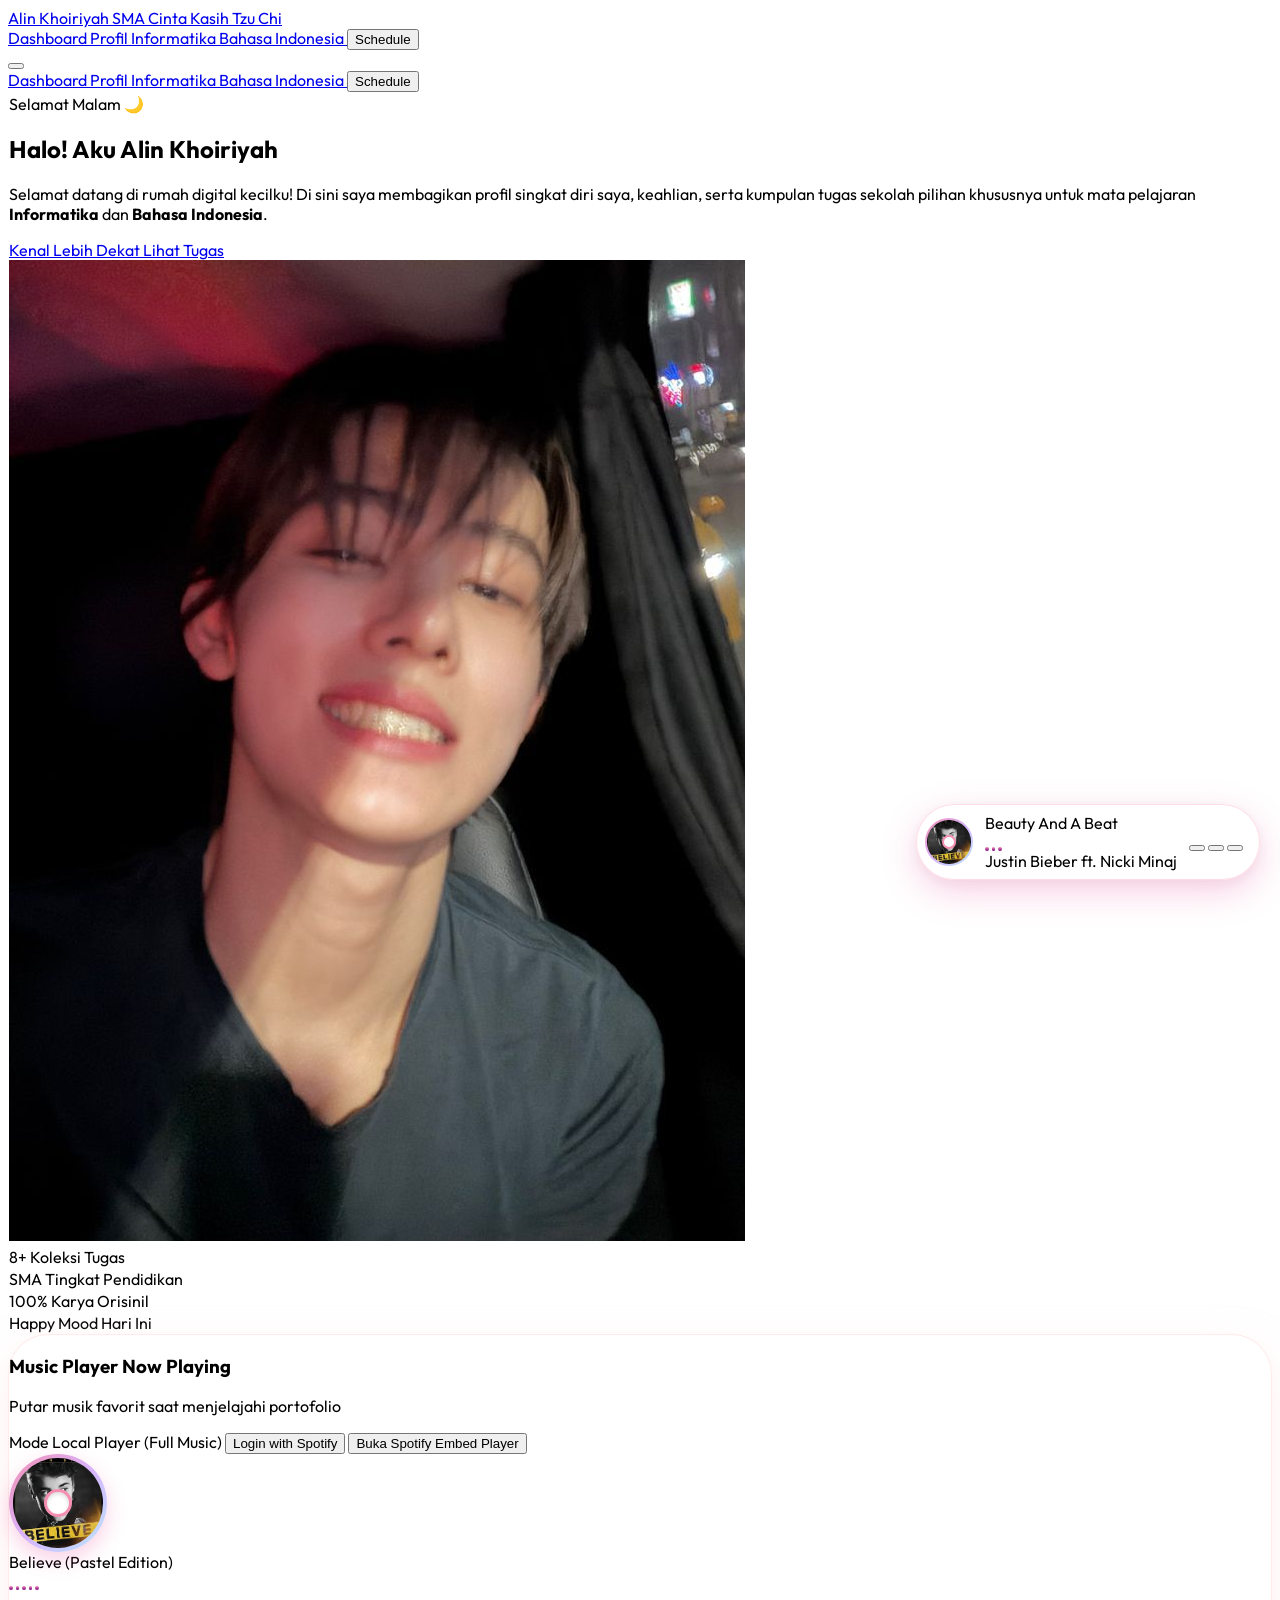
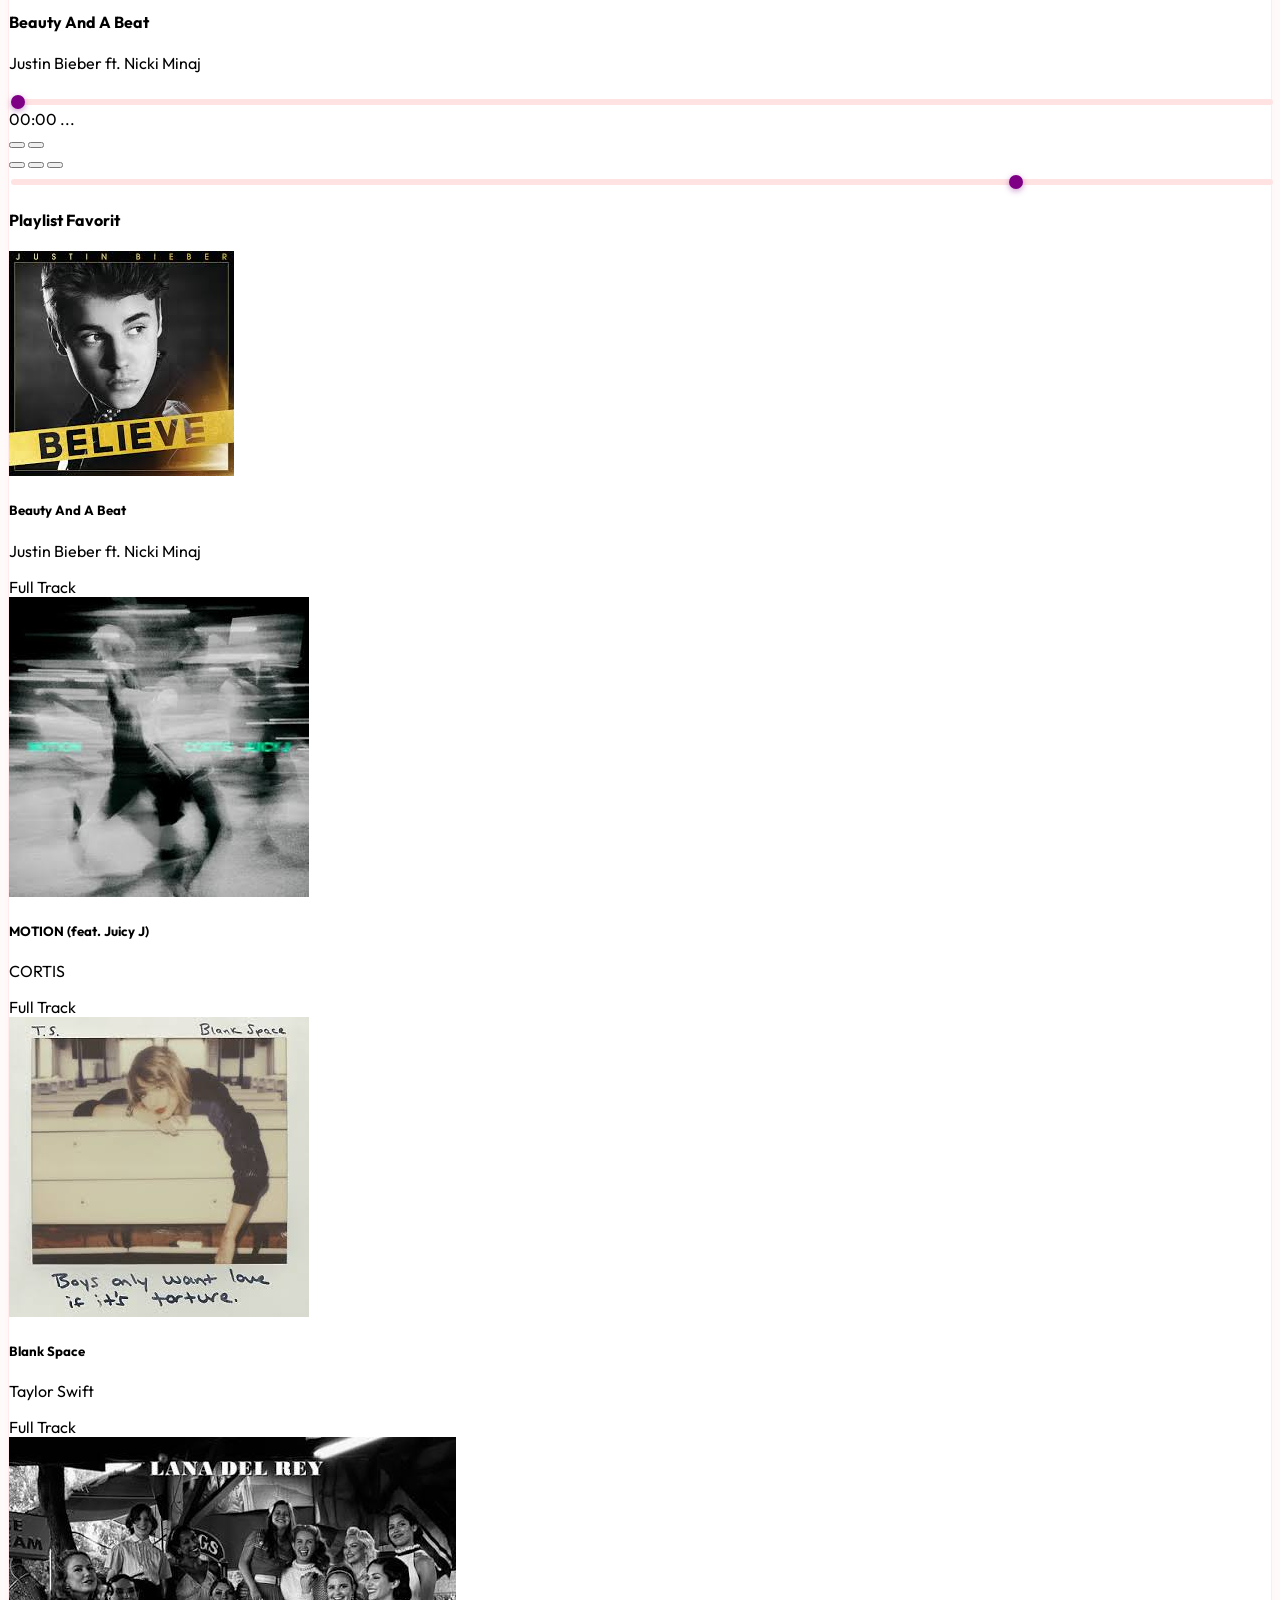
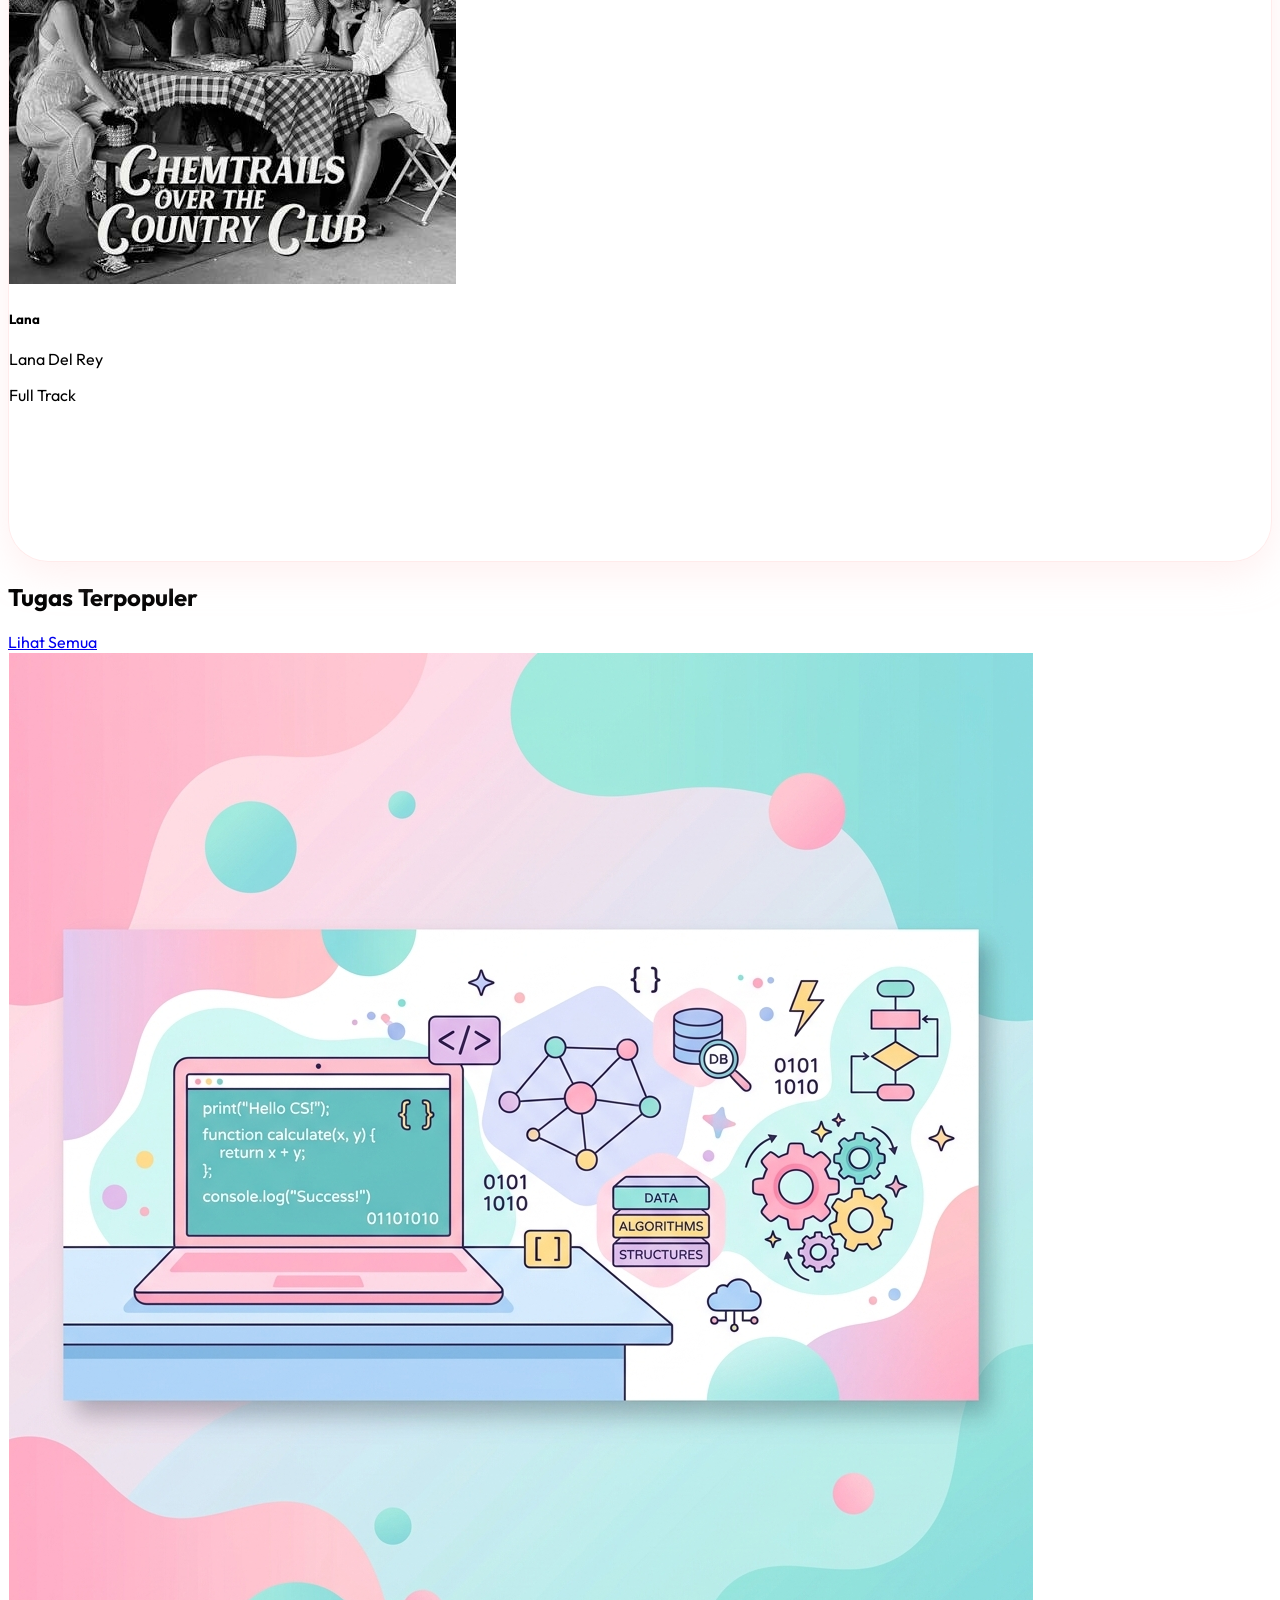
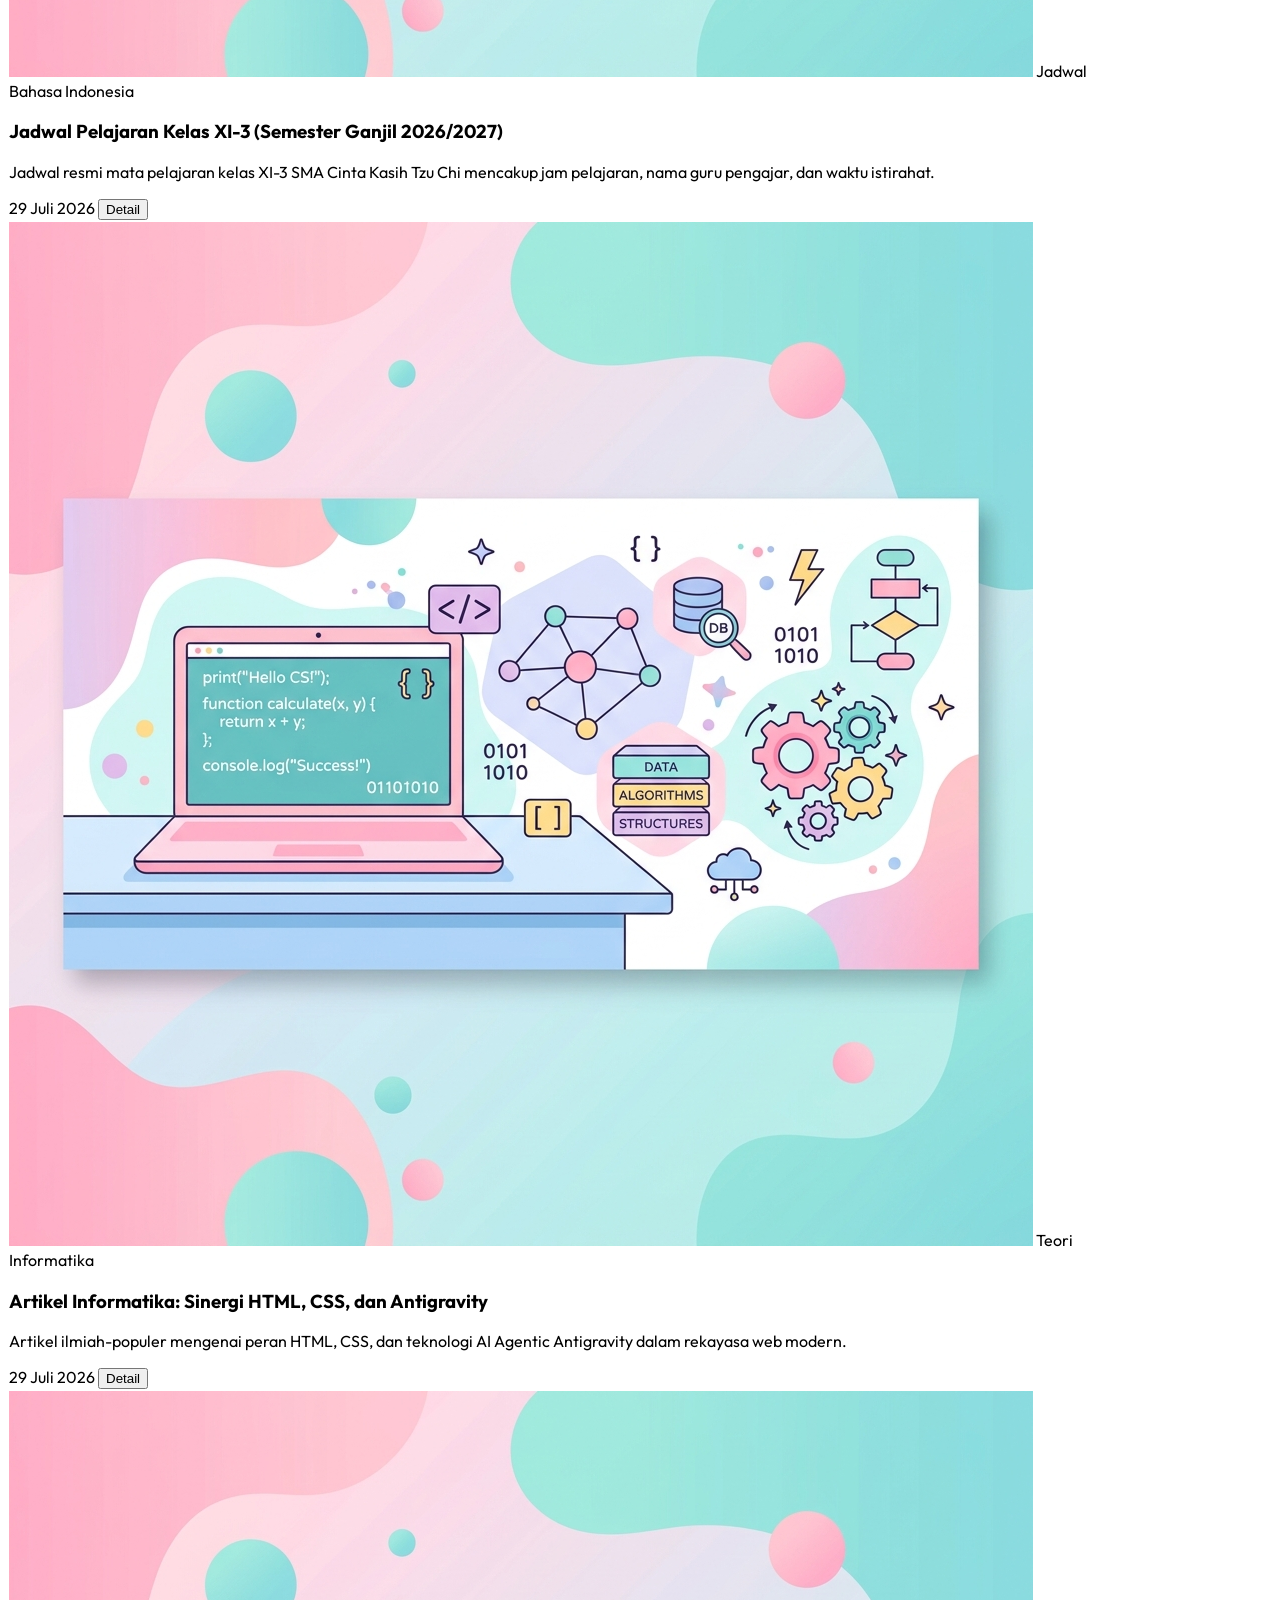
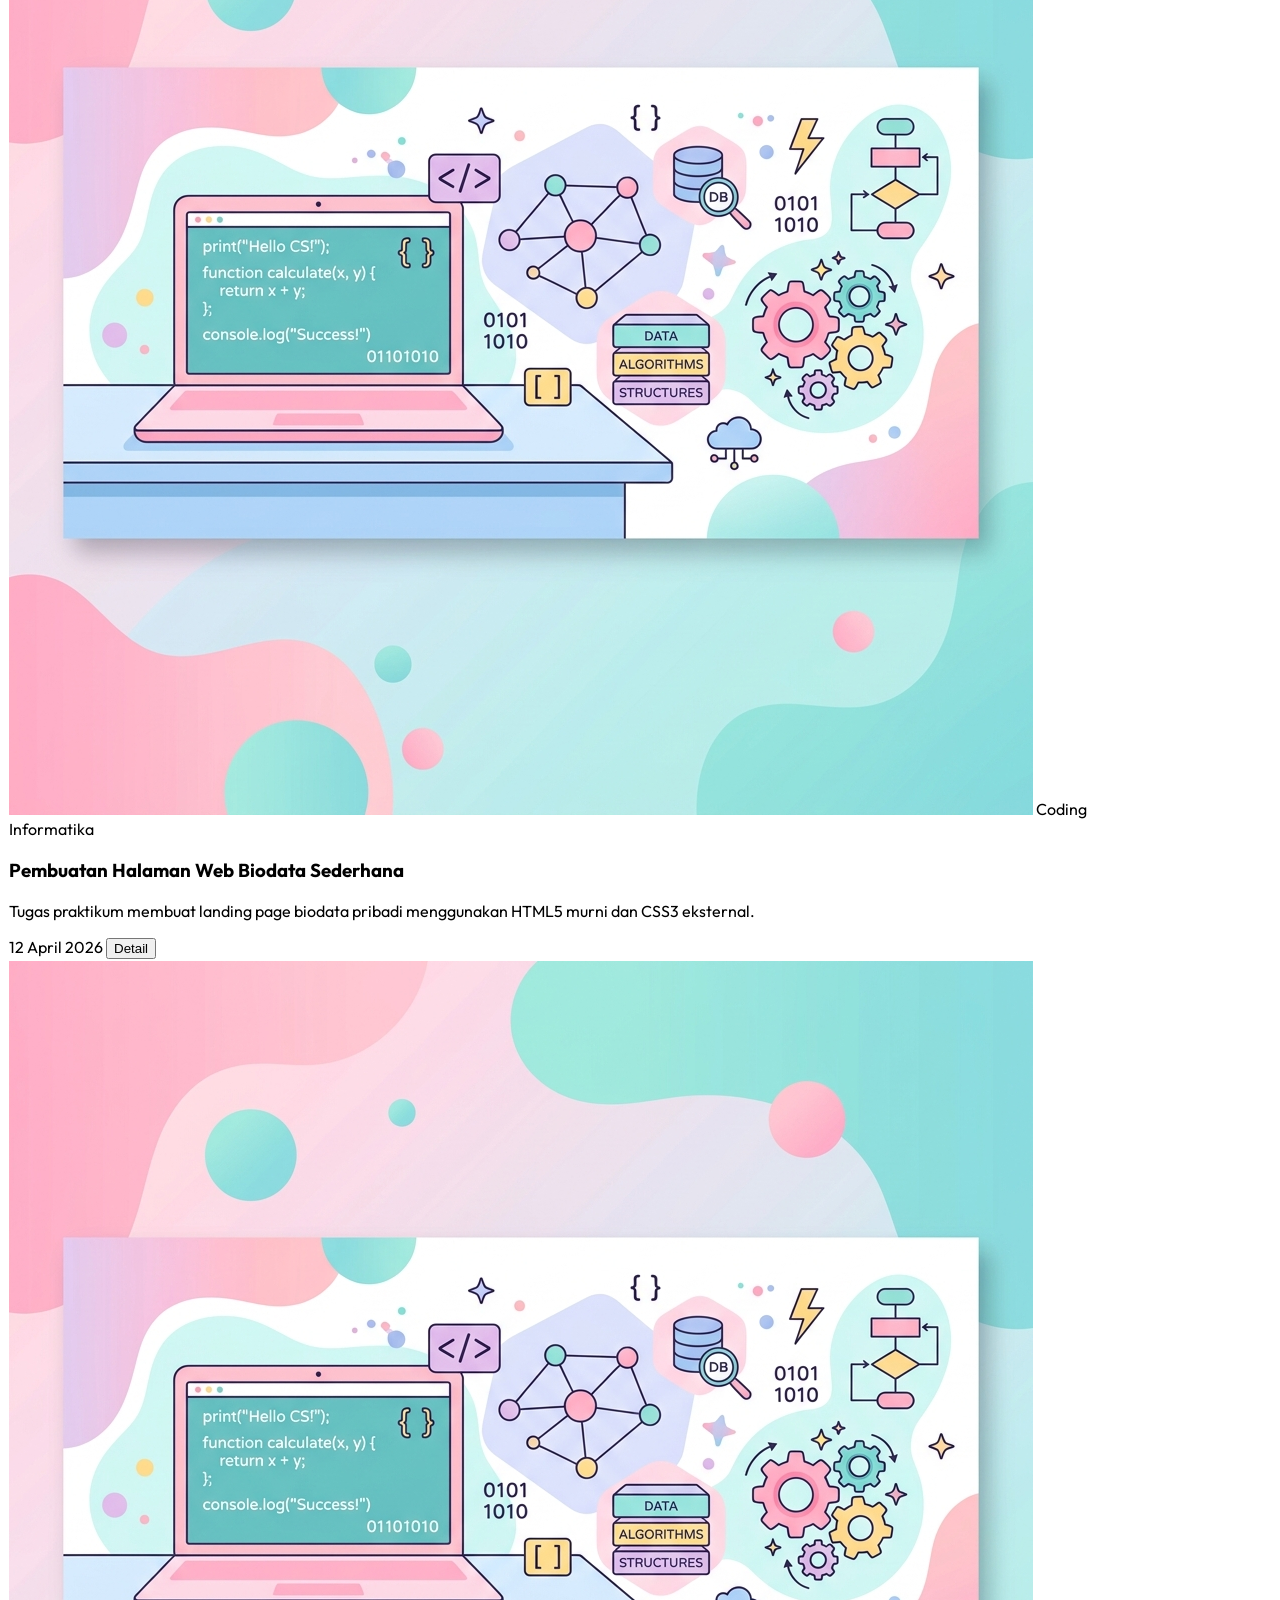
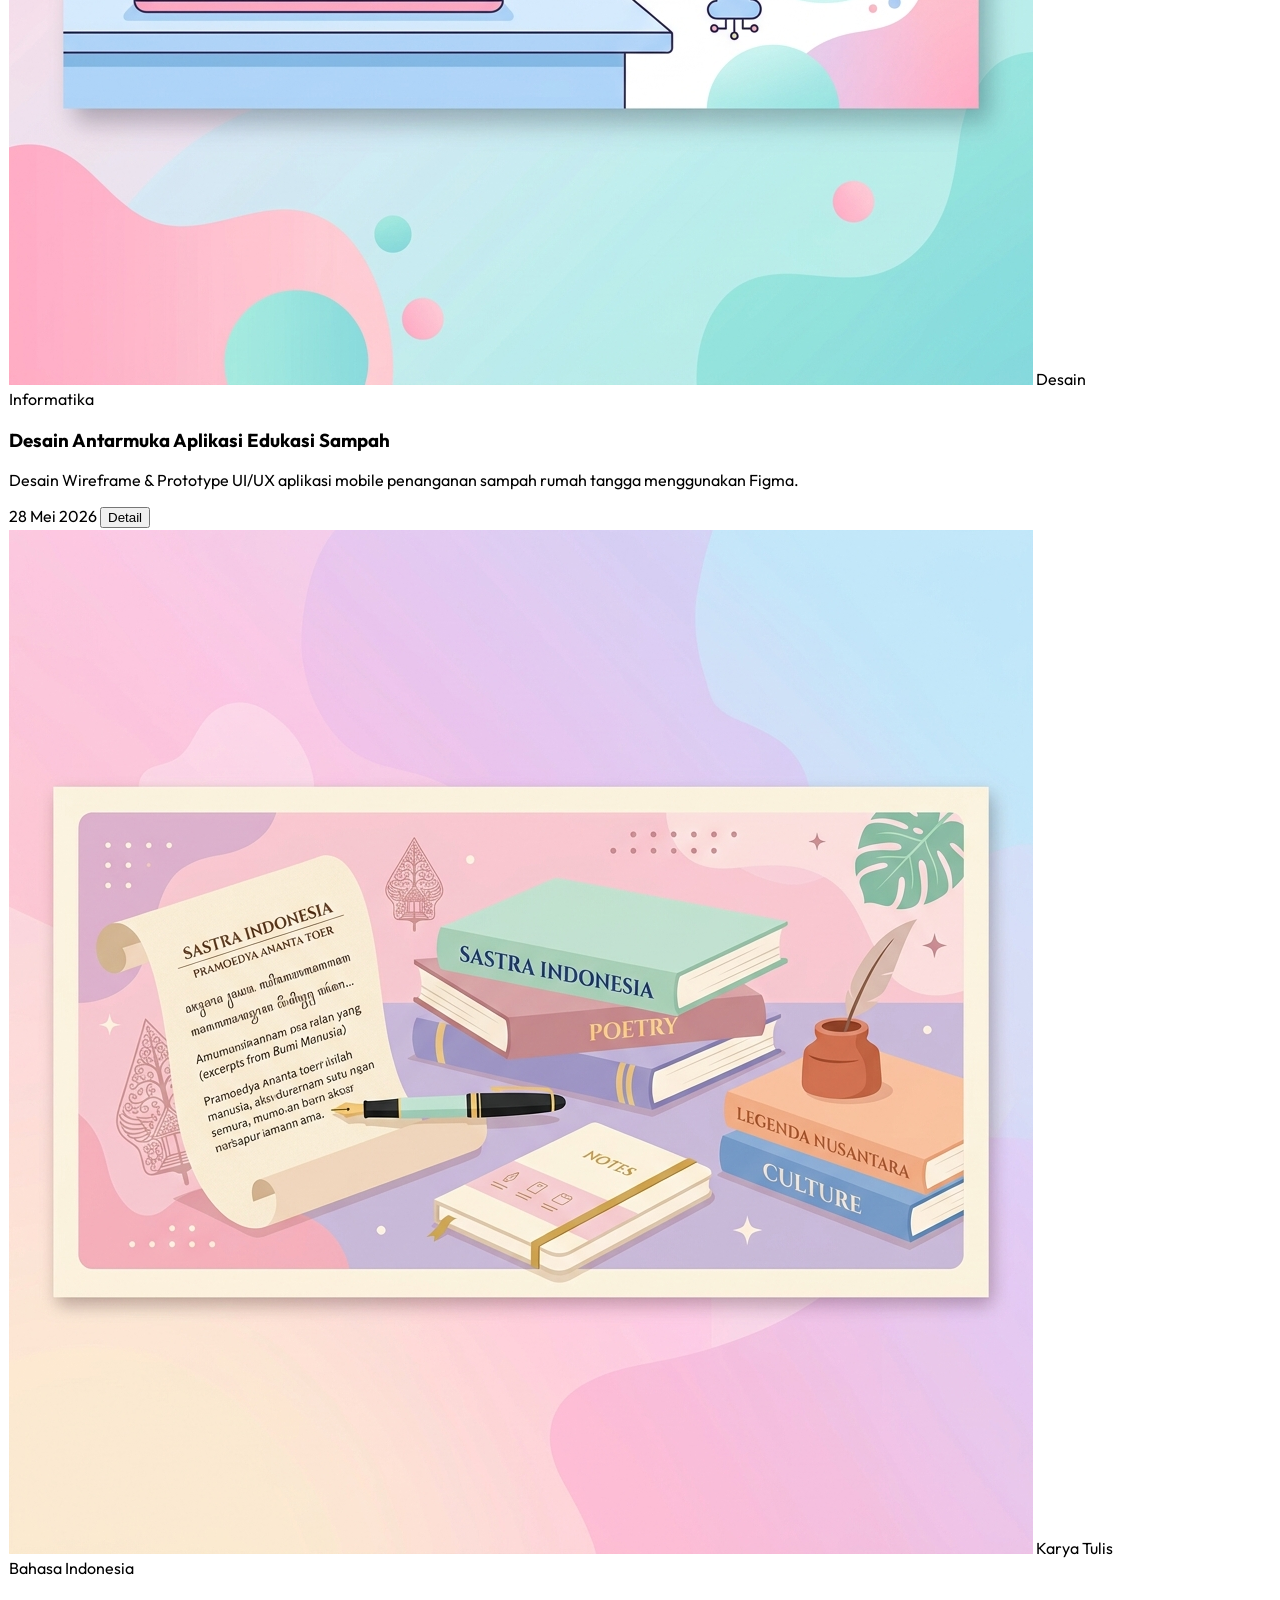
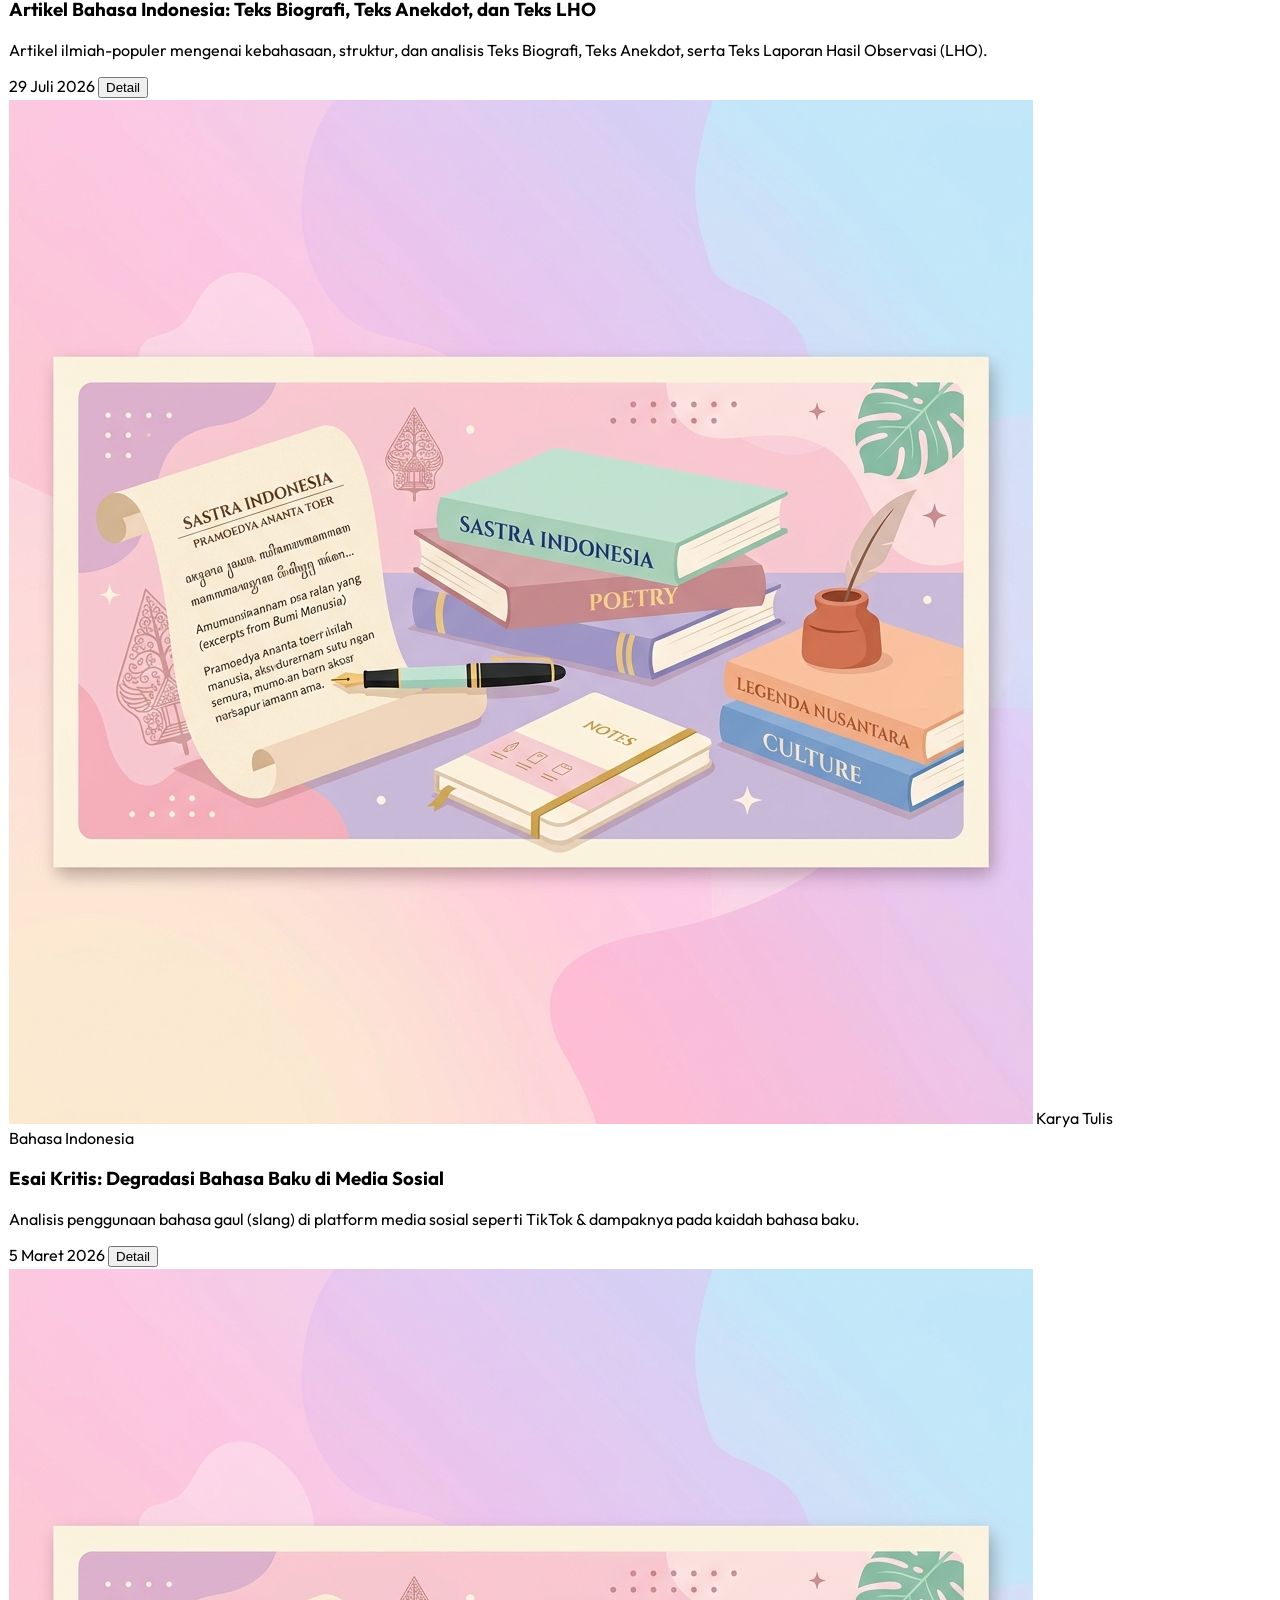
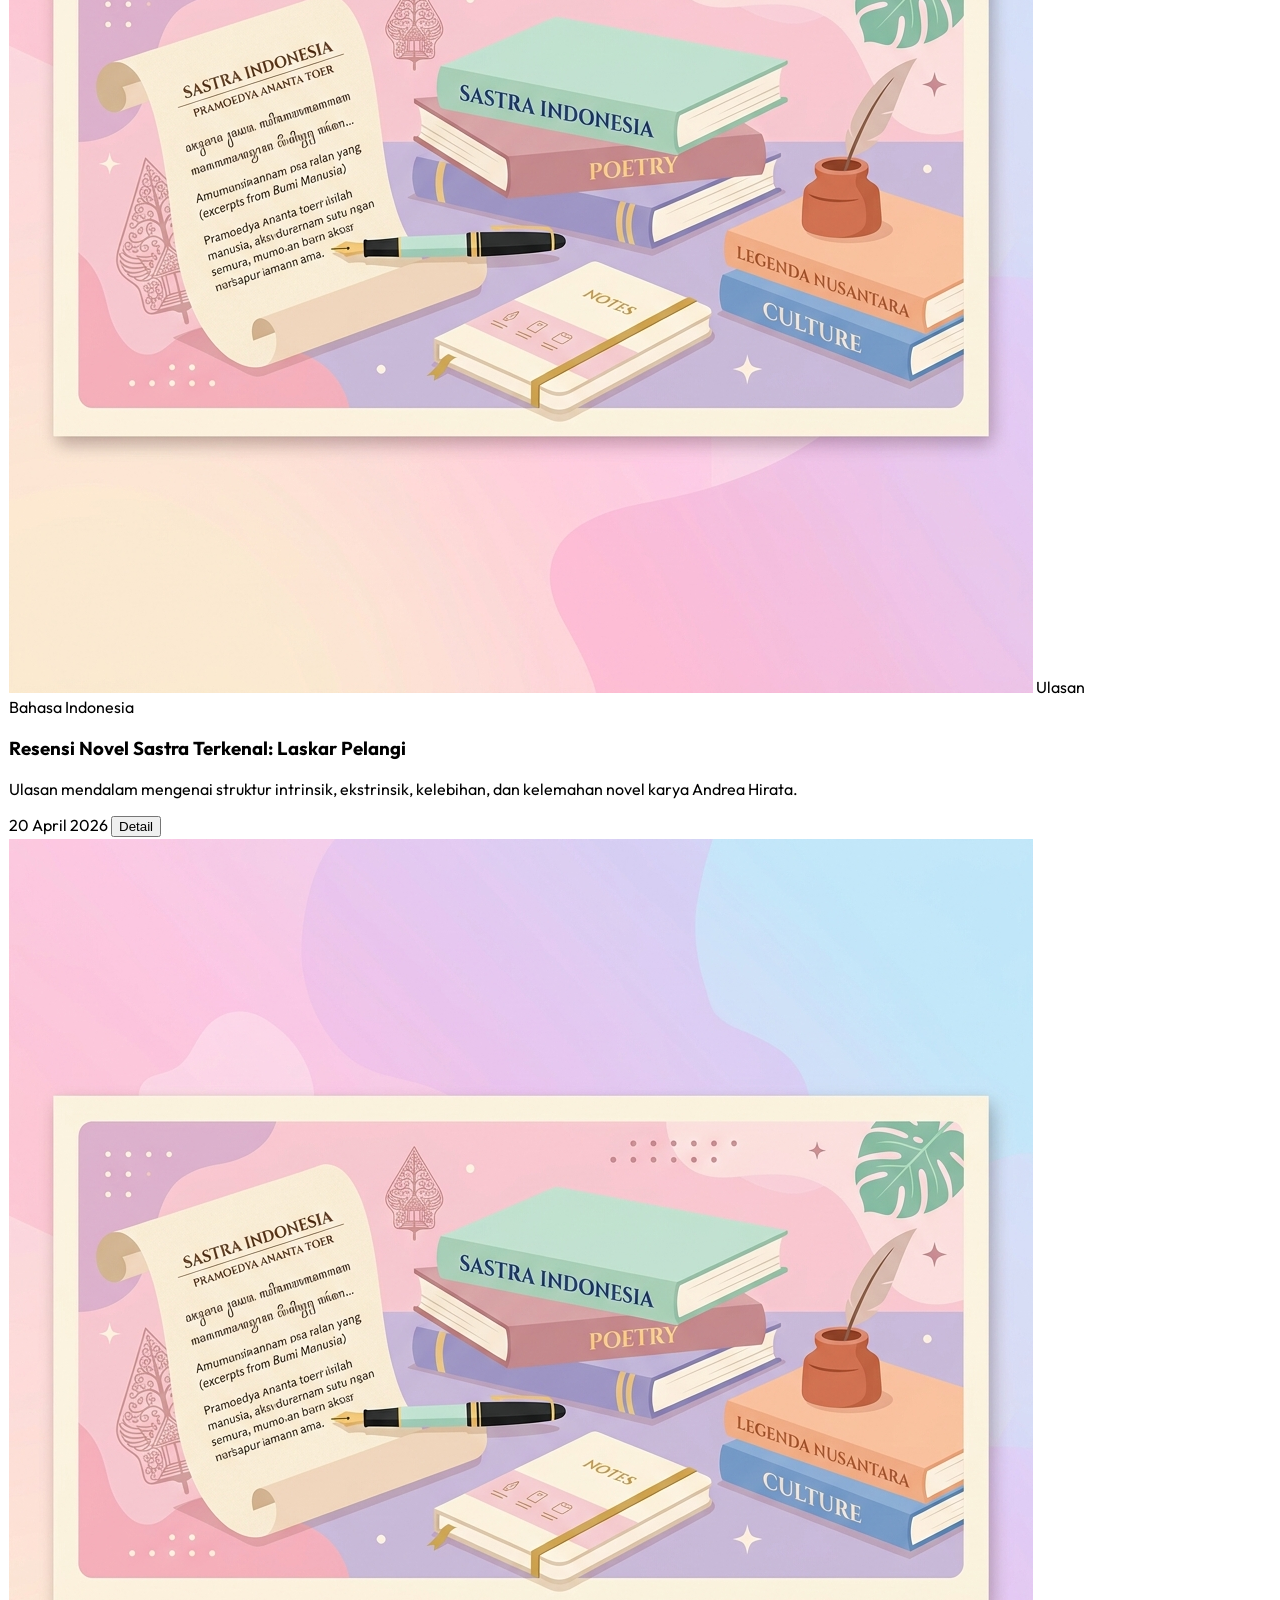
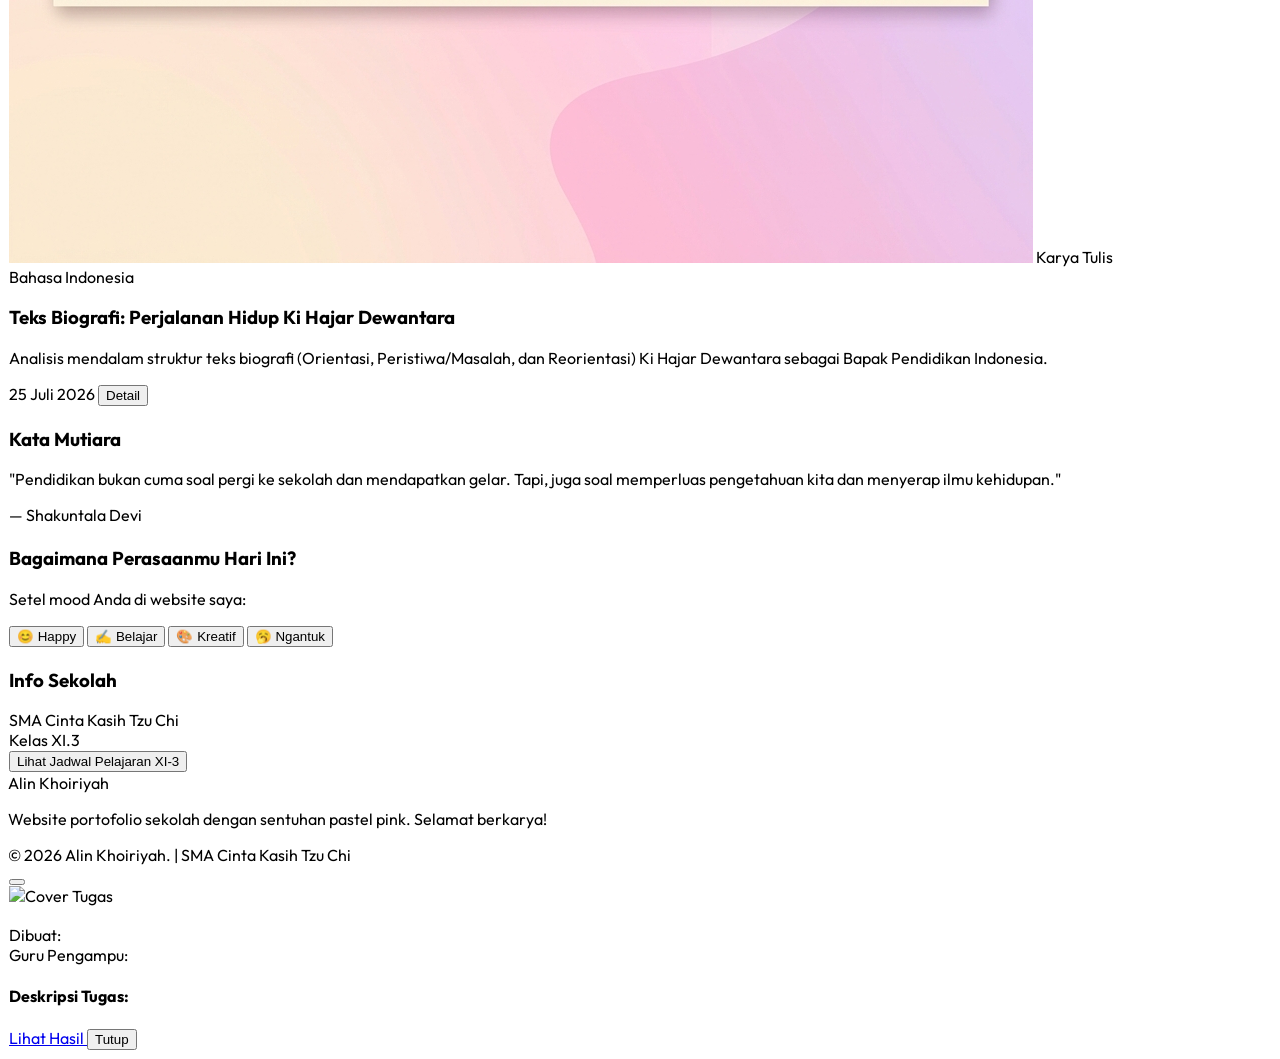
==== index.html @ a113536d "Add files via upload" ====
<!DOCTYPE html>
<html lang="id" class="scroll-smooth">

<head>
  <meta charset="UTF-8">
  <meta name="viewport" content="width=device-width, initial-scale=1.0">
  <title>Portofolio & Kumpulan Tugas Sekolah - Alin Khoiriyah</title>

  <!-- SEO Meta Tags -->
  <meta name="description"
    content="Website portofolio sekolah interaktif dengan desain pastel pink yang elegan untuk mengumpulkan tugas Informatika dan Bahasa Indonesia.">
  <meta name="keywords" content="portofolio sekolah, tugas sekolah, informatika, bahasa indonesia, siswa, pastel pink">
  <meta name="author" content="Alin Khoiriyah">

  <!-- Google Fonts: Outfit -->
  <link rel="preconnect" href="https://fonts.googleapis.com">
  <link rel="preconnect" href="https://fonts.gstatic.com" crossorigin>
  <link href="https://fonts.googleapis.com/css2?family=Outfit:wght@300;400;500;600;700;800&display=swap"
    rel="stylesheet">

  <!-- Tailwind CSS CDN -->
  <script src="https://cdn.tailwindcss.com"></script>

  <!-- Lucide Icons for beautiful clean icons -->
  <script src="https://unpkg.com/lucide@latest"></script>

  <!-- Custom CSS -->
  <link rel="stylesheet" href="css/style.css">

  <!-- Music Player CSS -->
  <link rel="stylesheet" href="css/player.css">

  <script>
    tailwind.config = {
      theme: {
        extend: {
          colors: {
            pastel: {
              pink: {
                50: '#FFF5F5',
                100: '#FFE3E3',
                200: '#FFD1D1',
                300: '#FFA4A4',
                400: '#F48FB1',
                500: '#7e0185', // primary brand pink
                600: '#DB2777',
              },
              purple: {
                50: '#FDF4FF',
                100: '#F3E8FF',
                200: '#E9D5FF',
                300: '#D8B4FE',
              },
              blue: {
                50: '#F0F9FF',
                100: '#E0F2FE',
                200: '#BAE6FD',
              },
              peach: {
                50: '#FFF7ED',
                100: '#FFEDD5',
                200: '#FED7AA',
              }
            }
          },
          fontFamily: {
            sans: ['Outfit', 'sans-serif'],
          },
          boxShadow: {
            'pastel': '0 8px 30px rgb(255, 227, 227, 0.4)',
            'pastel-hover': '0 20px 40px rgb(255, 227, 227, 0.7)',
            'glass': '0 8px 32px 0 rgba(236, 72, 153, 0.08)',
          }
        }
      }
    }
  </script>
</head>

<body
  class="bg-gradient-to-tr from-pastel-pink-50 via-white to-pastel-purple-50 min-h-screen text-gray-700 relative overflow-x-hidden selection:bg-pastel-pink-200 selection:text-pastel-pink-600">

  <!-- Background Decorative Elements -->
  <div
    class="absolute -top-20 -left-20 w-96 h-96 bg-pastel-pink-200/30 rounded-full blur-3xl animate-float-1 pointer-events-none z-0">
  </div>
  <div
    class="absolute top-1/3 -right-20 w-96 h-96 bg-pastel-purple-200/30 rounded-full blur-3xl animate-float-2 pointer-events-none z-0">
  </div>
  <div
    class="absolute bottom-10 left-10 w-80 h-80 bg-pastel-blue-100/40 rounded-full blur-3xl animate-float-1 pointer-events-none z-0">
  </div>
  <div
    class="absolute bottom-1/3 right-1/4 w-72 h-72 bg-pastel-peach-100/30 rounded-full blur-3xl animate-float-2 pointer-events-none z-0">
  </div>

  <!-- NAVIGATION HEADER -->
  <header class="sticky top-0 z-50 glass-nav shadow-sm">
    <div class="max-w-7xl mx-auto px-4 sm:px-6 lg:px-8">
      <div class="flex items-center justify-between h-16 sm:h-20">

        <!-- Logo / Name -->
        <a href="index.html" class="flex items-center gap-2.5 group">
          <div
            class="w-10 h-10 rounded-full bg-gradient-to-tr from-pastel-pink-400 to-pastel-purple-300 flex items-center justify-center shadow-md shadow-pastel-pink-200 group-hover:scale-105 transition-transform duration-300">
            <i data-lucide="flower" class="w-5 h-5 text-white"></i>
          </div>
          <div class="flex flex-col">
            <span
              class="font-extrabold text-lg text-gray-800 tracking-tight leading-none group-hover:text-pastel-pink-500 transition-colors duration-300">Alin
              Khoiriyah</span>
            <span class="text-xs text-pastel-pink-500 font-semibold tracking-wider uppercase mt-1">SMA Cinta Kasih Tzu
              Chi</span>
          </div>
        </a>

        <!-- Desktop Navigation Menu -->
        <nav class="hidden md:flex space-x-1 bg-pastel-pink-100/40 p-1.5 rounded-full border border-pastel-pink-100/50">
          <a href="index.html" id="nav-dashboard"
            class="nav-btn px-5 py-2 rounded-full text-sm font-semibold transition-all duration-300 flex items-center gap-1.5 bg-white text-pastel-pink-500 shadow-sm border border-pastel-pink-100/20">
            <i data-lucide="layout-dashboard" class="w-4 h-4"></i> Dashboard
          </a>
          <a href="profil.html" id="nav-profil"
            class="nav-btn px-5 py-2 rounded-full text-sm font-semibold transition-all duration-300 flex items-center gap-1.5 text-gray-600 hover:text-pastel-pink-500">
            <i data-lucide="user" class="w-4 h-4"></i> Profil
          </a>
          <a href="informatika.html" id="nav-informatika"
            class="nav-btn px-5 py-2 rounded-full text-sm font-semibold transition-all duration-300 flex items-center gap-1.5 text-gray-600 hover:text-pastel-pink-500">
            <i data-lucide="code-2" class="w-4 h-4"></i> Informatika
          </a>
          <a href="bahasa-indonesia.html" id="nav-bahasaindonesia"
            class="nav-btn px-5 py-2 rounded-full text-sm font-semibold transition-all duration-300 flex items-center gap-1.5 text-gray-600 hover:text-pastel-pink-500">
            <i data-lucide="book-open" class="w-4 h-4"></i> Bahasa Indonesia
          </a>
          <button id="nav-schedule" onclick="switchTab('schedule')"
            class="nav-btn px-5 py-2 rounded-full text-sm font-semibold transition-all duration-300 flex items-center gap-1.5 text-gray-600 hover:text-pastel-pink-500">
            <i data-lucide="calendar" class="w-4 h-4"></i> Schedule
          </button>
        </nav>

        <!-- Social Media Links (Desktop Only) -->
        <div class="hidden lg:flex items-center gap-2.5">
          <a href="https://instagram.com/floswey" target="_blank"
            class="w-9 h-9 rounded-full bg-white border border-pastel-pink-100 flex items-center justify-center text-pastel-pink-400 hover:bg-pastel-pink-500 hover:text-white transition-all duration-300 shadow-sm hover:scale-105"
            title="Instagram">
            <i data-lucide="instagram" class="w-4.5 h-4.5"></i>
          </a>
          <a href="https://github.com/larasatiputri" target="_blank"
            class="w-9 h-9 rounded-full bg-white border border-pastel-pink-100 flex items-center justify-center text-gray-600 hover:bg-gray-800 hover:text-white transition-all duration-300 shadow-sm hover:scale-105"
            title="GitHub">
            <i data-lucide="github" class="w-4.5 h-4.5"></i>
          </a>
          <a href="https://youtube.com" target="_blank"
            class="w-9 h-9 rounded-full bg-white border border-pastel-pink-100 flex items-center justify-center text-red-400 hover:bg-red-500 hover:text-white transition-all duration-300 shadow-sm hover:scale-105"
            title="YouTube">
            <i data-lucide="youtube" class="w-4.5 h-4.5"></i>
          </a>
          <a href="https://wa.me/6287885718845" target="_blank"
            class="w-9 h-9 rounded-full bg-white border border-pastel-pink-100 flex items-center justify-center text-green-500 hover:bg-green-500 hover:text-white transition-all duration-300 shadow-sm hover:scale-105"
            title="WhatsApp">
            <i data-lucide="message-circle" class="w-4.5 h-4.5"></i>
          </a>
        </div>

        <!-- Mobile Menu Button -->
        <div class="md:hidden">
          <button id="mobile-menu-toggle" onclick="toggleMobileMenu()"
            class="w-10 h-10 rounded-full bg-pastel-pink-50 border border-pastel-pink-100 flex items-center justify-center text-pastel-pink-500 focus:outline-none focus:ring-2 focus:ring-pastel-pink-300">
            <i id="menu-icon" data-lucide="menu" class="w-5 h-5"></i>
          </button>
        </div>

      </div>
    </div>

    <!-- Mobile Navigation Drawer -->
    <div id="mobile-menu"
      class="hidden md:hidden border-t border-pastel-pink-100 bg-white/95 backdrop-blur-md transition-all duration-300 px-4 py-4 space-y-2 shadow-inner">
      <a href="index.html" onclick="toggleMobileMenu()"
        class="w-full text-left px-4 py-3 rounded-2xl text-sm font-semibold transition-all duration-200 flex items-center gap-3 bg-pastel-pink-50 text-pastel-pink-500">
        <i data-lucide="layout-dashboard" class="w-5 h-5"></i> Dashboard
      </a>
      <a href="profil.html" onclick="toggleMobileMenu()"
        class="w-full text-left px-4 py-3 rounded-2xl text-sm font-semibold transition-all duration-200 flex items-center gap-3 text-gray-600 hover:bg-pastel-pink-50/50 hover:text-pastel-pink-500">
        <i data-lucide="user" class="w-5 h-5"></i> Profil
      </a>
      <a href="informatika.html" onclick="toggleMobileMenu()"
        class="w-full text-left px-4 py-3 rounded-2xl text-sm font-semibold transition-all duration-200 flex items-center gap-3 text-gray-600 hover:bg-pastel-pink-50/50 hover:text-pastel-pink-500">
        <i data-lucide="code-2" class="w-5 h-5"></i> Informatika
      </a>
      <a href="bahasa-indonesia.html" onclick="toggleMobileMenu()"
        class="w-full text-left px-4 py-3 rounded-2xl text-sm font-semibold transition-all duration-200 flex items-center gap-3 text-gray-600 hover:bg-pastel-pink-50/50 hover:text-pastel-pink-500">
        <i data-lucide="book-open" class="w-5 h-5"></i> Bahasa Indonesia
      </a>
      <button onclick="switchTab('schedule'); toggleMobileMenu()"
        class="w-full text-left px-4 py-3 rounded-2xl text-sm font-semibold transition-all duration-200 flex items-center gap-3 text-gray-600 hover:bg-pastel-pink-50/50 hover:text-pastel-pink-500">
        <i data-lucide="calendar" class="w-5 h-5"></i> Schedule
      </button>

      <div class="pt-4 border-t border-pastel-pink-100 flex items-center justify-around">
        <a href="https://instagram.com/floswey" target="_blank"
          class="w-10 h-10 rounded-full bg-pastel-pink-50 flex items-center justify-center text-pastel-pink-400">
          <i data-lucide="instagram" class="w-5 h-5"></i>
        </a>
        <a href="https://github.com/larasatiputri" target="_blank"
          class="w-10 h-10 rounded-full bg-pastel-pink-50 flex items-center justify-center text-gray-600">
          <i data-lucide="github" class="w-5 h-5"></i>
        </a>
        <a href="https://youtube.com" target="_blank"
          class="w-10 h-10 rounded-full bg-pastel-pink-50 flex items-center justify-center text-red-500">
          <i data-lucide="youtube" class="w-5 h-5"></i>
        </a>
        <a href="https://wa.me/628123456789" target="_blank"
          class="w-10 h-10 rounded-full bg-pastel-pink-50 flex items-center justify-center text-green-500">
          <i data-lucide="message-circle" class="w-5 h-5"></i>
        </a>
      </div>
    </div>
  </header>

  <!-- MAIN CONTENT CONTAINER -->
  <main class="max-w-7xl mx-auto px-4 sm:px-6 lg:px-8 py-8 sm:py-12 relative z-10">

    <!-- ================= DASHBOARD SECTION ================= -->
    <section id="dashboard-section" class="section-tab active-tab">

      <!-- HERO HERO BANNER -->
      <div
        class="glass-card rounded-[2.5rem] p-8 sm:p-12 mb-10 shadow-glass flex flex-col-reverse lg:flex-row items-center justify-between gap-8 relative overflow-hidden border border-white/50">
        <!-- Floating shapes in Banner -->
        <div
          class="absolute -right-10 -bottom-10 w-48 h-48 bg-pastel-pink-100 rounded-full opacity-60 pointer-events-none">
        </div>
        <div
          class="absolute left-1/3 -top-12 w-24 h-24 bg-pastel-purple-100 rounded-full opacity-40 pointer-events-none">
        </div>

        <div class="max-w-2xl relative z-10 text-center lg:text-left">
          <span
            class="inline-flex items-center gap-1.5 px-4 py-1.5 bg-pastel-pink-100/60 text-pastel-pink-600 rounded-full text-xs font-bold uppercase tracking-wider mb-5 border border-pastel-pink-200/50">
            <span class="w-2 h-2 rounded-full bg-pastel-pink-500 animate-ping"></span>
            <span id="day-greeting">Selamat Datang</span>
          </span>
          <h1 class="text-4xl sm:text-5xl font-extrabold text-gray-800 tracking-tight leading-tight mb-4">
            Halo! Aku <span
              class="bg-gradient-to-r from-pastel-pink-500 to-pastel-purple-400 bg-clip-text text-transparent">Alin
              Khoiriyah</span>
          </h1>
          <p class="text-base sm:text-lg text-gray-600 mb-6 leading-relaxed">
            Selamat datang di rumah digital kecilku! Di sini saya membagikan profil singkat diri saya, keahlian, serta
            kumpulan tugas sekolah pilihan khususnya untuk mata pelajaran <strong
              class="text-pastel-pink-500">Informatika</strong> dan <strong
              class="text-pastel-pink-600 font-semibold">Bahasa Indonesia</strong>.
          </p>
          <div class="flex flex-wrap justify-center lg:justify-start gap-4">
            <a href="profil.html"
              class="px-7 py-3.5 bg-gradient-to-r from-pastel-pink-500 to-pastel-pink-400 hover:from-pastel-pink-600 hover:to-pastel-pink-500 text-white rounded-2xl font-bold shadow-lg shadow-pastel-pink-100 hover:shadow-pastel-pink-200 transition-all duration-300 flex items-center gap-2 hover:scale-105">
              <i data-lucide="user-check" class="w-5 h-5"></i> Kenal Lebih Dekat
            </a>
            <a href="informatika.html"
              class="px-7 py-3.5 bg-white/80 hover:bg-white text-gray-700 hover:text-pastel-pink-500 border border-pastel-pink-100 rounded-2xl font-bold shadow-sm transition-all duration-300 flex items-center gap-2 hover:scale-105">
              <i data-lucide="code" class="w-5 h-5"></i> Lihat Tugas
            </a>
          </div>
        </div>

        <div class="relative w-48 h-48 sm:w-64 sm:h-64 flex-shrink-0 z-10">
          <div
            class="absolute inset-0 bg-gradient-to-tr from-pastel-pink-200 to-pastel-purple-200 rounded-full animate-pulse blur-md">
          </div>
          <div
            class="absolute inset-2 bg-white rounded-full flex items-center justify-center overflow-hidden border-4 border-white shadow-inner"">
           <img src=" assets/images/hyeon.jpeg">
          </div>
          <!-- Sparkles -->
          <div class="absolute top-2 right-2 bg-pastel-pink-100/90 p-2 rounded-full shadow-sm text-pastel-pink-500">
            <i data-lucide="sparkles" class="w-5 h-5"></i>
          </div>
        </div>
      </div>

      <!-- METRIC / STATS -->
      <div class="grid grid-cols-2 lg:grid-cols-4 gap-4 sm:gap-6 mb-10">

        <div
          class="glass-card p-5 sm:p-6 rounded-3xl border border-white/50 flex items-center gap-4 hover:scale-103 transition-all duration-300">
          <div
            class="w-12 h-12 rounded-2xl bg-pastel-pink-100 text-pastel-pink-500 flex items-center justify-center flex-shrink-0">
            <i data-lucide="files" class="w-6 h-6"></i>
          </div>
          <div>
            <span class="block text-2xl font-extrabold text-gray-800">8+</span>
            <span class="text-xs font-semibold text-gray-500 uppercase tracking-wider">Koleksi Tugas</span>
          </div>
        </div>

        <div
          class="glass-card p-5 sm:p-6 rounded-3xl border border-white/50 flex items-center gap-4 hover:scale-103 transition-all duration-300">
          <div
            class="w-12 h-12 rounded-2xl bg-pastel-purple-100 text-pastel-purple-500 flex items-center justify-center flex-shrink-0">
            <i data-lucide="graduation-cap" class="w-6 h-6"></i>
          </div>
          <div>
            <span class="block text-2xl font-extrabold text-gray-800">SMA</span>
            <span class="text-xs font-semibold text-gray-500 uppercase tracking-wider">Tingkat Pendidikan</span>
          </div>
        </div>

        <div
          class="glass-card p-5 sm:p-6 rounded-3xl border border-white/50 flex items-center gap-4 hover:scale-103 transition-all duration-300">
          <div
            class="w-12 h-12 rounded-2xl bg-pastel-blue-100 text-pastel-blue-500 flex items-center justify-center flex-shrink-0">
            <i data-lucide="award" class="w-6 h-6"></i>
          </div>
          <div>
            <span class="block text-2xl font-extrabold text-gray-800">100%</span>
            <span class="text-xs font-semibold text-gray-500 uppercase tracking-wider">Karya Orisinil</span>
          </div>
        </div>

        <div
          class="glass-card p-5 sm:p-6 rounded-3xl border border-white/50 flex items-center gap-4 hover:scale-103 transition-all duration-300">
          <div
            class="w-12 h-12 rounded-2xl bg-pastel-peach-100 text-pastel-peach-500 flex items-center justify-center flex-shrink-0">
            <i data-lucide="heart" class="w-6 h-6"></i>
          </div>
          <div>
            <span id="mood-label" class="block text-lg font-bold text-gray-800">Happy</span>
            <span class="text-xs font-semibold text-gray-500 uppercase tracking-wider">Mood Hari Ini</span>
          </div>
        </div>

      </div>

      <!-- ================= MUSIC PLAYER SECTION ================= -->
      <section id="music-player-section" class="mb-10">
        <div class="music-player-card p-6 sm:p-8 relative overflow-hidden border border-white/60">

          <!-- Background Glow Decoration -->
          <div
            class="absolute -top-16 -right-16 w-48 h-48 bg-pastel-pink-200/40 rounded-full blur-3xl pointer-events-none">
          </div>
          <div
            class="absolute -bottom-16 -left-16 w-48 h-48 bg-pastel-purple-200/40 rounded-full blur-3xl pointer-events-none">
          </div>

          <!-- Section Header -->
          <div
            class="flex flex-wrap items-center justify-between gap-4 mb-6 pb-4 border-b border-pastel-pink-100/60 relative z-10">
            <div class="flex items-center gap-3">
              <div
                class="w-10 h-10 rounded-2xl bg-gradient-to-tr from-pastel-pink-400 to-pastel-purple-400 text-white flex items-center justify-center shadow-sm">
                <i data-lucide="music" class="w-5 h-5"></i>
              </div>
              <div>
                <h3 class="text-xl font-extrabold text-gray-800 tracking-tight flex items-center gap-2">
                  Music Player <span
                    class="text-xs font-semibold px-2.5 py-0.5 rounded-full bg-pastel-pink-100 text-pastel-pink-600">Now
                    Playing</span>
                </h3>
                <p class="text-xs text-gray-500">Putar musik favorit saat menjelajahi portofolio</p>
              </div>
            </div>

            <!-- Header Actions: Login status badge & Embed Toggle -->
            <div class="flex flex-wrap items-center gap-2">
              <span id="spotify-user-status"
                class="px-3 py-1 bg-pastel-pink-100 text-pastel-pink-600 rounded-full text-xs font-bold">
                Mode Offline (Demo Tracks)
              </span>
              <button id="spotify-login-btn"
                class="px-4 py-2 bg-green-500 hover:bg-green-600 text-white font-bold rounded-xl text-xs transition-all shadow-sm flex items-center gap-1.5">
                <i data-lucide="log-in" class="w-4 h-4"></i> Login with Spotify
              </button>
              <button id="spotify-embed-toggle-btn"
                class="px-3.5 py-2 bg-white/80 hover:bg-white text-gray-600 hover:text-pastel-pink-500 border border-pastel-pink-100 font-bold rounded-xl text-xs transition-all shadow-xs">
                Buka Spotify Embed Player
              </button>
            </div>
          </div>

          <!-- Main Player Display Grid -->
          <div class="grid grid-cols-1 md:grid-cols-12 gap-6 items-center relative z-10">

            <!-- Left / Disc & Track Info (5 Cols) -->
            <div class="md:col-span-5 flex items-center gap-4">
              <!-- Spinning Album Cover Vinyl -->
              <div id="player-cover-wrapper" class="album-cover-wrapper">
                <img id="player-cover-img" src="assets/images/justin.jpg" alt="Beauty And A Beat Cover"
                  class="album-cover-img">
              </div>

              <!-- Track Metadata -->
              <div class="space-y-1.5 overflow-hidden flex-1">
                <div class="flex items-center justify-between">
                  <span id="player-track-album"
                    class="text-[10px] font-extrabold uppercase tracking-wider text-pastel-pink-500 truncate block max-w-[150px]">Believe
                    (Pastel Edition)</span>
                  <!-- Visualizer Animation -->
                  <div class="visualizer-container">
                    <div class="visualizer-bar"></div>
                    <div class="visualizer-bar"></div>
                    <div class="visualizer-bar"></div>
                    <div class="visualizer-bar"></div>
                    <div class="visualizer-bar"></div>
                  </div>
                </div>

                <h4 id="player-track-title"
                  class="text-base sm:text-lg font-extrabold text-gray-800 leading-tight truncate">Beauty And A Beat
                </h4>
                <p id="player-track-artist" class="text-xs text-gray-500 font-medium truncate">Justin Bieber ft. Nicki
                  Minaj</p>
              </div>
            </div>

            <!-- Center / Audio Controls & Progress (7 Cols) -->
            <div class="md:col-span-7 space-y-3">

              <!-- Progress Bar & Timer -->
              <div class="space-y-1">
                <input type="range" id="player-progress-bar" min="0" value="0" step="1" class="music-slider">
                <div class="flex items-center justify-between text-[11px] font-semibold text-gray-400 px-1">
                  <span id="player-current-time">00:00</span>
                  <span id="player-duration-time">02:25</span>
                </div>
              </div>

              <!-- Control Buttons Bar -->
              <div class="flex items-center justify-between gap-2 pt-1">

                <!-- Shuffle & Repeat -->
                <div class="flex items-center gap-1">
                  <button id="player-shuffle-btn" title="Shuffle"
                    class="player-btn w-8 h-8 rounded-full flex items-center justify-center text-gray-400 hover:text-pastel-pink-500 hover:bg-pastel-pink-50">
                    <i data-lucide="shuffle" class="w-4 h-4"></i>
                  </button>
                  <button id="player-repeat-btn" title="Repeat"
                    class="player-btn w-8 h-8 rounded-full flex items-center justify-center text-gray-400 hover:text-pastel-pink-500 hover:bg-pastel-pink-50">
                    <i data-lucide="repeat" class="w-4 h-4"></i>
                  </button>
                </div>

                <!-- Main Play Controls (Prev, Play/Pause, Next) -->
                <div class="flex items-center gap-3">
                  <button id="player-prev-btn" title="Previous Track"
                    class="player-btn w-9 h-9 rounded-full bg-white border border-pastel-pink-100 flex items-center justify-center text-gray-700 hover:text-pastel-pink-500 shadow-xs">
                    <i data-lucide="skip-back" class="w-4.5 h-4.5"></i>
                  </button>
                  <button id="player-play-btn" title="Play / Pause"
                    class="player-btn w-12 h-12 rounded-full bg-gradient-to-tr from-pastel-pink-500 to-pastel-pink-400 text-white flex items-center justify-center shadow-md shadow-pastel-pink-200 hover:scale-105">
                    <i id="player-play-icon" data-lucide="play" class="w-6 h-6 fill-current"></i>
                  </button>
                  <button id="player-next-btn" title="Next Track"
                    class="player-btn w-9 h-9 rounded-full bg-white border border-pastel-pink-100 flex items-center justify-center text-gray-700 hover:text-pastel-pink-500 shadow-xs">
                    <i data-lucide="skip-forward" class="w-4.5 h-4.5"></i>
                  </button>
                </div>

                <!-- Volume Slider -->
                <div class="flex items-center gap-1.5 w-28 sm:w-32">
                  <i data-lucide="volume-2" class="w-4 h-4 text-pastel-pink-400 flex-shrink-0"></i>
                  <input type="range" id="player-volume-slider" min="0" max="100" value="80" class="music-slider">
                </div>

              </div>

            </div>

          </div>

          <!-- Bottom Playlist Track List -->
          <div class="mt-6 pt-4 border-t border-pastel-pink-100/60 relative z-10">
            <h4 class="text-xs font-extrabold uppercase tracking-wider text-gray-500 mb-3 flex items-center gap-1.5">
              <i data-lucide="list-music" class="w-4 h-4 text-pastel-pink-500"></i> Playlist Favorit
            </h4>
            <div id="player-playlist-container" class="grid grid-cols-1 sm:grid-cols-3 gap-3">
              <!-- Rendered dynamically by player.js -->
            </div>
          </div>

          <!-- Spotify iFrame Embed Container Fallback -->
          <div id="spotify-embed-container"
            class="hidden mt-6 pt-4 border-t border-pastel-pink-100/60 relative z-10 transition-all">
            <div class="rounded-2xl overflow-hidden shadow-inner border border-pastel-pink-100 bg-white/50">
              <iframe id="spotify-embed-iframe" src="" width="100%" height="152" frameborder="0" allowfullscreen=""
                allow="autoplay; clipboard-write; encrypted-media; fullscreen; picture-in-picture"
                loading="lazy"></iframe>
            </div>
          </div>

        </div>
      </section>

      <!-- MAIN METRICS + QUICK TASKS ROW -->
      <div class="grid grid-cols-1 lg:grid-cols-3 gap-6 sm:gap-8">

        <!-- Left 2 Cols: Recent Tasks Grid -->
        <div class="lg:col-span-2 space-y-6">
          <div class="flex items-center justify-between">
            <h2 class="text-2xl font-bold text-gray-800 flex items-center gap-2">
              <i data-lucide="clock" class="w-6 h-6 text-pastel-pink-400"></i> Tugas Terpopuler
            </h2>
            <a href="informatika.html"
              class="text-sm font-semibold text-pastel-pink-500 hover:text-pastel-pink-600 flex items-center gap-1 group transition-colors">
              Lihat Semua <i data-lucide="arrow-right"
                class="w-4 h-4 group-hover:translate-x-1 transition-transform"></i>
            </a>
          </div>

          <div class="grid grid-cols-1 sm:grid-cols-2 gap-6" id="popular-tasks-container">
            <!-- Dynamically populated via JS -->
          </div>
        </div>

        <!-- Right 1 Col: Small interactive items (Quote & Mood Changer) -->
        <div class="space-y-6">

          <!-- Quote of the Day -->
          <div
            class="glass-card p-6 sm:p-8 rounded-[2rem] border border-white/50 relative overflow-hidden bg-gradient-to-b from-white/80 to-pastel-pink-50/40">
            <i data-lucide="quote"
              class="absolute right-6 top-6 w-16 h-16 text-pastel-pink-100 pointer-events-none"></i>
            <h3 class="text-xs font-extrabold text-pastel-pink-500 tracking-wider uppercase mb-3">Kata Mutiara</h3>
            <p class="text-gray-600 italic leading-relaxed mb-4 relative z-10" id="quote-text">
              "Pendidikan bukan cuma soal pergi ke sekolah dan mendapatkan gelar. Tapi, juga soal memperluas pengetahuan
              kita dan menyerap ilmu kehidupan."
            </p>
            <span class="text-sm font-bold text-gray-800 block">— Shakuntala Devi</span>
          </div>

          <!-- Interactive Mood Selector -->
          <div class="glass-card p-6 sm:p-8 rounded-[2rem] border border-white/50">
            <h3 class="text-xs font-extrabold text-pastel-pink-500 tracking-wider uppercase mb-3">Bagaimana Perasaanmu
              Hari Ini?</h3>
            <p class="text-xs text-gray-500 mb-4">Setel mood Anda di website saya:</p>
            <div class="grid grid-cols-4 gap-2">
              <button onclick="setMood('Happy', '😊')"
                class="py-2.5 rounded-2xl bg-white border border-pastel-pink-100 hover:border-pastel-pink-300 text-lg transition-transform hover:scale-105 flex flex-col items-center justify-center gap-1 shadow-sm"
                title="Happy">
                <span>😊</span>
                <span class="text-[10px] font-semibold text-gray-500">Happy</span>
              </button>
              <button onclick="setMood('Studious', '✍️')"
                class="py-2.5 rounded-2xl bg-white border border-pastel-pink-100 hover:border-pastel-pink-300 text-lg transition-transform hover:scale-105 flex flex-col items-center justify-center gap-1 shadow-sm"
                title="Studious">
                <span>✍️</span>
                <span class="text-[10px] font-semibold text-gray-500">Belajar</span>
              </button>
              <button onclick="setMood('Creative', '🎨')"
                class="py-2.5 rounded-2xl bg-white border border-pastel-pink-100 hover:border-pastel-pink-300 text-lg transition-transform hover:scale-105 flex flex-col items-center justify-center gap-1 shadow-sm"
                title="Creative">
                <span>🎨</span>
                <span class="text-[10px] font-semibold text-gray-500">Kreatif</span>
              </button>
              <button onclick="setMood('Sleepy', '🥱')"
                class="py-2.5 rounded-2xl bg-white border border-pastel-pink-100 hover:border-pastel-pink-300 text-lg transition-transform hover:scale-105 flex flex-col items-center justify-center gap-1 shadow-sm"
                title="Sleepy">
                <span>🥱</span>
                <span class="text-[10px] font-semibold text-gray-500">Ngantuk</span>
              </button>
            </div>
          </div>

          <!-- Quick School Info -->
          <div class="glass-card p-6 rounded-[2rem] border border-white/50 space-y-3.5">
            <h3 class="text-xs font-extrabold text-pastel-pink-500 tracking-wider uppercase">Info Sekolah</h3>
            <div class="flex items-center gap-3">
              <div
                class="w-8 h-8 rounded-lg bg-pastel-blue-100 text-pastel-blue-500 flex items-center justify-center flex-shrink-0">
                <i data-lucide="map-pin" class="w-4.5 h-4.5"></i>
              </div>
              <span class="text-sm font-semibold text-gray-700">SMA Cinta Kasih Tzu Chi</span>
            </div>
            <div class="flex items-center gap-3">
              <div
                class="w-8 h-8 rounded-lg bg-pastel-purple-100 text-pastel-purple-500 flex items-center justify-center flex-shrink-0">
                <i data-lucide="book-open" class="w-4.5 h-4.5"></i>
              </div>
              <span class="text-sm font-semibold text-gray-700">Kelas XI.3</span>
            </div>
            <button onclick="switchTab('schedule')"
              class="mt-2 w-full py-2 bg-pastel-pink-100/80 hover:bg-pastel-pink-500 text-pastel-pink-600 hover:text-white rounded-xl text-xs font-bold transition-all flex items-center justify-center gap-1.5 border border-pastel-pink-200/50 shadow-2xs">
              <i data-lucide="calendar" class="w-4 h-4"></i> Lihat Jadwal Pelajaran XI-3
            </button>
          </div>

        </div>

      </div>

    </section>

    <!-- ================= SCHEDULE SECTION ================= -->
    <section id="schedule-section" class="section-tab">

      <!-- Section Header -->
      <div class="text-center max-w-2xl mx-auto mb-10">
        <span
          class="px-4 py-1.5 bg-pastel-pink-100 text-pastel-pink-600 rounded-full text-xs font-bold uppercase tracking-wider mb-3.5 inline-block">Jadwal
          & Agenda</span>
        <h2 class="text-3xl font-extrabold text-gray-800 mb-3">Schedule</h2>
        <p class="text-gray-500">Halaman jadwal mata pelajaran sekolah (XI-3) dan jadwal aktivitas pribadi.</p>
      </div>

      <!-- Sub-section Navigation / Toggle Buttons -->
      <div class="flex justify-center mb-10">
        <div
          class="inline-flex p-1.5 bg-pastel-pink-100/50 rounded-2xl border border-pastel-pink-100/60 shadow-inner gap-1">
          <button id="subtab-btn-lesson" onclick="switchScheduleSubtab('lesson')"
            class="px-6 py-2.5 rounded-xl text-sm font-bold transition-all duration-300 bg-pastel-pink-500 text-white shadow-md flex items-center gap-2">
            <i data-lucide="book-marked" class="w-4 h-4"></i> LESSON SCHEDULE
          </button>
          <button id="subtab-btn-my" onclick="switchScheduleSubtab('my')"
            class="px-6 py-2.5 rounded-xl text-sm font-bold transition-all duration-300 text-gray-600 hover:text-pastel-pink-500 bg-white/60 flex items-center gap-2">
            <i data-lucide="coffee" class="w-4 h-4"></i> MY SCHEDULE
          </button>
        </div>
      </div>

      <!-- 1. LESSON SCHEDULE CONTAINER -->
      <div id="lesson-schedule-container" class="space-y-8">
        <div class="glass-card rounded-[2.5rem] p-6 sm:p-8 border border-white/60 shadow-sm">
          <div
            class="flex flex-col lg:flex-row lg:items-center justify-between gap-4 pb-6 border-b border-pastel-pink-100 mb-6">
            <div>
              <span
                class="px-3.5 py-1 bg-pastel-pink-100 text-pastel-pink-600 rounded-full text-xs font-extrabold tracking-wider uppercase inline-block mb-2">
                SMA Cinta Kasih Tzu Chi &bull; TP 2026/2027
              </span>
              <h3 class="text-2xl font-extrabold text-gray-800 tracking-tight">LESSON SCHEDULE (Kelas XI-3)</h3>
              <p class="text-xs text-gray-500 mt-1">Jadwal resmi mata pelajaran semester ganjil khusus kelas XI-3</p>
            </div>

            <!-- Day Filter Buttons -->
            <div class="flex flex-wrap gap-2" id="schedule-day-filter">
              <button onclick="filterSchedule('Semua')"
                class="sched-filter-btn px-4 py-2 rounded-full text-xs font-bold transition-all border border-pastel-pink-100 bg-pastel-pink-500 text-white shadow-xs">Semua</button>
              <button onclick="filterSchedule('Senin')"
                class="sched-filter-btn px-4 py-2 rounded-full text-xs font-bold transition-all border border-pastel-pink-100 bg-white text-gray-600 hover:bg-pastel-pink-50 hover:text-pastel-pink-500 shadow-xs">Senin</button>
              <button onclick="filterSchedule('Selasa')"
                class="sched-filter-btn px-4 py-2 rounded-full text-xs font-bold transition-all border border-pastel-pink-100 bg-white text-gray-600 hover:bg-pastel-pink-50 hover:text-pastel-pink-500 shadow-xs">Selasa</button>
              <button onclick="filterSchedule('Rabu')"
                class="sched-filter-btn px-4 py-2 rounded-full text-xs font-bold transition-all border border-pastel-pink-100 bg-white text-gray-600 hover:bg-pastel-pink-50 hover:text-pastel-pink-500 shadow-xs">Rabu</button>
              <button onclick="filterSchedule('Kamis')"
                class="sched-filter-btn px-4 py-2 rounded-full text-xs font-bold transition-all border border-pastel-pink-100 bg-white text-gray-600 hover:bg-pastel-pink-50 hover:text-pastel-pink-500 shadow-xs">Kamis</button>
              <button onclick="filterSchedule('Jumat')"
                class="sched-filter-btn px-4 py-2 rounded-full text-xs font-bold transition-all border border-pastel-pink-100 bg-white text-gray-600 hover:bg-pastel-pink-50 hover:text-pastel-pink-500 shadow-xs">Jum'at</button>
            </div>
          </div>

          <!-- Schedule Cards Output Grid -->
          <div id="schedule-container" class="grid grid-cols-1 lg:grid-cols-2 gap-6">
            <!-- Rendered via JS -->
          </div>

          <!-- Master Teachers List Accordion -->
          <div class="mt-8 pt-6 border-t border-pastel-pink-100">
            <button onclick="toggleTeacherList()"
              class="flex items-center justify-between w-full p-4 rounded-2xl bg-pastel-pink-50/70 hover:bg-pastel-pink-100/50 border border-pastel-pink-100 text-left transition-all">
              <div class="flex items-center gap-2.5 text-pastel-pink-600 font-bold text-sm">
                <i data-lucide="users" class="w-4 h-4"></i>
                <span>Daftar Kode Guru Pengajar (KD 1 - 29)</span>
              </div>
              <div class="flex items-center gap-2 text-xs text-pastel-pink-500 font-semibold">
                <span id="teacher-toggle-text">Buka Daftar</span>
                <i id="teacher-toggle-icon" data-lucide="chevron-down"
                  class="w-4 h-4 transition-transform duration-300"></i>
              </div>
            </button>
            <div id="teacher-list-container"
              class="hidden grid grid-cols-2 sm:grid-cols-3 md:grid-cols-4 gap-3 mt-4 text-xs">
              <!-- Rendered via JS -->
            </div>
          </div>
        </div>
      </div>

      <!-- 2. MY SCHEDULE CONTAINER -->
      <div id="my-schedule-container" class="hidden">
        <div
          class="glass-card rounded-[2.5rem] p-8 sm:p-12 text-center border border-white/60 shadow-sm max-w-3xl mx-auto relative overflow-hidden">
          <div
            class="absolute -right-12 -top-12 w-40 h-40 bg-pastel-pink-200/30 rounded-full blur-2xl pointer-events-none">
          </div>
          <div
            class="absolute -left-12 -bottom-12 w-40 h-40 bg-pastel-purple-200/30 rounded-full blur-2xl pointer-events-none">
          </div>

          <div
            class="w-20 h-20 rounded-3xl bg-gradient-to-tr from-pastel-pink-400 to-pastel-purple-300 mx-auto flex items-center justify-center text-white shadow-lg shadow-pastel-pink-200 mb-6 group hover:scale-110 transition-transform">
            <i data-lucide="coffee" class="w-10 h-10"></i>
          </div>

          <span
            class="px-4 py-1.5 bg-pastel-pink-100 text-pastel-pink-600 rounded-full text-xs font-extrabold tracking-wider uppercase inline-block mb-3">
            MY SCHEDULE
          </span>

          <h3 class="text-4xl sm:text-5xl font-extrabold text-gray-800 tracking-tight mb-4">Kosong</h3>

          <p class="text-base text-gray-600 max-w-md mx-auto leading-relaxed mb-6">
            Saat ini tidak ada agenda kegiatan pribadi karena sedang nganggur / santai ☕✨
          </p>

          <div
            class="inline-flex items-center gap-2 px-5 py-2.5 rounded-2xl bg-pastel-pink-50/80 border border-pastel-pink-100 text-xs font-semibold text-pastel-pink-600 shadow-xs">
            <i data-lucide="sparkles" class="w-4 h-4"></i> Mode Santai & Rehat Sejenak
          </div>
        </div>
      </div>

    </section>

  </main>

  <!-- FOOTER -->
  <footer class="bg-white/80 border-t border-pastel-pink-100/50 py-10 mt-20 relative z-10">
    <div class="max-w-7xl mx-auto px-4 sm:px-6 lg:px-8">
      <div class="flex flex-col md:flex-row items-center justify-between gap-6">

        <div class="text-center md:text-left">
          <div class="flex items-center justify-center md:justify-start gap-2.5 mb-2">
            <div class="w-8 h-8 rounded-full bg-pastel-pink-400 flex items-center justify-center">
              <i data-lucide="flower" class="w-4 h-4 text-white"></i>
            </div>
            <span class="font-extrabold text-base text-gray-800">Alin Khoiriyah</span>
          </div>
          <p class="text-xs text-gray-500">Website portofolio sekolah dengan sentuhan pastel pink. Selamat berkarya!</p>
        </div>

        <!-- Social Media Links (Footer) -->
        <div class="flex items-center gap-3">
          <a href="https://instagram.com/floswey" target="_blank"
            class="w-8 h-8 rounded-lg bg-pastel-pink-50 text-pastel-pink-400 hover:bg-pastel-pink-500 hover:text-white flex items-center justify-center transition-all shadow-sm">
            <i data-lucide="instagram" class="w-4 h-4"></i>
          </a>
          <a href="https://github.com/larasatiputri" target="_blank"
            class="w-8 h-8 rounded-lg bg-pastel-pink-50 text-gray-600 hover:bg-gray-800 hover:text-white flex items-center justify-center transition-all shadow-sm">
            <i data-lucide="github" class="w-4 h-4"></i>
          </a>
          <a href="https://youtube.com" target="_blank"
            class="w-8 h-8 rounded-lg bg-pastel-pink-50 text-red-500 hover:bg-red-500 hover:text-white flex items-center justify-center transition-all shadow-sm">
            <i data-lucide="youtube" class="w-4 h-4"></i>
          </a>
          <a href="https://wa.me/6287885718845" target="_blank"
            class="w-8 h-8 rounded-lg bg-pastel-pink-50 text-green-500 hover:bg-green-500 hover:text-white flex items-center justify-center transition-all shadow-sm">
            <i data-lucide="message-circle" class="w-4 h-4"></i>
          </a>
        </div>

        <div class="text-xs text-gray-400 text-center md:text-right">
          &copy; 2026 Alin Khoiriyah. | SMA Cinta Kasih Tzu Chi
        </div>

      </div>
    </div>
  </footer>

  <!-- TASK DETAIL MODAL -->
  <div id="task-modal" class="fixed inset-0 z-50 hidden flex items-center justify-center p-4">
    <!-- Backdrop -->
    <div onclick="closeModal()" class="absolute inset-0 bg-gray-900/40 backdrop-blur-sm transition-opacity"></div>

    <!-- Modal Content Box -->
    <div
      class="glass-card rounded-[2.5rem] w-full max-w-3xl overflow-hidden shadow-2xl relative z-10 max-h-[85vh] flex flex-col border border-white/60 animate-scale-up">

      <!-- Close Button -->
      <button onclick="closeModal()"
        class="absolute right-5 top-5 w-9 h-9 rounded-full bg-white/80 hover:bg-white text-gray-500 hover:text-gray-700 flex items-center justify-center border border-pastel-pink-100 shadow-sm z-20 focus:outline-none transition-all">
        <i data-lucide="x" class="w-5 h-5"></i>
      </button>

      <!-- Modal Image Cover (For visuals) -->
      <div class="relative h-48 sm:h-64 flex-shrink-0 bg-pastel-pink-100 overflow-hidden">
        <img id="modal-cover-img" src="" alt="Cover Tugas" class="w-full h-full object-cover">
        <div class="absolute inset-0 bg-gradient-to-t from-black/60 via-transparent to-transparent"></div>
        <div class="absolute bottom-6 left-6 right-6">
          <span id="modal-badge"
            class="px-3 py-1 bg-pastel-pink-500 text-white rounded-full text-xs font-bold uppercase tracking-wider mb-2 inline-block"></span>
          <h3 id="modal-title" class="text-xl sm:text-2xl font-extrabold text-white leading-tight"></h3>
        </div>
      </div>

      <!-- Modal Info / Body (Scrollable) -->
      <div class="p-6 sm:p-8 overflow-y-auto space-y-6 flex-grow">
        <div
          class="flex flex-wrap items-center justify-between text-xs text-gray-500 gap-2 pb-4 border-b border-pastel-pink-100/50">
          <div class="flex items-center gap-1.5">
            <i data-lucide="calendar" class="w-4 h-4"></i>
            <span>Dibuat: <strong id="modal-date"></strong></span>
          </div>
          <div class="flex items-center gap-1.5">
            <i data-lucide="user" class="w-4 h-4"></i>
            <span>Guru Pengampu: <strong id="modal-teacher"></strong></span>
          </div>
        </div>

        <div>
          <h4 class="font-extrabold text-gray-800 text-sm tracking-wider uppercase mb-2">Deskripsi Tugas:</h4>
          <p id="modal-description" class="text-sm text-gray-600 leading-relaxed"></p>
        </div>

        <div id="modal-content-container">
          <!-- Dynamically inserted Rich Content (e.g. essay paragraphs or coding block) -->
        </div>

        <!-- Download & Links Action -->
        <div class="pt-6 border-t border-pastel-pink-100 flex flex-wrap gap-3">
          <a id="modal-action-btn" href="#"
            class="px-5 py-2.5 bg-pastel-pink-500 hover:bg-pastel-pink-600 text-white font-bold rounded-xl text-sm shadow-md shadow-pastel-pink-100 hover:shadow-pastel-pink-200 transition-all flex items-center gap-1.5">
            <i data-lucide="external-link" class="w-4.5 h-4.5"></i> Lihat Hasil
          </a>
          <button onclick="closeModal()"
            class="px-5 py-2.5 bg-white border border-pastel-pink-100 text-gray-600 hover:bg-pastel-pink-50 hover:text-pastel-pink-500 font-bold rounded-xl text-sm transition-all">
            Tutup
          </button>
        </div>
      </div>

    </div>
  </div>

  <!-- JAVASCRIPT LOGIC -->
  <script src="js/script.js"></script>

  <!-- MUSIC PLAYER LOGIC -->
  <script src="js/config.js"></script>
  <script src="js/spotify.js"></script>
  <script src="js/player.js"></script>
</body>

</html>
---- css/style.css ----
body {
  font-family: 'Outfit', sans-serif;
}

/* Custom Scrollbar */
::-webkit-scrollbar {
  width: 8px;
}

::-webkit-scrollbar-track {
  background: #FFF5F5;
}

::-webkit-scrollbar-thumb {
  background: #FFD1D1;
  border-radius: 999px;
}

::-webkit-scrollbar-thumb:hover {
  background: #F48FB1;
}

/* Soft pulse animations for aesthetic circles */
@keyframes float-slower {

  0%,
  100% {
    transform: translateY(0px) scale(1);
  }

  50% {
    transform: translateY(-15px) scale(1.05);
  }
}

@keyframes float-faster {

  0%,
  100% {
    transform: translateY(0px) scale(1);
  }

  50% {
    transform: translateY(-25px) scale(0.95);
  }
}

.animate-float-1 {
  animation: float-slower 8s ease-in-out infinite;
}

.animate-float-2 {
  animation: float-faster 6s ease-in-out infinite;
}

/* Glassmorphism utility */
.glass-card {
  background: rgba(255, 255, 255, 0.65);
  backdrop-filter: blur(12px);
  -webkit-backdrop-filter: blur(12px);
  border: 1px solid rgba(255, 255, 255, 0.4);
}

.glass-nav {
  background: rgba(255, 255, 255, 0.75);
  backdrop-filter: blur(20px);
  -webkit-backdrop-filter: blur(20px);
  border-bottom: 1px solid rgba(255, 255, 255, 0.4);
}

/* Tab transitions */
.section-tab {
  display: none;
  opacity: 0;
  transform: translateY(10px);
  transition: opacity 0.4s ease-out, transform 0.4s ease-out;
}

.section-tab.active-tab {
  display: block;
  opacity: 1;
  transform: translateY(0);
}
---- css/player.css ----
/* ======================================================
   PLAYER.CSS - Styling Spotify Music Player (Pastel Theme)
   ======================================================
   Desain khusus Spotify Music Player yang menyatu dengan tema 
   pastel pink, glassmorphism, dan estetika portofolio.
*/

/* Container Utama Music Player */
.music-player-card {
  background: rgba(255, 255, 255, 0.85);
  backdrop-filter: blur(16px);
  -webkit-backdrop-filter: blur(16px);
  border: 1px solid rgba(255, 227, 227, 0.7);
  border-radius: 2.5rem;
  box-shadow: 0 12px 35px rgba(255, 227, 227, 0.5);
  transition: all 0.3s ease;
}

.music-player-card:hover {
  box-shadow: 0 20px 45px rgba(255, 227, 227, 0.8);
}

/* Dark Mode Support untuk Music Player Card */
@media (prefers-color-scheme: dark) {
  .music-player-card {
    background: rgba(30, 27, 38, 0.85);
    border-color: rgba(244, 143, 177, 0.25);
    box-shadow: 0 12px 35px rgba(0, 0, 0, 0.4);
    color: #f3f4f6;
  }
}

/* Album Cover Vinyl Disc Animation */
.album-cover-wrapper {
  position: relative;
  width: 90px;
  height: 90px;
  border-radius: 50%;
  padding: 4px;
  background: linear-gradient(135deg, #F48FB1, #D8B4FE, #BAE6FD);
  box-shadow: 0 8px 20px rgba(236, 72, 153, 0.25);
  flex-shrink: 0;
}

.album-cover-img {
  width: 100%;
  height: 100%;
  border-radius: 50%;
  object-fit: cover;
  transition: transform 0.5s cubic-bezier(0.4, 0, 0.2, 1);
}

/* Vinyl Spinning Effect saat lagu diputar */
.album-cover-wrapper.is-playing .album-cover-img {
  animation: spinVinyl 12s linear infinite;
}

@keyframes spinVinyl {
  from {
    transform: rotate(0deg);
  }
  to {
    transform: rotate(360deg);
  }
}

/* Vinyl Center Hole Badge */
.album-cover-wrapper::after {
  content: '';
  position: absolute;
  top: 50%;
  left: 50%;
  transform: translate(-50%, -50%);
  width: 22px;
  height: 22px;
  background: #ffffff;
  border: 3px solid #F48FB1;
  border-radius: 50%;
  box-shadow: inset 0 2px 4px rgba(0, 0, 0, 0.15);
  z-index: 2;
}

/* Custom Progress & Volume Range Sliders */
.music-slider {
  -webkit-appearance: none;
  appearance: none;
  width: 100%;
  height: 6px;
  border-radius: 9999px;
  background: #FFE3E3;
  outline: none;
  cursor: pointer;
  transition: background 0.2s ease;
}

.music-slider::-webkit-slider-thumb {
  -webkit-appearance: none;
  appearance: none;
  width: 14px;
  height: 14px;
  border-radius: 50%;
  background: #7e0185;
  cursor: pointer;
  box-shadow: 0 2px 6px rgba(126, 1, 133, 0.4);
  transition: transform 0.2s ease, background-color 0.2s ease;
}

.music-slider::-webkit-slider-thumb:hover {
  transform: scale(1.25);
  background: #DB2777;
}

.music-slider::-moz-range-thumb {
  width: 14px;
  height: 14px;
  border-radius: 50%;
  background: #7e0185;
  border: none;
  cursor: pointer;
  box-shadow: 0 2px 6px rgba(126, 1, 133, 0.4);
  transition: transform 0.2s ease, background-color 0.2s ease;
}

.music-slider::-moz-range-thumb:hover {
  transform: scale(1.25);
  background: #DB2777;
}

/* Visualizer Bars Animation */
.visualizer-container {
  display: flex;
  align-items: flex-end;
  gap: 3px;
  height: 18px;
}

.visualizer-bar {
  width: 3.5px;
  height: 4px;
  background: linear-gradient(to top, #7e0185, #F48FB1);
  border-radius: 9999px;
  transition: height 0.2s ease;
}

.album-cover-wrapper.is-playing ~ .visualizer-container .visualizer-bar:nth-child(1),
.album-cover-wrapper.is-playing .visualizer-bar:nth-child(1) {
  animation: soundWave 1.1s ease-in-out infinite alternate;
}
.album-cover-wrapper.is-playing ~ .visualizer-container .visualizer-bar:nth-child(2),
.album-cover-wrapper.is-playing .visualizer-bar:nth-child(2) {
  animation: soundWave 0.8s ease-in-out infinite alternate 0.2s;
}
.album-cover-wrapper.is-playing ~ .visualizer-container .visualizer-bar:nth-child(3),
.album-cover-wrapper.is-playing .visualizer-bar:nth-child(3) {
  animation: soundWave 1.3s ease-in-out infinite alternate 0.4s;
}
.album-cover-wrapper.is-playing ~ .visualizer-container .visualizer-bar:nth-child(4),
.album-cover-wrapper.is-playing .visualizer-bar:nth-child(4) {
  animation: soundWave 0.9s ease-in-out infinite alternate 0.1s;
}
.album-cover-wrapper.is-playing ~ .visualizer-container .visualizer-bar:nth-child(5),
.album-cover-wrapper.is-playing .visualizer-bar:nth-child(5) {
  animation: soundWave 1.2s ease-in-out infinite alternate 0.3s;
}

@keyframes soundWave {
  0% {
    height: 4px;
  }
  100% {
    height: 18px;
  }
}

/* Control Buttons States */
.player-btn {
  transition: all 0.2s cubic-bezier(0.4, 0, 0.2, 1);
}

.player-btn:hover {
  transform: scale(1.1);
}

.player-btn:active {
  transform: scale(0.95);
}

.player-btn.active-mode {
  color: #7e0185;
  background-color: #FFE3E3;
}

/* Item Playlist Active Highlight */
.playlist-item {
  transition: all 0.2s ease;
}

/* Responsive Adjustments */
@media (max-width: 640px) {
  .album-cover-wrapper {
    width: 75px;
    height: 75px;
  }
  .album-cover-wrapper::after {
    width: 18px;
    height: 18px;
  }
}

/* Floating Mini-Player Widget */
.floating-player-widget {
  position: fixed;
  bottom: 1.25rem;
  right: 1.25rem;
  z-index: 9999;
  background: rgba(255, 255, 255, 0.92);
  backdrop-filter: blur(16px);
  -webkit-backdrop-filter: blur(16px);
  border: 1px solid rgba(255, 215, 225, 0.9);
  border-radius: 9999px;
  box-shadow: 0 12px 35px rgba(236, 72, 153, 0.25), 0 4px 15px rgba(0, 0, 0, 0.05);
  padding: 0.5rem 1rem 0.5rem 0.5rem;
  display: flex;
  align-items: center;
  gap: 0.75rem;
  transition: all 0.35s cubic-bezier(0.34, 1.56, 0.64, 1);
  max-width: calc(100vw - 2.5rem);
}

.floating-player-widget:hover {
  box-shadow: 0 16px 40px rgba(236, 72, 153, 0.35);
  transform: translateY(-2px);
}

.floating-disc-wrapper {
  position: relative;
  width: 44px;
  height: 44px;
  border-radius: 50%;
  padding: 2px;
  background: linear-gradient(135deg, #F48FB1, #D8B4FE, #BAE6FD);
  flex-shrink: 0;
}

.floating-disc-img {
  width: 100%;
  height: 100%;
  border-radius: 50%;
  object-fit: cover;
}

.floating-disc-wrapper.is-playing .floating-disc-img {
  animation: spinVinyl 12s linear infinite;
}

.floating-disc-wrapper::after {
  content: '';
  position: absolute;
  top: 50%;
  left: 50%;
  transform: translate(-50%, -50%);
  width: 10px;
  height: 10px;
  background: #ffffff;
  border: 2px solid #F48FB1;
  border-radius: 50%;
  z-index: 2;
}

/* Floating player pulse ring when active */
.floating-disc-wrapper.is-playing::before {
  content: '';
  position: absolute;
  inset: -4px;
  border-radius: 50%;
  background: rgba(244, 143, 177, 0.4);
  animation: pulseRing 2s cubic-bezier(0.4, 0, 0.6, 1) infinite;
  z-index: -1;
}

@keyframes pulseRing {
  0% { transform: scale(0.95); opacity: 0.8; }
  100% { transform: scale(1.25); opacity: 0; }
}

.floating-mini-bar {
  width: 70px;
  height: 4px;
}
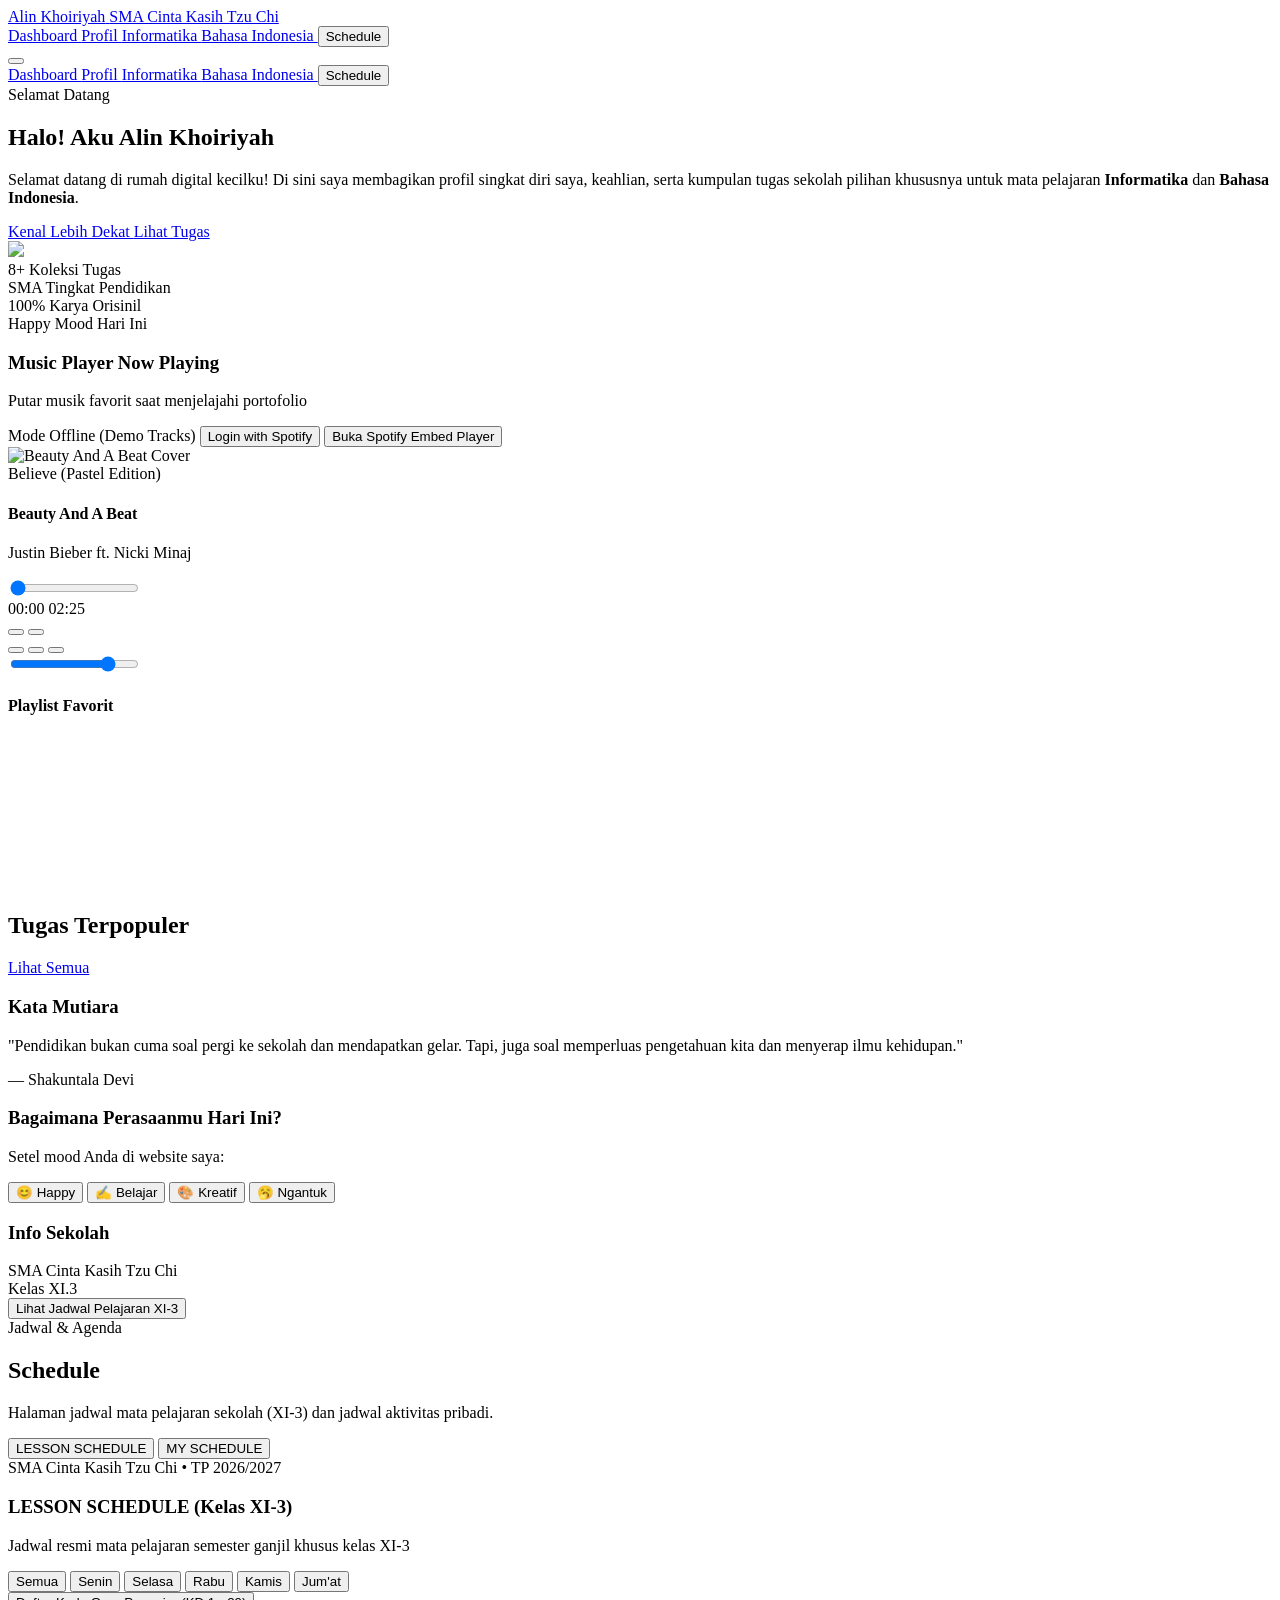
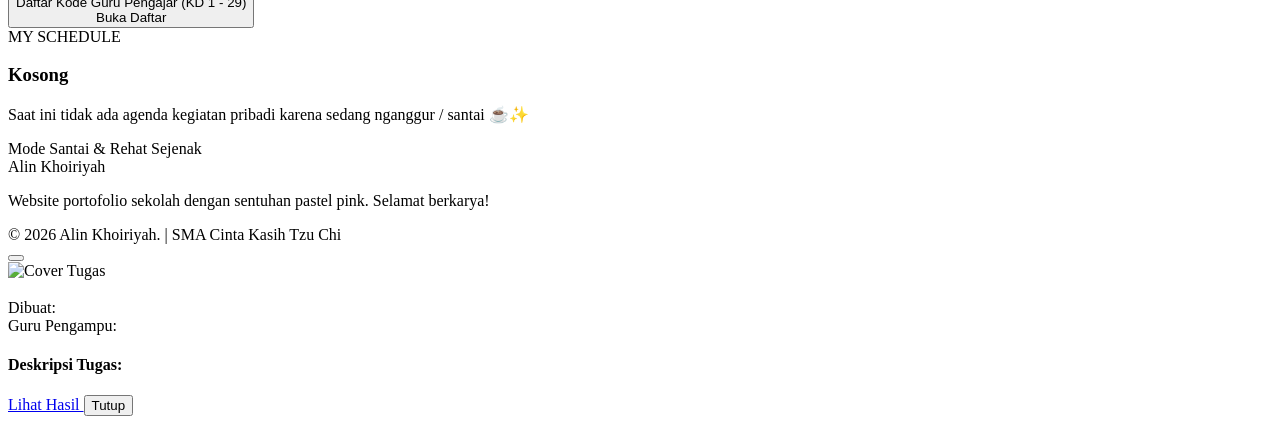
==== commit e08b9833: "Add files via upload" ====
--- a/index.html
+++ b/index.html
@@ -270,7 +270,7 @@
           </div>
           <div
             class="absolute inset-2 bg-white rounded-full flex items-center justify-center overflow-hidden border-4 border-white shadow-inner"">
-           <img src=" assets/images/hyeon.jpeg">
+           <img src=" assets/images/alinn.jpeg">
           </div>
           <!-- Sparkles -->
           <div class="absolute top-2 right-2 bg-pastel-pink-100/90 p-2 rounded-full shadow-sm text-pastel-pink-500">
@@ -589,6 +589,11 @@
 
       </div>
 
+      <!-- Mini Game Section in Dashboard -->
+      <div class="mt-10">
+        <div class="pastel-game-container"></div>
+      </div>
+
     </section>
 
     <!-- ================= SCHEDULE SECTION ================= -->
@@ -829,6 +834,9 @@
   <script src="js/config.js"></script>
   <script src="js/spotify.js"></script>
   <script src="js/player.js"></script>
+
+  <!-- PASTEL MINI GAME LOGIC -->
+  <script src="js/game.js"></script>
 </body>
 
 </html>
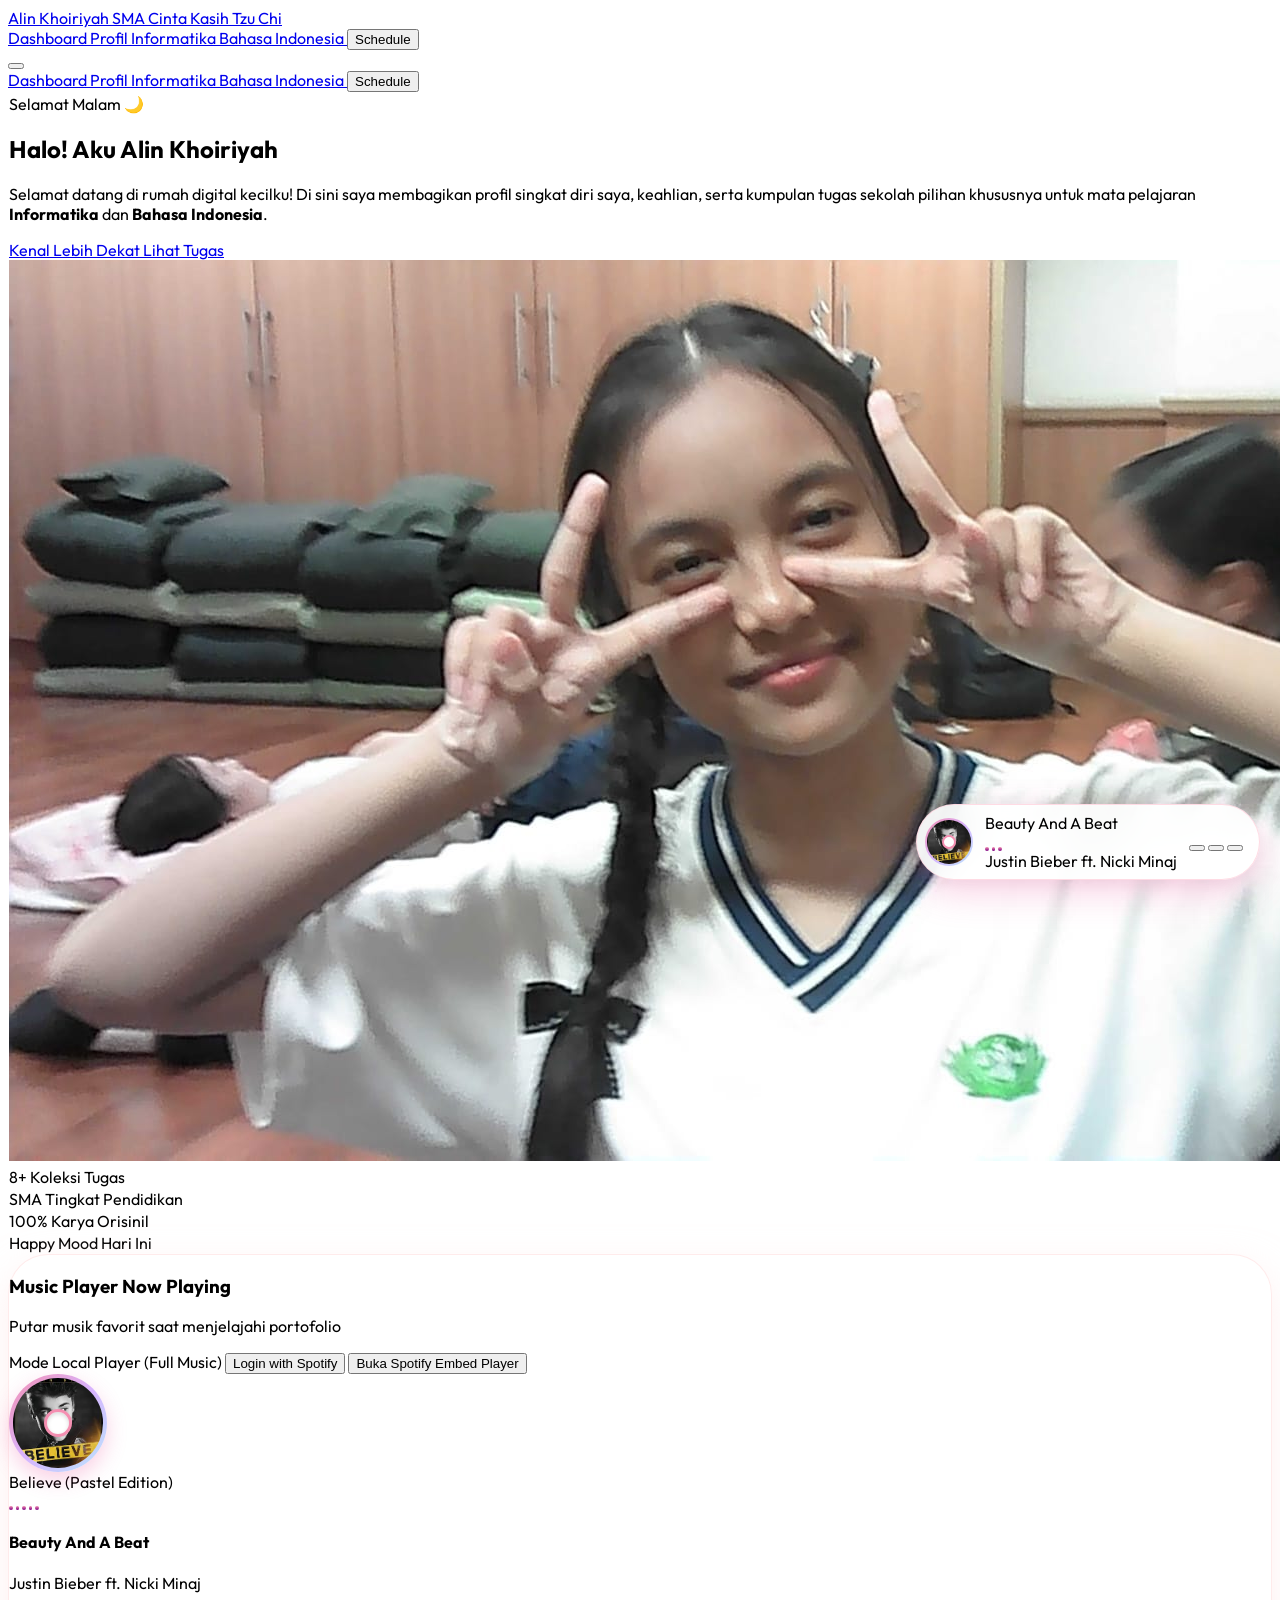
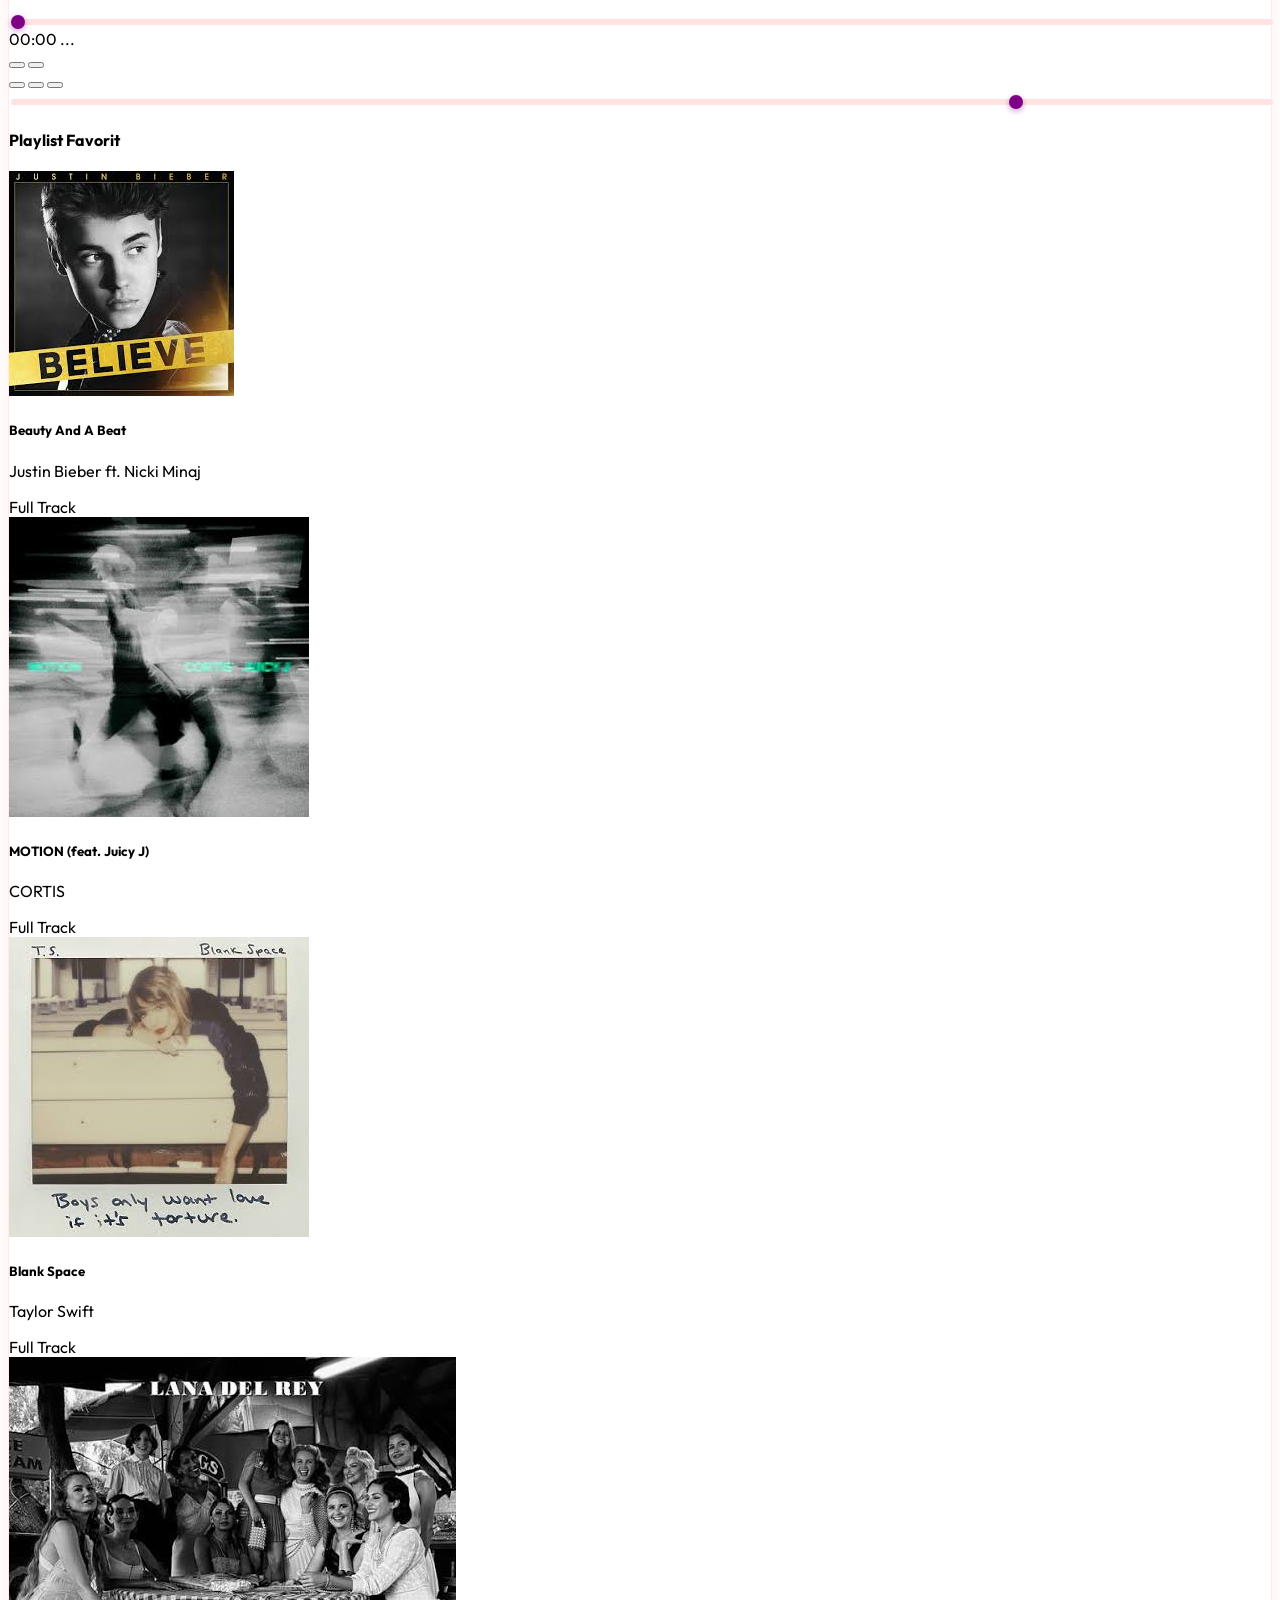
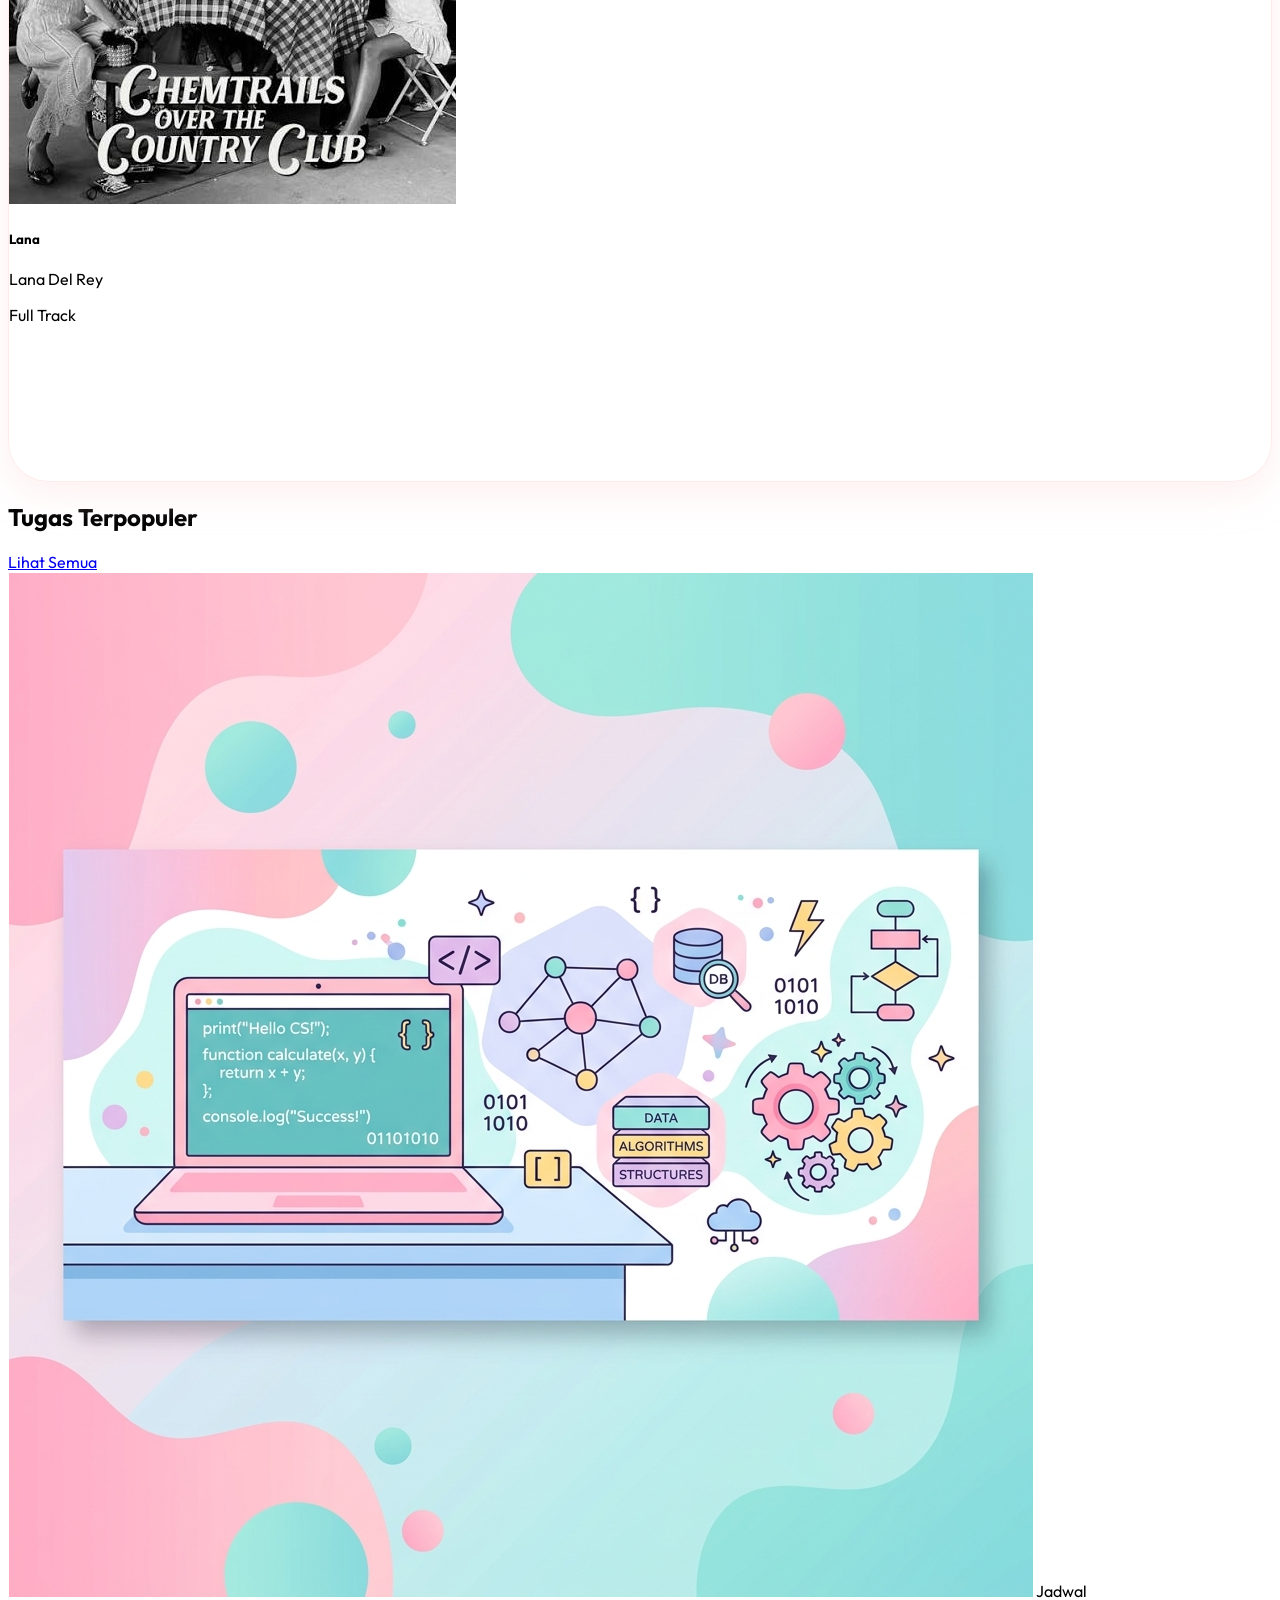
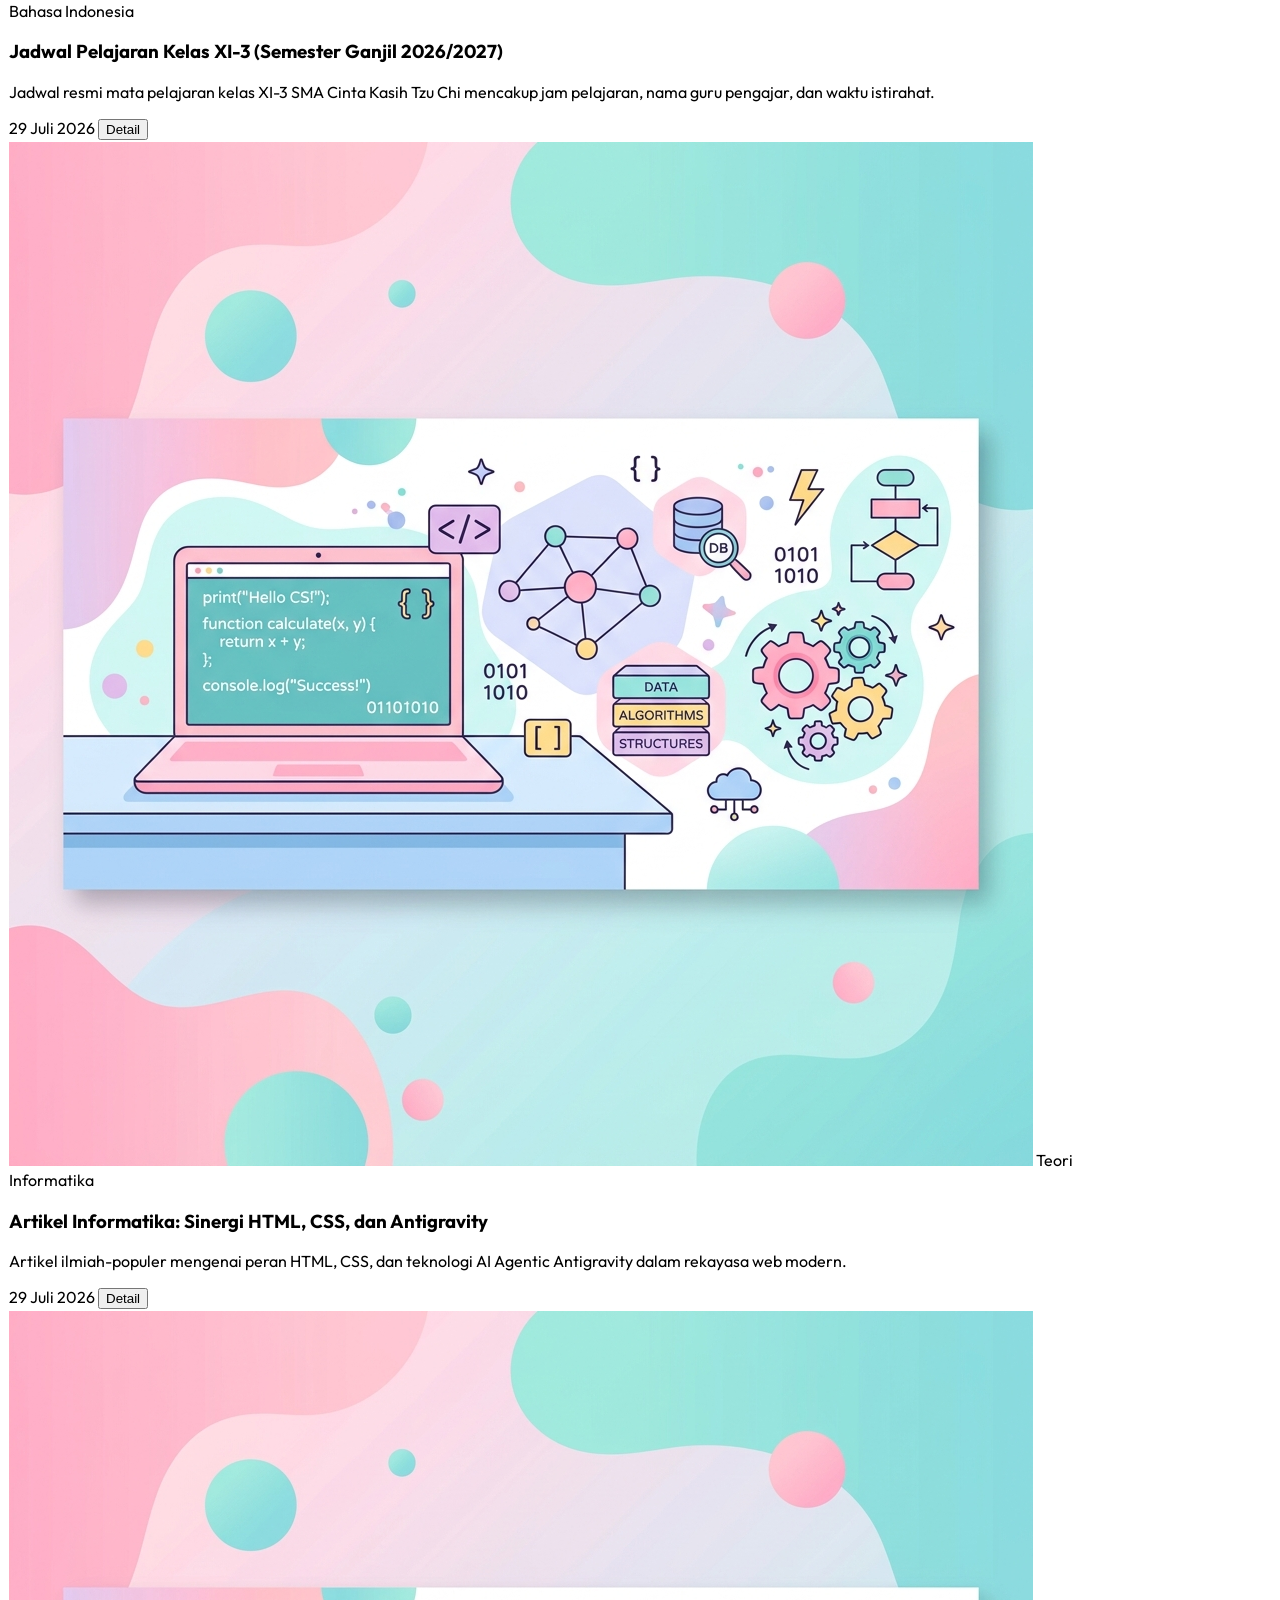
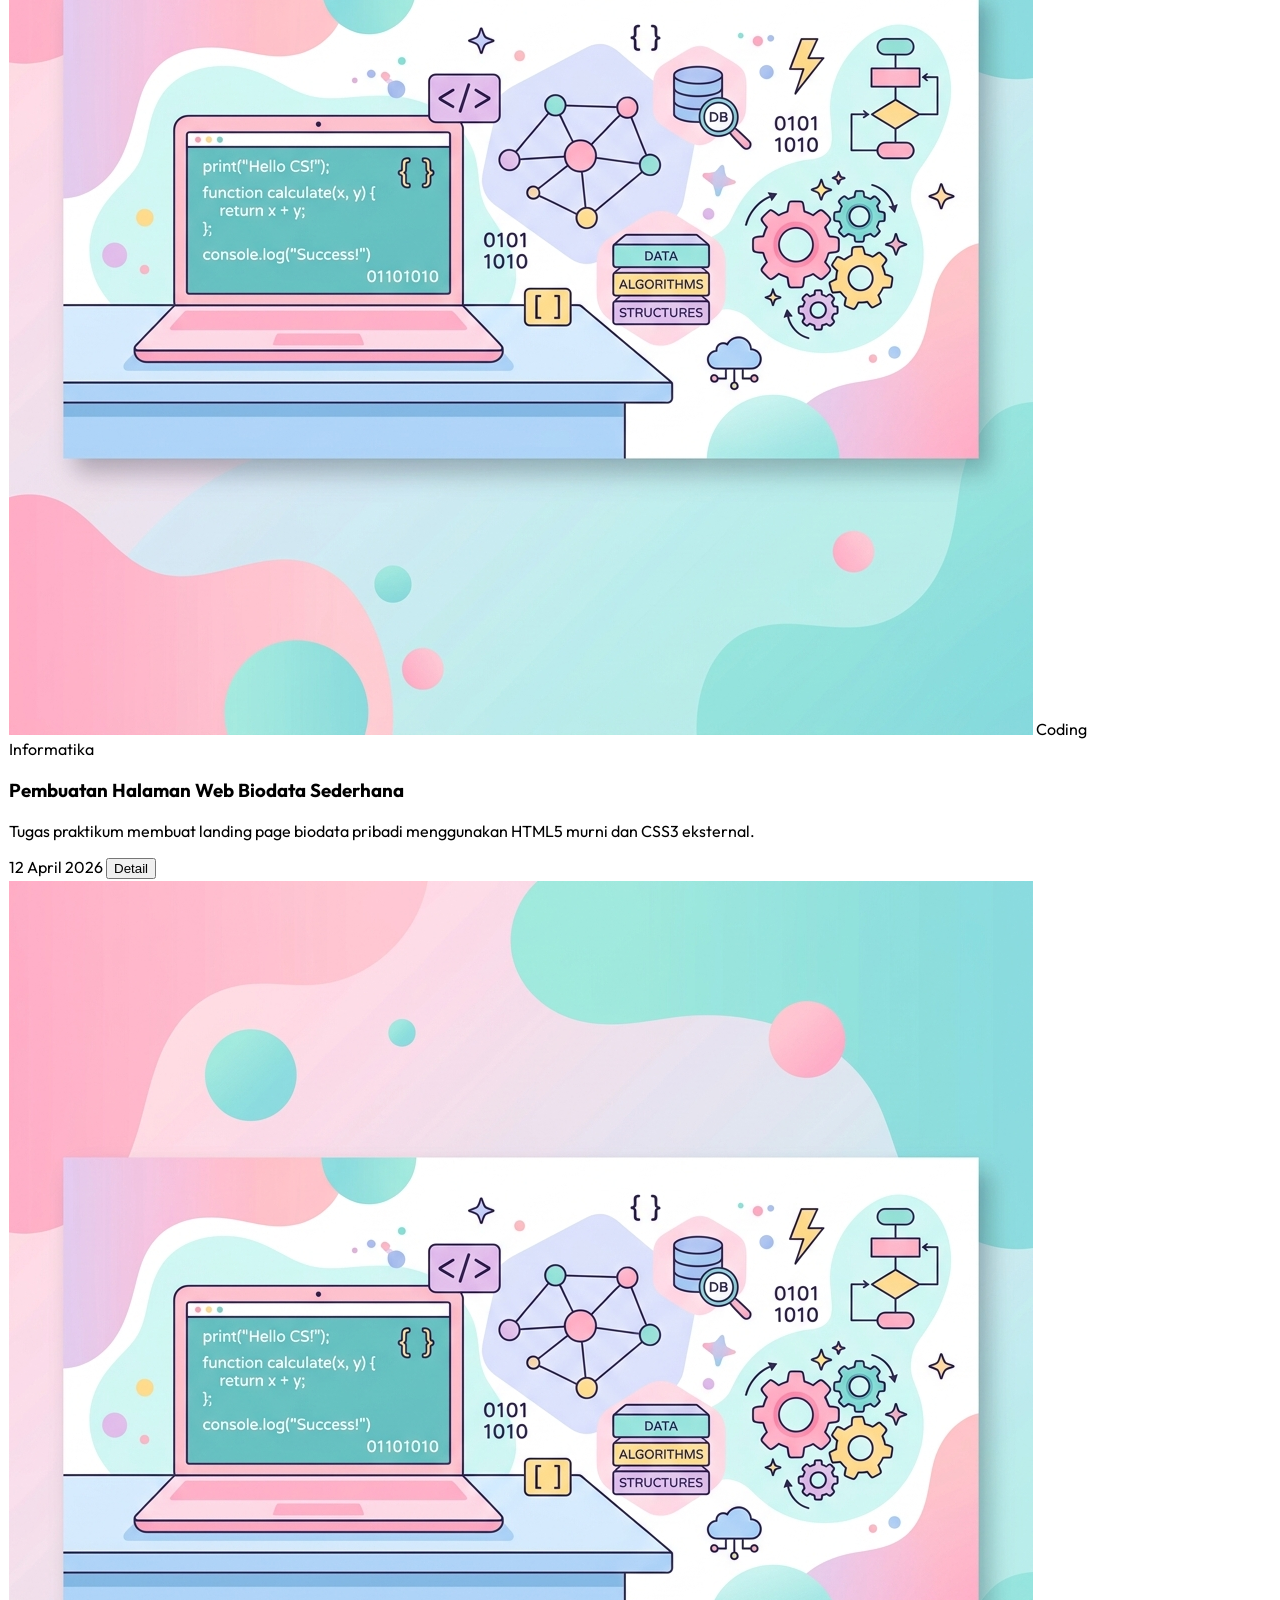
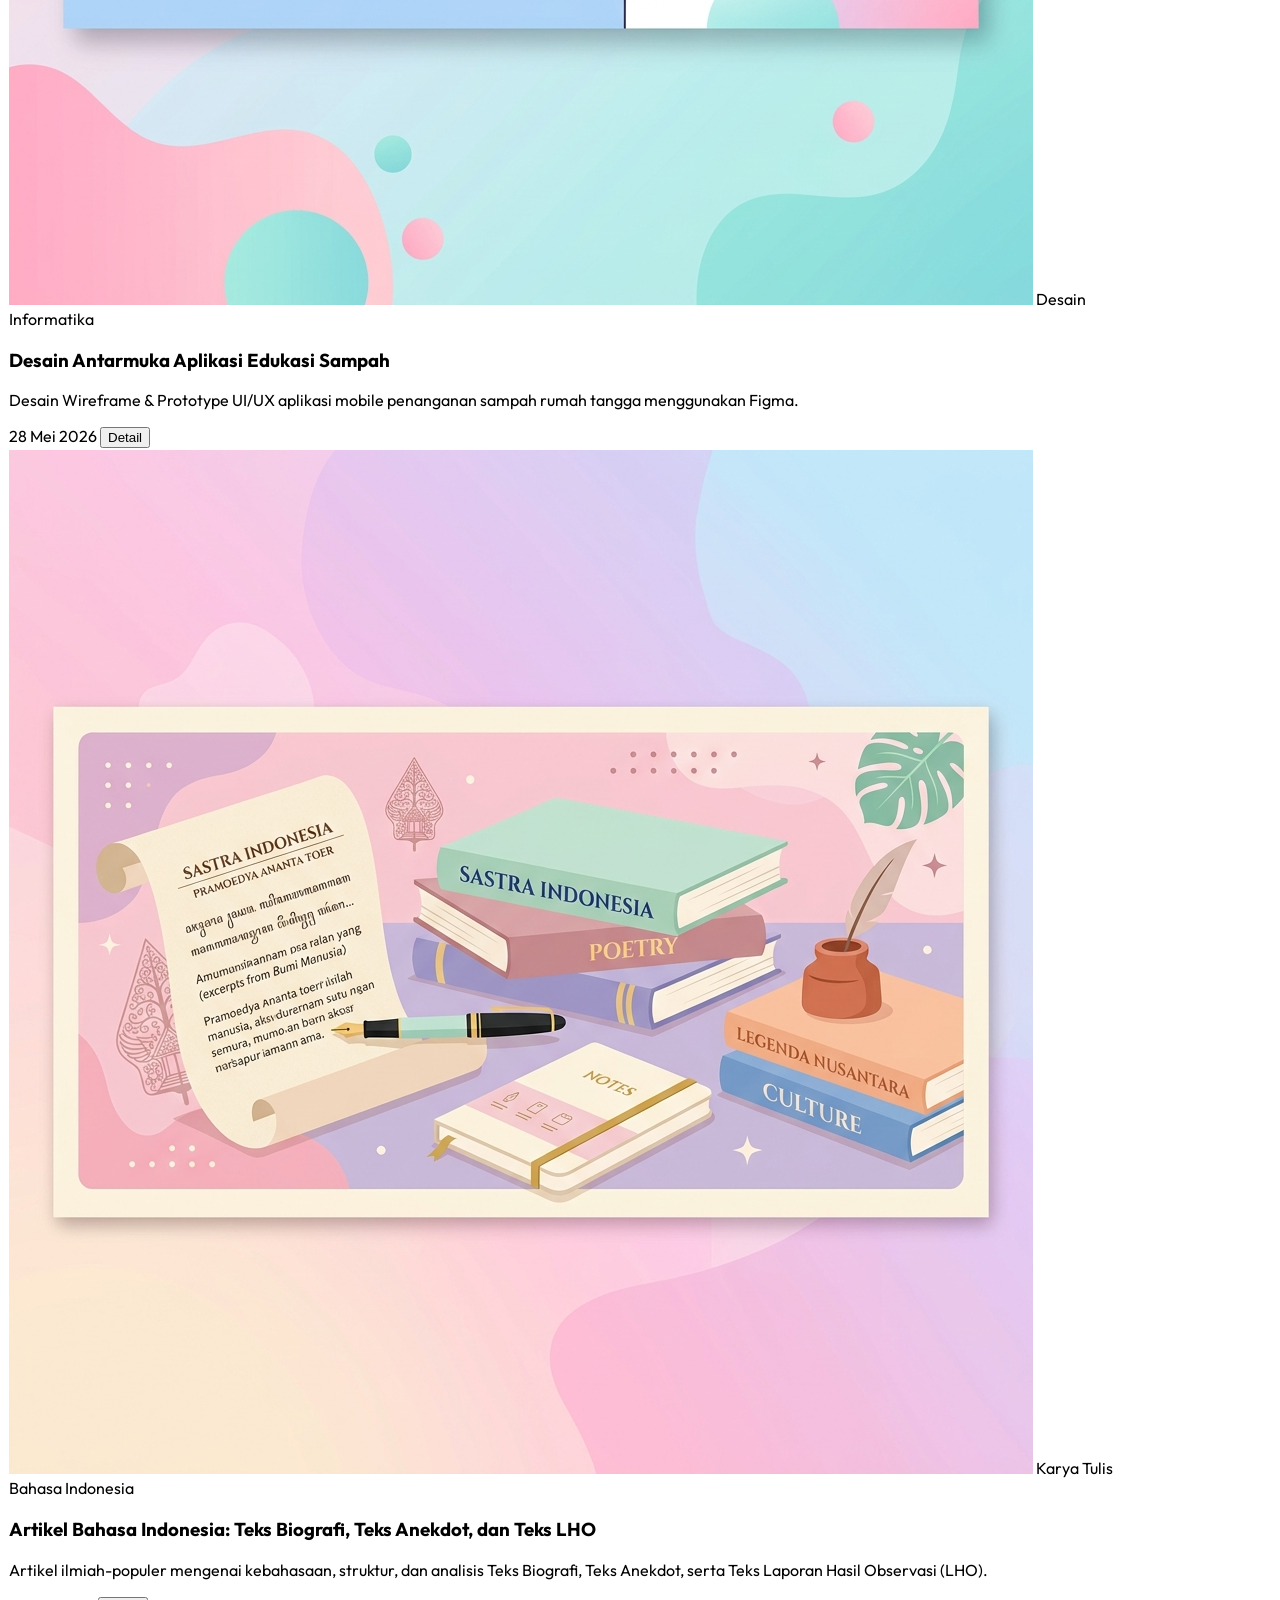
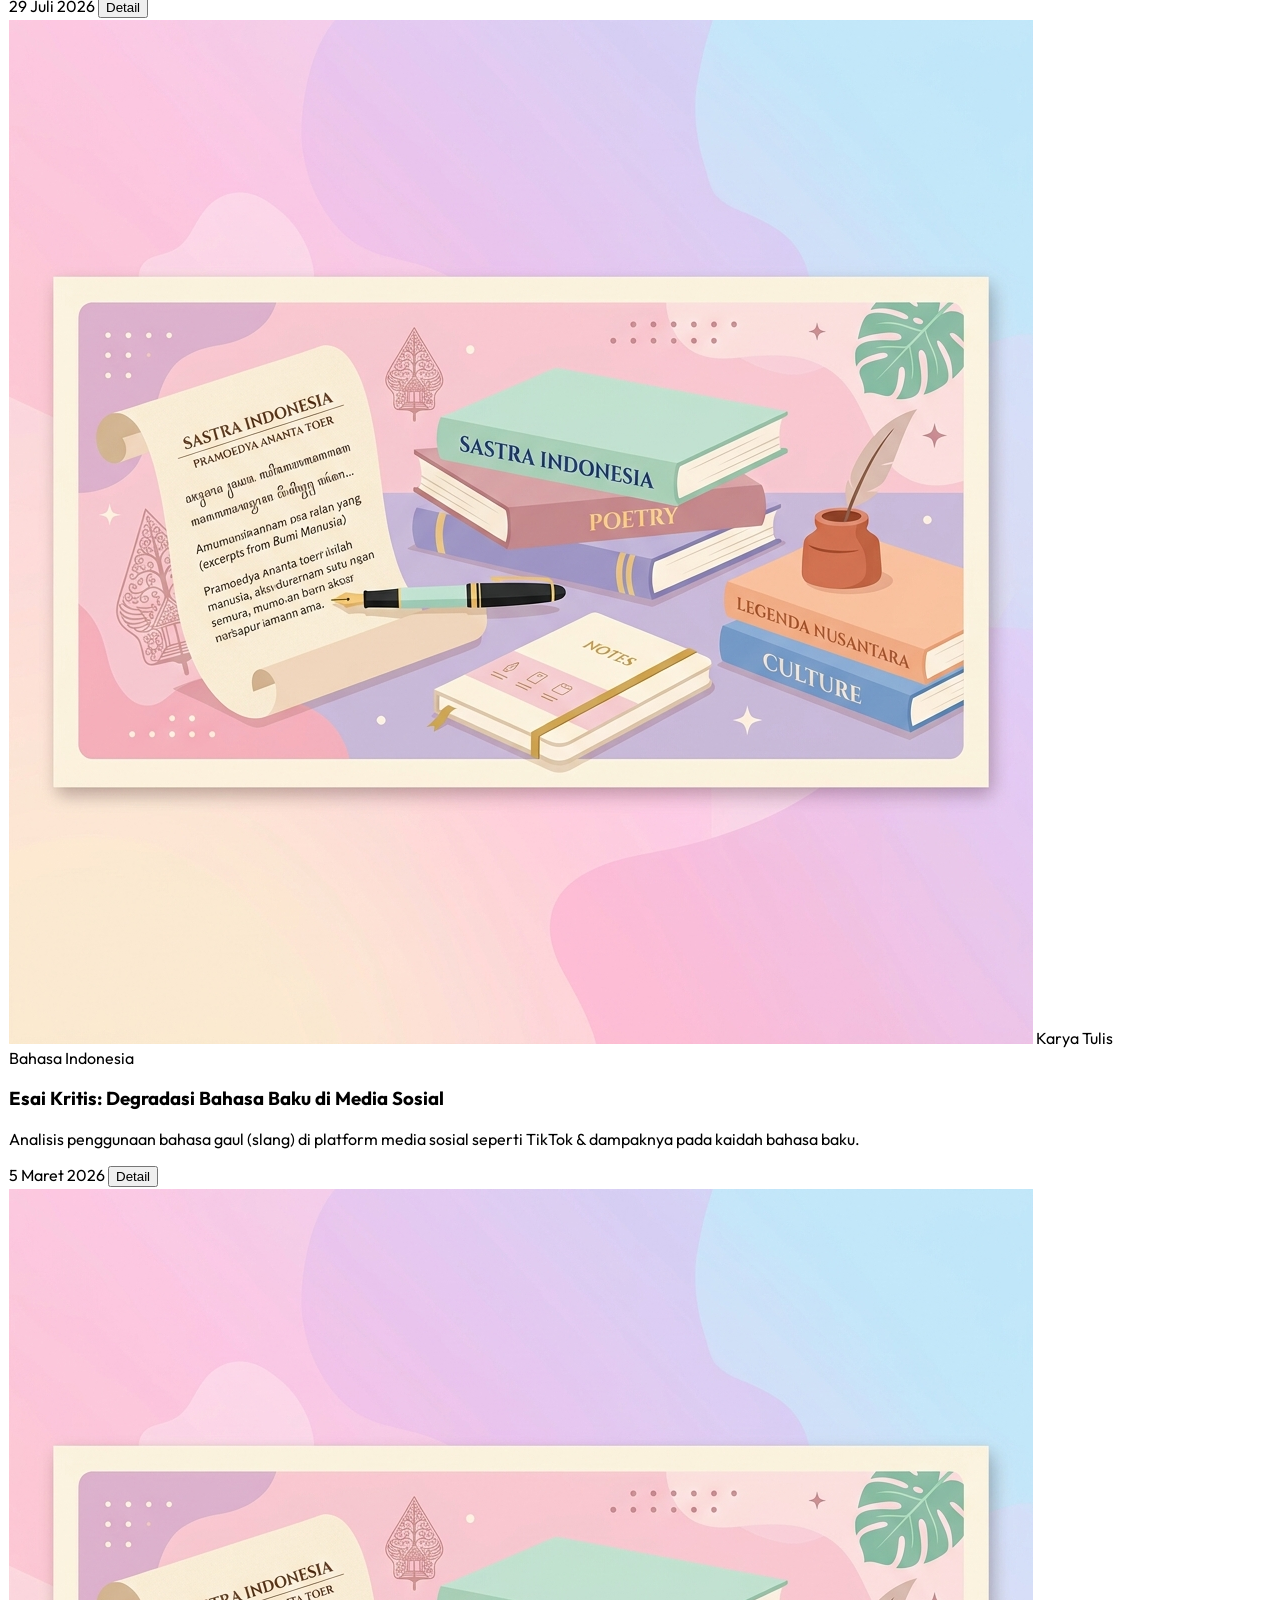
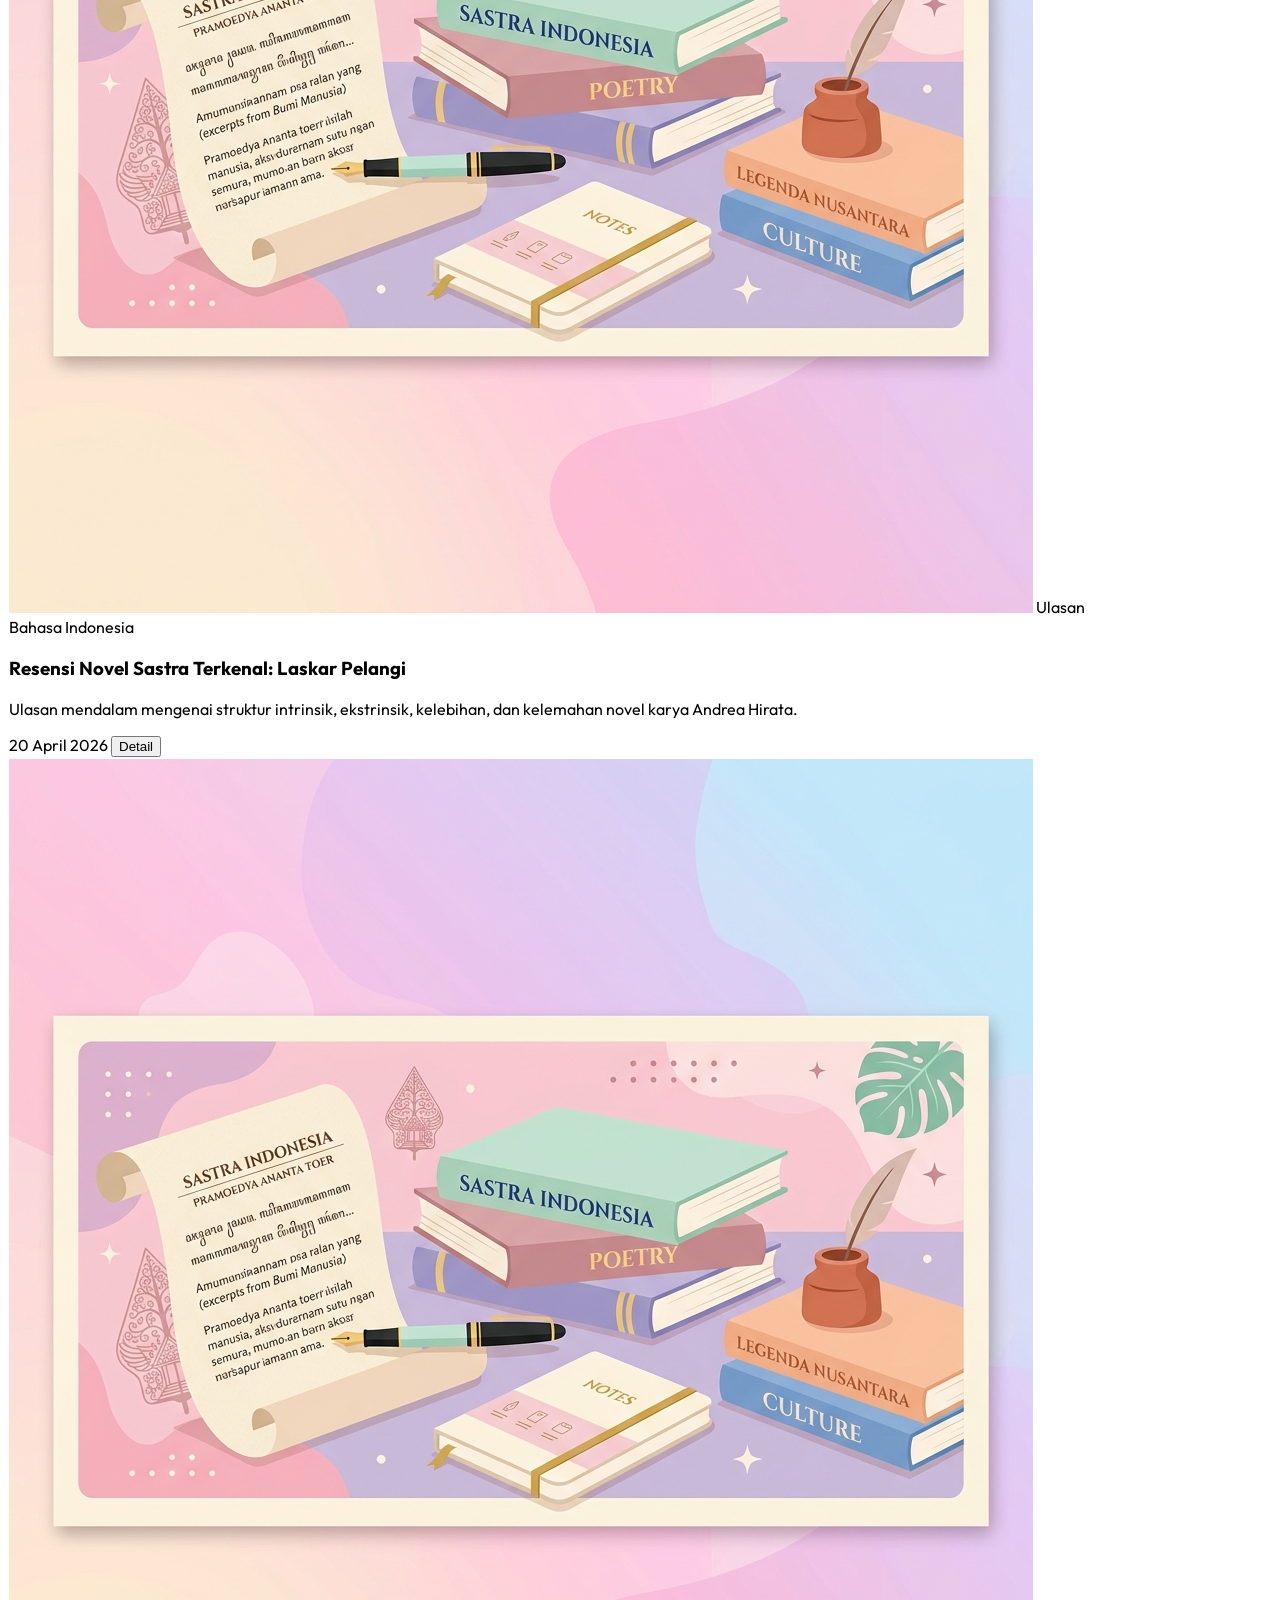
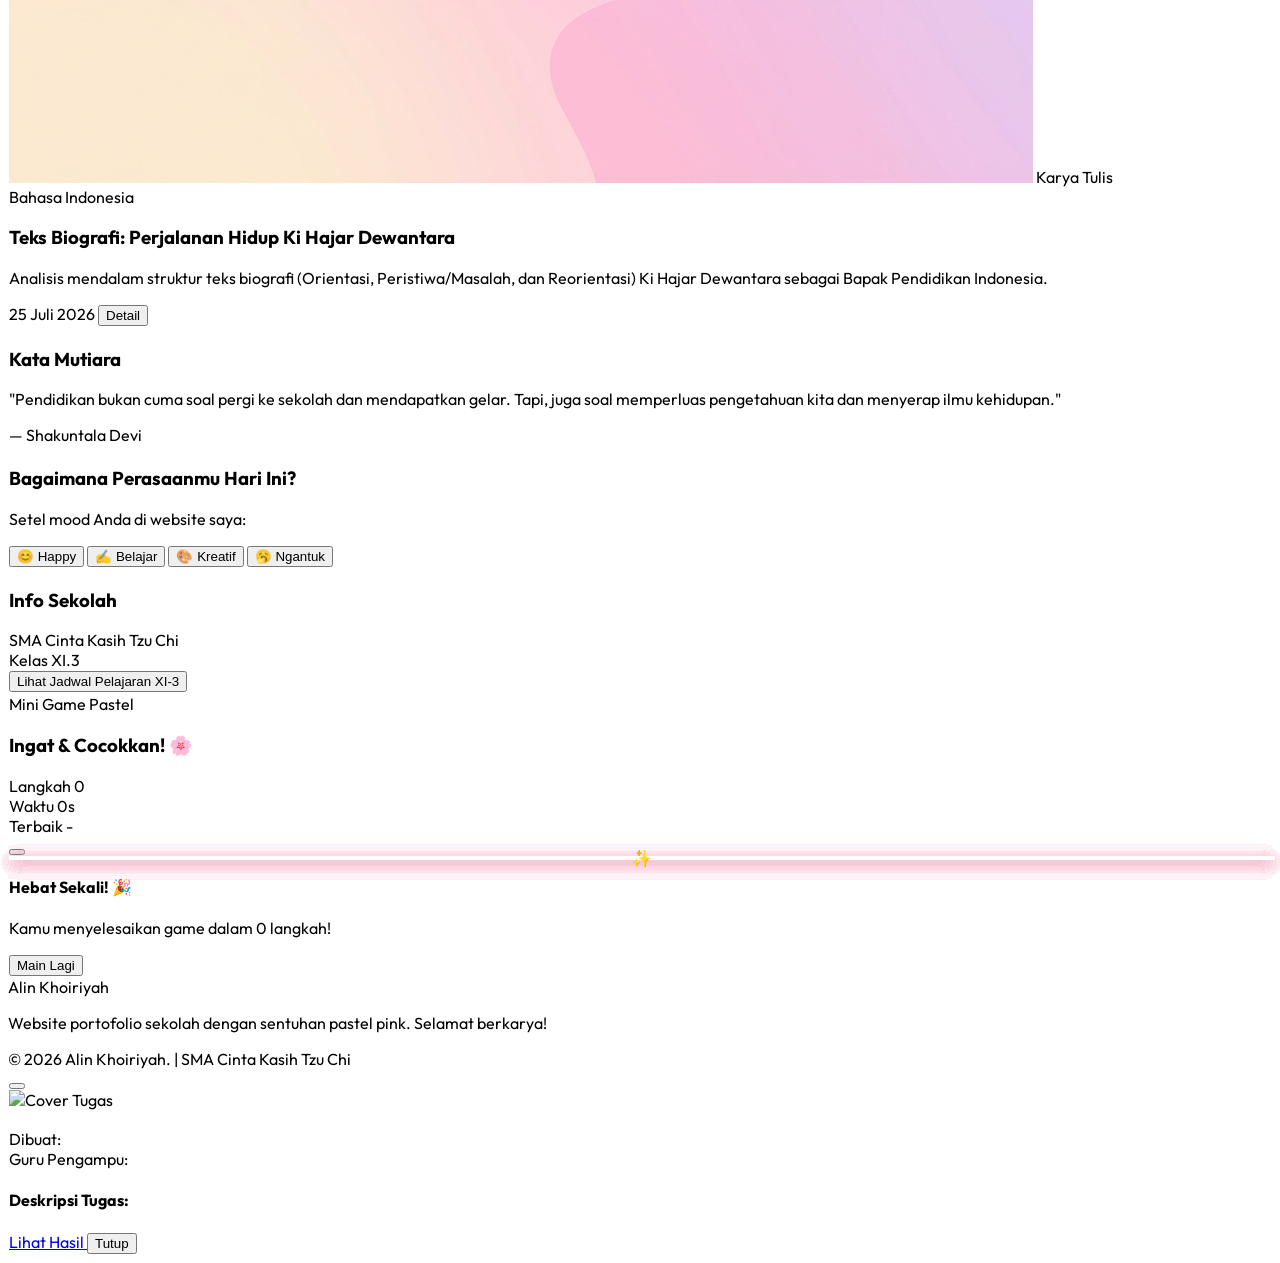
==== commit ecede6d1: "Add files via upload" ====
--- a/index.html
+++ b/index.html
@@ -270,7 +270,7 @@
           </div>
           <div
             class="absolute inset-2 bg-white rounded-full flex items-center justify-center overflow-hidden border-4 border-white shadow-inner"">
-           <img src=" assets/images/alinn.jpeg">
+           <img src=" assets/images/lin.jpeg" alt="Foto Alin Khoiriyah" class="w-full h-full object-cover">
           </div>
           <!-- Sparkles -->
           <div class="absolute top-2 right-2 bg-pastel-pink-100/90 p-2 rounded-full shadow-sm text-pastel-pink-500">
--- a/css/style.css
+++ b/css/style.css
@@ -0,0 +1,146 @@
+body {
+  font-family: 'Outfit', sans-serif;
+}
+
+/* Custom Scrollbar */
+::-webkit-scrollbar {
+  width: 8px;
+}
+
+::-webkit-scrollbar-track {
+  background: #FFF5F5;
+}
+
+::-webkit-scrollbar-thumb {
+  background: #FFD1D1;
+  border-radius: 999px;
+}
+
+::-webkit-scrollbar-thumb:hover {
+  background: #F48FB1;
+}
+
+/* Soft pulse animations for aesthetic circles */
+@keyframes float-slower {
+
+  0%,
+  100% {
+    transform: translateY(0px) scale(1);
+  }
+
+  50% {
+    transform: translateY(-15px) scale(1.05);
+  }
+}
+
+@keyframes float-faster {
+
+  0%,
+  100% {
+    transform: translateY(0px) scale(1);
+  }
+
+  50% {
+    transform: translateY(-25px) scale(0.95);
+  }
+}
+
+.animate-float-1 {
+  animation: float-slower 8s ease-in-out infinite;
+}
+
+.animate-float-2 {
+  animation: float-faster 6s ease-in-out infinite;
+}
+
+/* Glassmorphism utility */
+.glass-card {
+  background: rgba(255, 255, 255, 0.65);
+  backdrop-filter: blur(12px);
+  -webkit-backdrop-filter: blur(12px);
+  border: 1px solid rgba(255, 255, 255, 0.4);
+}
+
+.glass-nav {
+  background: rgba(255, 255, 255, 0.75);
+  backdrop-filter: blur(20px);
+  -webkit-backdrop-filter: blur(20px);
+  border-bottom: 1px solid rgba(255, 255, 255, 0.4);
+}
+
+/* Tab transitions */
+.section-tab {
+  display: none;
+  opacity: 0;
+  transform: translateY(10px);
+  transition: opacity 0.4s ease-out, transform 0.4s ease-out;
+}
+
+.section-tab.active-tab {
+  display: block;
+  opacity: 1;
+  transform: translateY(0);
+}
+
+/* ================= PASTEL MEMORY GAME STYLES ================= */
+.game-card-container {
+  perspective: 1000px;
+}
+
+.game-card-inner {
+  position: relative;
+  width: 100%;
+  height: 100%;
+  transition: transform 0.5s cubic-bezier(0.4, 0, 0.2, 1);
+  transform-style: preserve-3d;
+}
+
+.game-card-inner.flipped {
+  transform: rotateY(180deg);
+}
+
+.game-card-front,
+.game-card-back {
+  position: absolute;
+  width: 100%;
+  height: 100%;
+  backface-visibility: hidden;
+  -webkit-backface-visibility: hidden;
+  border-radius: 1.25rem;
+  display: flex;
+  align-items: center;
+  justify-content: center;
+}
+
+.game-card-front {
+  background: linear-gradient(135deg, #FFE3E3 0%, #F3E8FF 100%);
+  border: 2px solid rgba(255, 255, 255, 0.9);
+  box-shadow: 0 4px 15px rgba(244, 143, 177, 0.25);
+  cursor: pointer;
+  transition: all 0.2s ease;
+}
+
+.game-card-front:hover {
+  transform: scale(1.04);
+  box-shadow: 0 8px 25px rgba(244, 143, 177, 0.4);
+}
+
+.game-card-back {
+  background: linear-gradient(135deg, #ffffff 0%, #FFF5F5 100%);
+  border: 2px solid #F48FB1;
+  transform: rotateY(180deg);
+  box-shadow: 0 4px 15px rgba(219, 39, 119, 0.15);
+}
+
+.game-card-inner.matched .game-card-back {
+  background: linear-gradient(135deg, #FDF4FF 0%, #E9D5FF 100%);
+  border-color: #D8B4FE;
+  animation: matchPulse 0.5s ease-in-out;
+}
+
+@keyframes matchPulse {
+  0% { transform: rotateY(180deg) scale(1); }
+  50% { transform: rotateY(180deg) scale(1.1); }
+  100% { transform: rotateY(180deg) scale(1); }
+}
+
--- a/css/player.css
+++ b/css/player.css
@@ -0,0 +1,290 @@
+/* ======================================================
+   PLAYER.CSS - Styling Spotify Music Player (Pastel Theme)
+   ======================================================
+   Desain khusus Spotify Music Player yang menyatu dengan tema 
+   pastel pink, glassmorphism, dan estetika portofolio.
+*/
+
+/* Container Utama Music Player */
+.music-player-card {
+  background: rgba(255, 255, 255, 0.85);
+  backdrop-filter: blur(16px);
+  -webkit-backdrop-filter: blur(16px);
+  border: 1px solid rgba(255, 227, 227, 0.7);
+  border-radius: 2.5rem;
+  box-shadow: 0 12px 35px rgba(255, 227, 227, 0.5);
+  transition: all 0.3s ease;
+}
+
+.music-player-card:hover {
+  box-shadow: 0 20px 45px rgba(255, 227, 227, 0.8);
+}
+
+/* Dark Mode Support untuk Music Player Card */
+@media (prefers-color-scheme: dark) {
+  .music-player-card {
+    background: rgba(30, 27, 38, 0.85);
+    border-color: rgba(244, 143, 177, 0.25);
+    box-shadow: 0 12px 35px rgba(0, 0, 0, 0.4);
+    color: #f3f4f6;
+  }
+}
+
+/* Album Cover Vinyl Disc Animation */
+.album-cover-wrapper {
+  position: relative;
+  width: 90px;
+  height: 90px;
+  border-radius: 50%;
+  padding: 4px;
+  background: linear-gradient(135deg, #F48FB1, #D8B4FE, #BAE6FD);
+  box-shadow: 0 8px 20px rgba(236, 72, 153, 0.25);
+  flex-shrink: 0;
+}
+
+.album-cover-img {
+  width: 100%;
+  height: 100%;
+  border-radius: 50%;
+  object-fit: cover;
+  transition: transform 0.5s cubic-bezier(0.4, 0, 0.2, 1);
+}
+
+/* Vinyl Spinning Effect saat lagu diputar */
+.album-cover-wrapper.is-playing .album-cover-img {
+  animation: spinVinyl 12s linear infinite;
+}
+
+@keyframes spinVinyl {
+  from {
+    transform: rotate(0deg);
+  }
+  to {
+    transform: rotate(360deg);
+  }
+}
+
+/* Vinyl Center Hole Badge */
+.album-cover-wrapper::after {
+  content: '';
+  position: absolute;
+  top: 50%;
+  left: 50%;
+  transform: translate(-50%, -50%);
+  width: 22px;
+  height: 22px;
+  background: #ffffff;
+  border: 3px solid #F48FB1;
+  border-radius: 50%;
+  box-shadow: inset 0 2px 4px rgba(0, 0, 0, 0.15);
+  z-index: 2;
+}
+
+/* Custom Progress & Volume Range Sliders */
+.music-slider {
+  -webkit-appearance: none;
+  appearance: none;
+  width: 100%;
+  height: 6px;
+  border-radius: 9999px;
+  background: #FFE3E3;
+  outline: none;
+  cursor: pointer;
+  transition: background 0.2s ease;
+}
+
+.music-slider::-webkit-slider-thumb {
+  -webkit-appearance: none;
+  appearance: none;
+  width: 14px;
+  height: 14px;
+  border-radius: 50%;
+  background: #7e0185;
+  cursor: pointer;
+  box-shadow: 0 2px 6px rgba(126, 1, 133, 0.4);
+  transition: transform 0.2s ease, background-color 0.2s ease;
+}
+
+.music-slider::-webkit-slider-thumb:hover {
+  transform: scale(1.25);
+  background: #DB2777;
+}
+
+.music-slider::-moz-range-thumb {
+  width: 14px;
+  height: 14px;
+  border-radius: 50%;
+  background: #7e0185;
+  border: none;
+  cursor: pointer;
+  box-shadow: 0 2px 6px rgba(126, 1, 133, 0.4);
+  transition: transform 0.2s ease, background-color 0.2s ease;
+}
+
+.music-slider::-moz-range-thumb:hover {
+  transform: scale(1.25);
+  background: #DB2777;
+}
+
+/* Visualizer Bars Animation */
+.visualizer-container {
+  display: flex;
+  align-items: flex-end;
+  gap: 3px;
+  height: 18px;
+}
+
+.visualizer-bar {
+  width: 3.5px;
+  height: 4px;
+  background: linear-gradient(to top, #7e0185, #F48FB1);
+  border-radius: 9999px;
+  transition: height 0.2s ease;
+}
+
+.album-cover-wrapper.is-playing ~ .visualizer-container .visualizer-bar:nth-child(1),
+.album-cover-wrapper.is-playing .visualizer-bar:nth-child(1) {
+  animation: soundWave 1.1s ease-in-out infinite alternate;
+}
+.album-cover-wrapper.is-playing ~ .visualizer-container .visualizer-bar:nth-child(2),
+.album-cover-wrapper.is-playing .visualizer-bar:nth-child(2) {
+  animation: soundWave 0.8s ease-in-out infinite alternate 0.2s;
+}
+.album-cover-wrapper.is-playing ~ .visualizer-container .visualizer-bar:nth-child(3),
+.album-cover-wrapper.is-playing .visualizer-bar:nth-child(3) {
+  animation: soundWave 1.3s ease-in-out infinite alternate 0.4s;
+}
+.album-cover-wrapper.is-playing ~ .visualizer-container .visualizer-bar:nth-child(4),
+.album-cover-wrapper.is-playing .visualizer-bar:nth-child(4) {
+  animation: soundWave 0.9s ease-in-out infinite alternate 0.1s;
+}
+.album-cover-wrapper.is-playing ~ .visualizer-container .visualizer-bar:nth-child(5),
+.album-cover-wrapper.is-playing .visualizer-bar:nth-child(5) {
+  animation: soundWave 1.2s ease-in-out infinite alternate 0.3s;
+}
+
+@keyframes soundWave {
+  0% {
+    height: 4px;
+  }
+  100% {
+    height: 18px;
+  }
+}
+
+/* Control Buttons States */
+.player-btn {
+  transition: all 0.2s cubic-bezier(0.4, 0, 0.2, 1);
+}
+
+.player-btn:hover {
+  transform: scale(1.1);
+}
+
+.player-btn:active {
+  transform: scale(0.95);
+}
+
+.player-btn.active-mode {
+  color: #7e0185;
+  background-color: #FFE3E3;
+}
+
+/* Item Playlist Active Highlight */
+.playlist-item {
+  transition: all 0.2s ease;
+}
+
+/* Responsive Adjustments */
+@media (max-width: 640px) {
+  .album-cover-wrapper {
+    width: 75px;
+    height: 75px;
+  }
+  .album-cover-wrapper::after {
+    width: 18px;
+    height: 18px;
+  }
+}
+
+/* Floating Mini-Player Widget */
+.floating-player-widget {
+  position: fixed;
+  bottom: 1.25rem;
+  right: 1.25rem;
+  z-index: 9999;
+  background: rgba(255, 255, 255, 0.92);
+  backdrop-filter: blur(16px);
+  -webkit-backdrop-filter: blur(16px);
+  border: 1px solid rgba(255, 215, 225, 0.9);
+  border-radius: 9999px;
+  box-shadow: 0 12px 35px rgba(236, 72, 153, 0.25), 0 4px 15px rgba(0, 0, 0, 0.05);
+  padding: 0.5rem 1rem 0.5rem 0.5rem;
+  display: flex;
+  align-items: center;
+  gap: 0.75rem;
+  transition: all 0.35s cubic-bezier(0.34, 1.56, 0.64, 1);
+  max-width: calc(100vw - 2.5rem);
+}
+
+.floating-player-widget:hover {
+  box-shadow: 0 16px 40px rgba(236, 72, 153, 0.35);
+  transform: translateY(-2px);
+}
+
+.floating-disc-wrapper {
+  position: relative;
+  width: 44px;
+  height: 44px;
+  border-radius: 50%;
+  padding: 2px;
+  background: linear-gradient(135deg, #F48FB1, #D8B4FE, #BAE6FD);
+  flex-shrink: 0;
+}
+
+.floating-disc-img {
+  width: 100%;
+  height: 100%;
+  border-radius: 50%;
+  object-fit: cover;
+}
+
+.floating-disc-wrapper.is-playing .floating-disc-img {
+  animation: spinVinyl 12s linear infinite;
+}
+
+.floating-disc-wrapper::after {
+  content: '';
+  position: absolute;
+  top: 50%;
+  left: 50%;
+  transform: translate(-50%, -50%);
+  width: 10px;
+  height: 10px;
+  background: #ffffff;
+  border: 2px solid #F48FB1;
+  border-radius: 50%;
+  z-index: 2;
+}
+
+/* Floating player pulse ring when active */
+.floating-disc-wrapper.is-playing::before {
+  content: '';
+  position: absolute;
+  inset: -4px;
+  border-radius: 50%;
+  background: rgba(244, 143, 177, 0.4);
+  animation: pulseRing 2s cubic-bezier(0.4, 0, 0.6, 1) infinite;
+  z-index: -1;
+}
+
+@keyframes pulseRing {
+  0% { transform: scale(0.95); opacity: 0.8; }
+  100% { transform: scale(1.25); opacity: 0; }
+}
+
+.floating-mini-bar {
+  width: 70px;
+  height: 4px;
+}
+
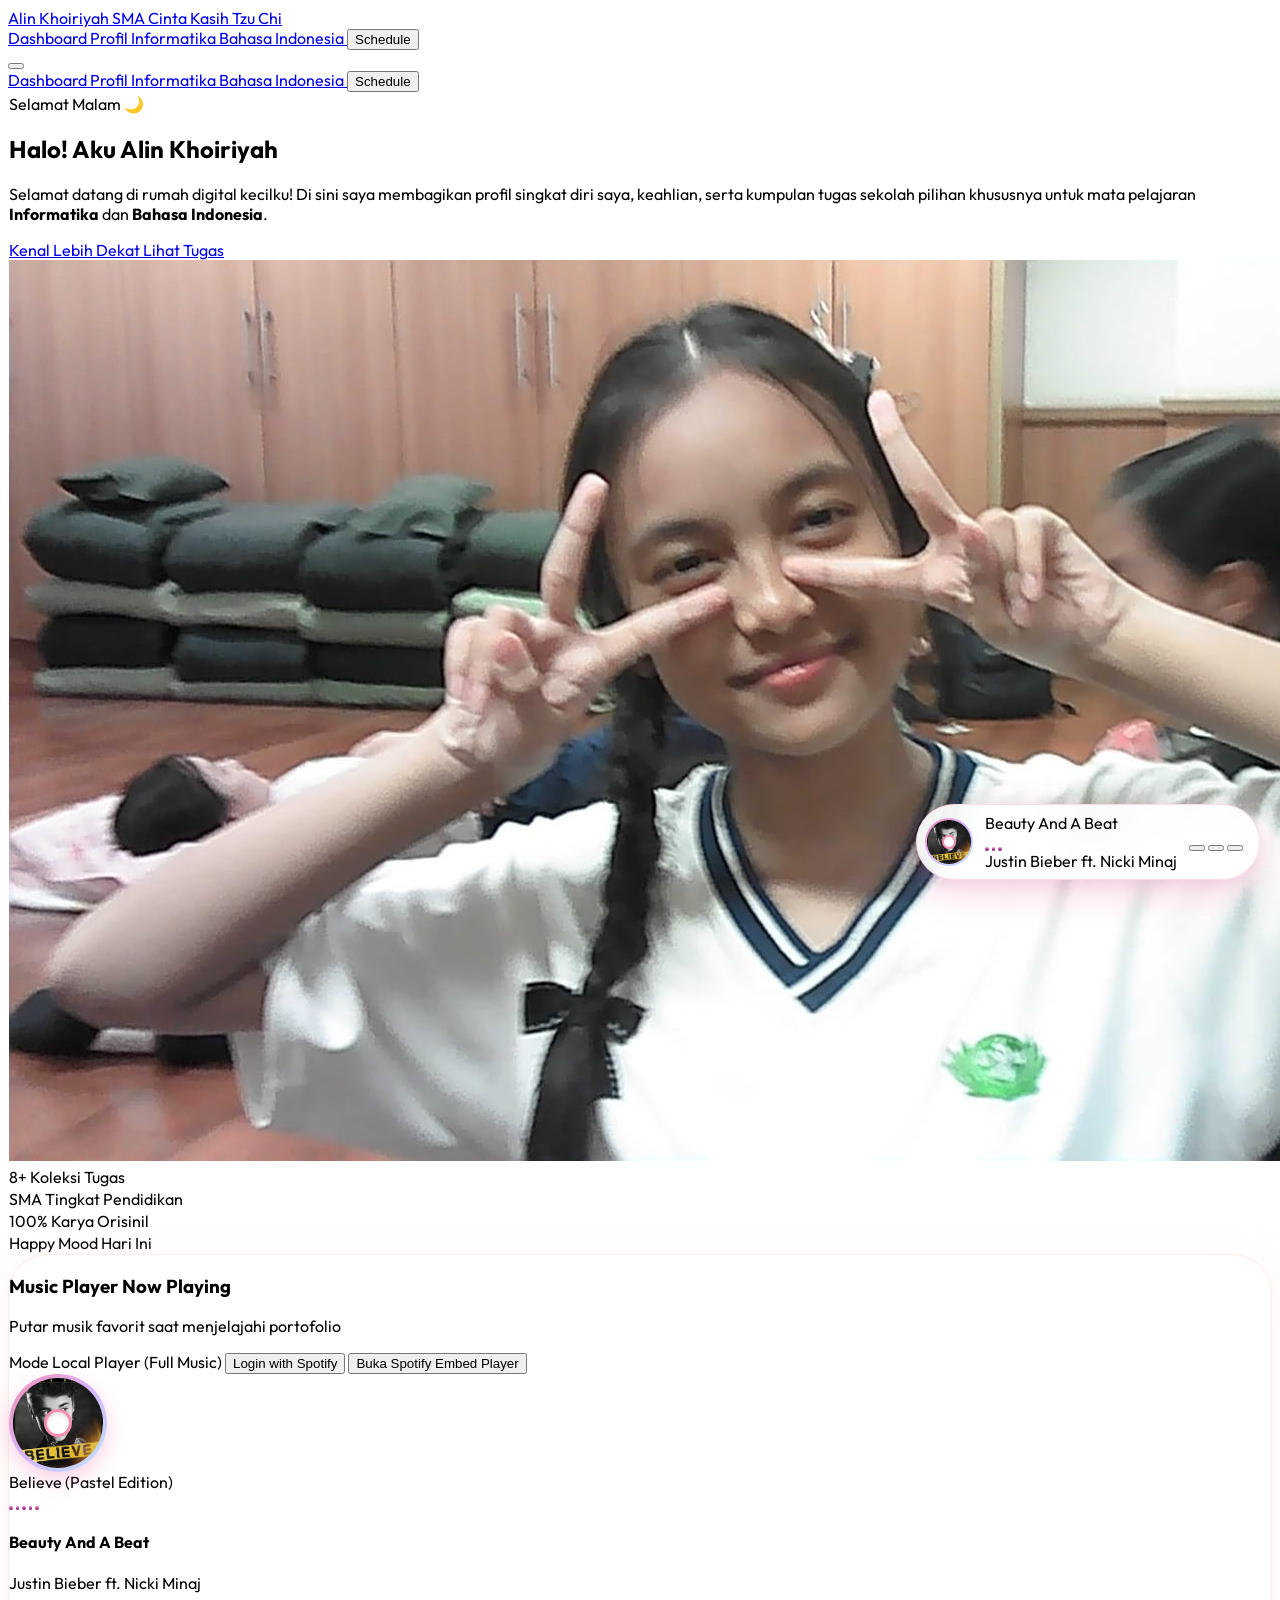
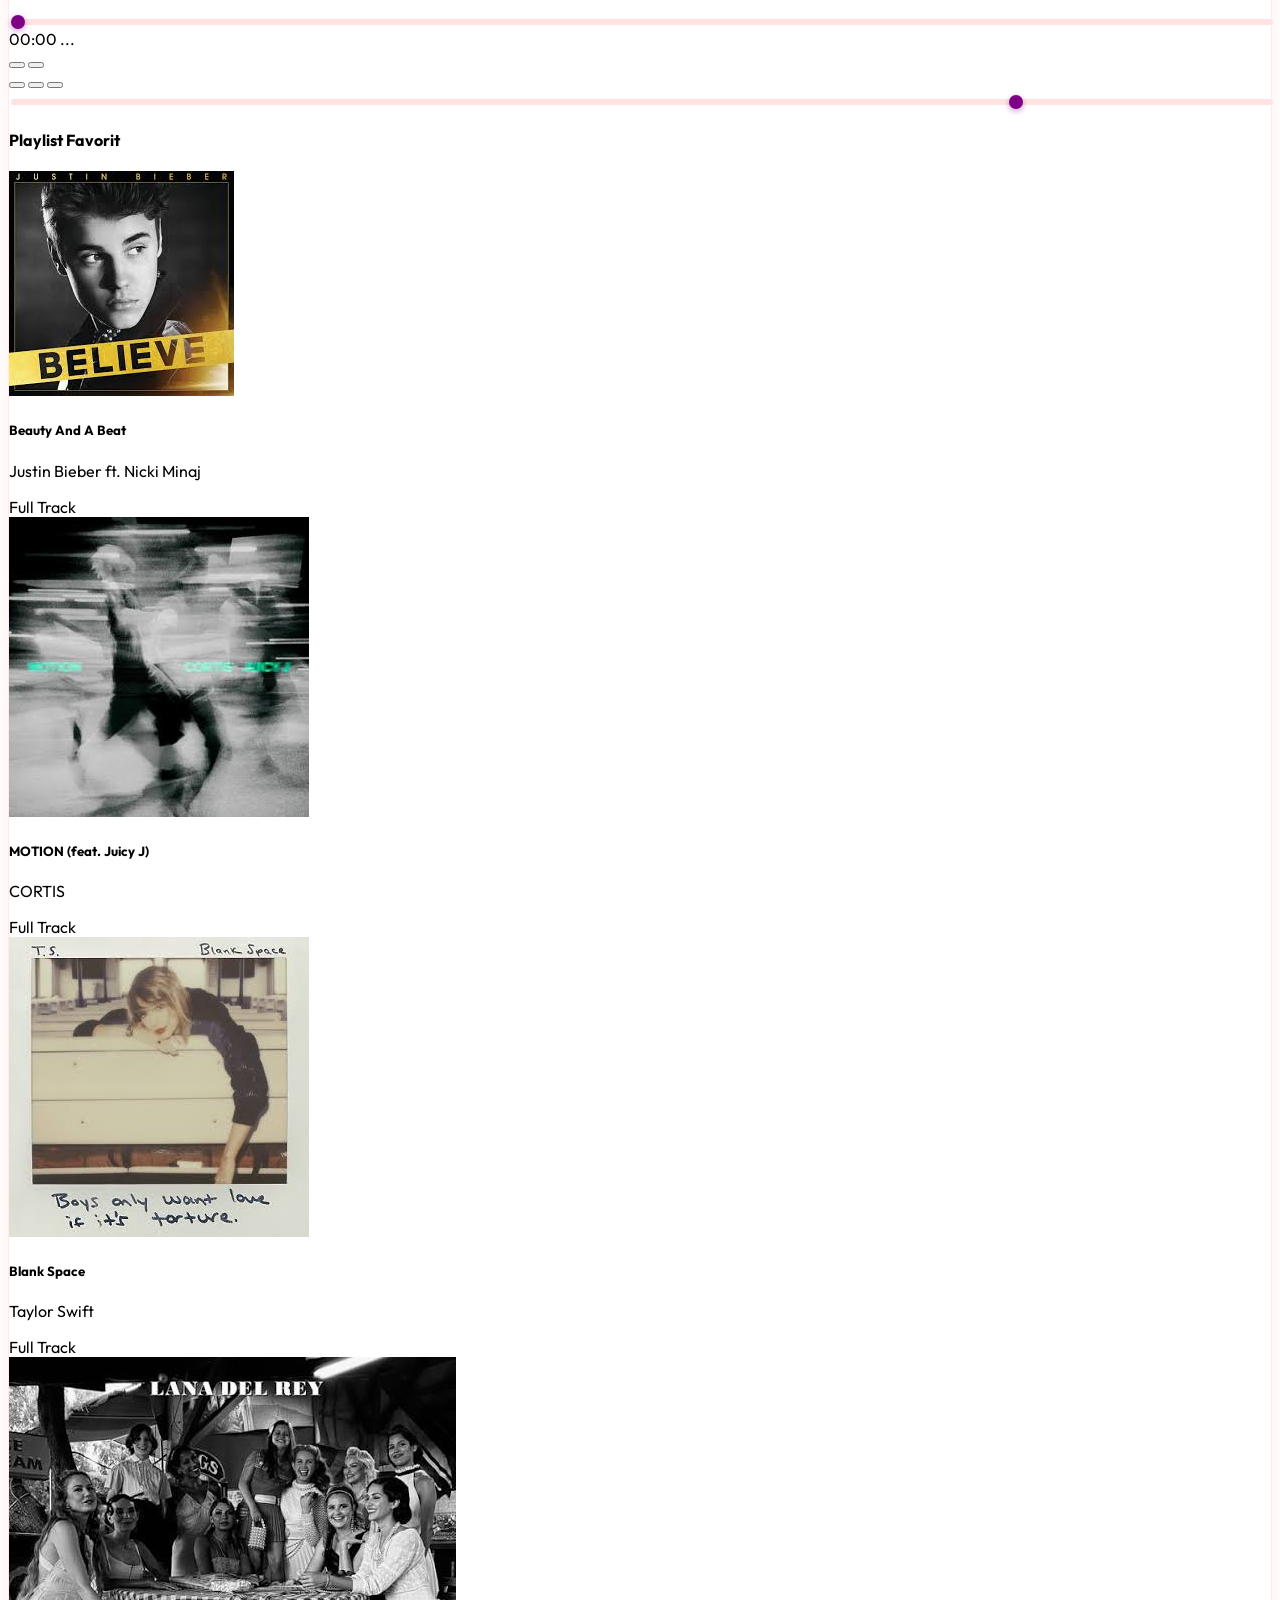
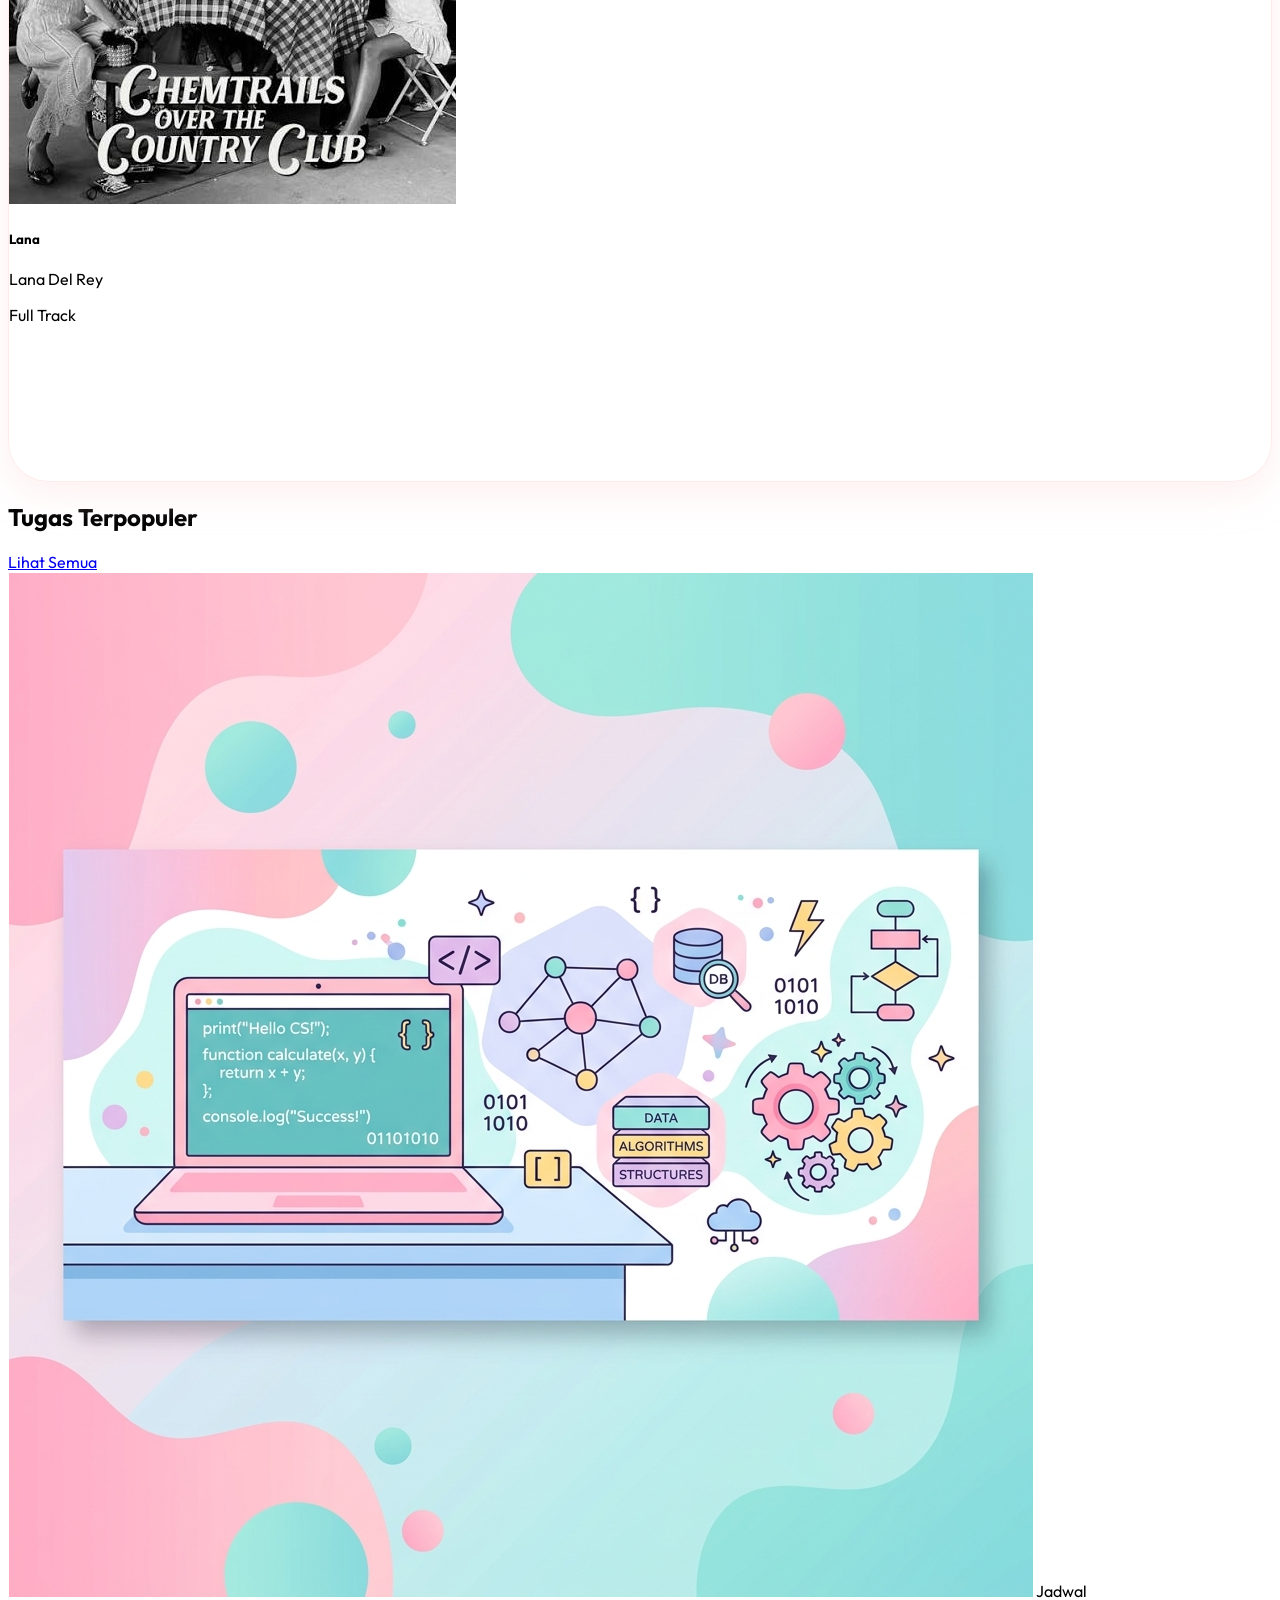
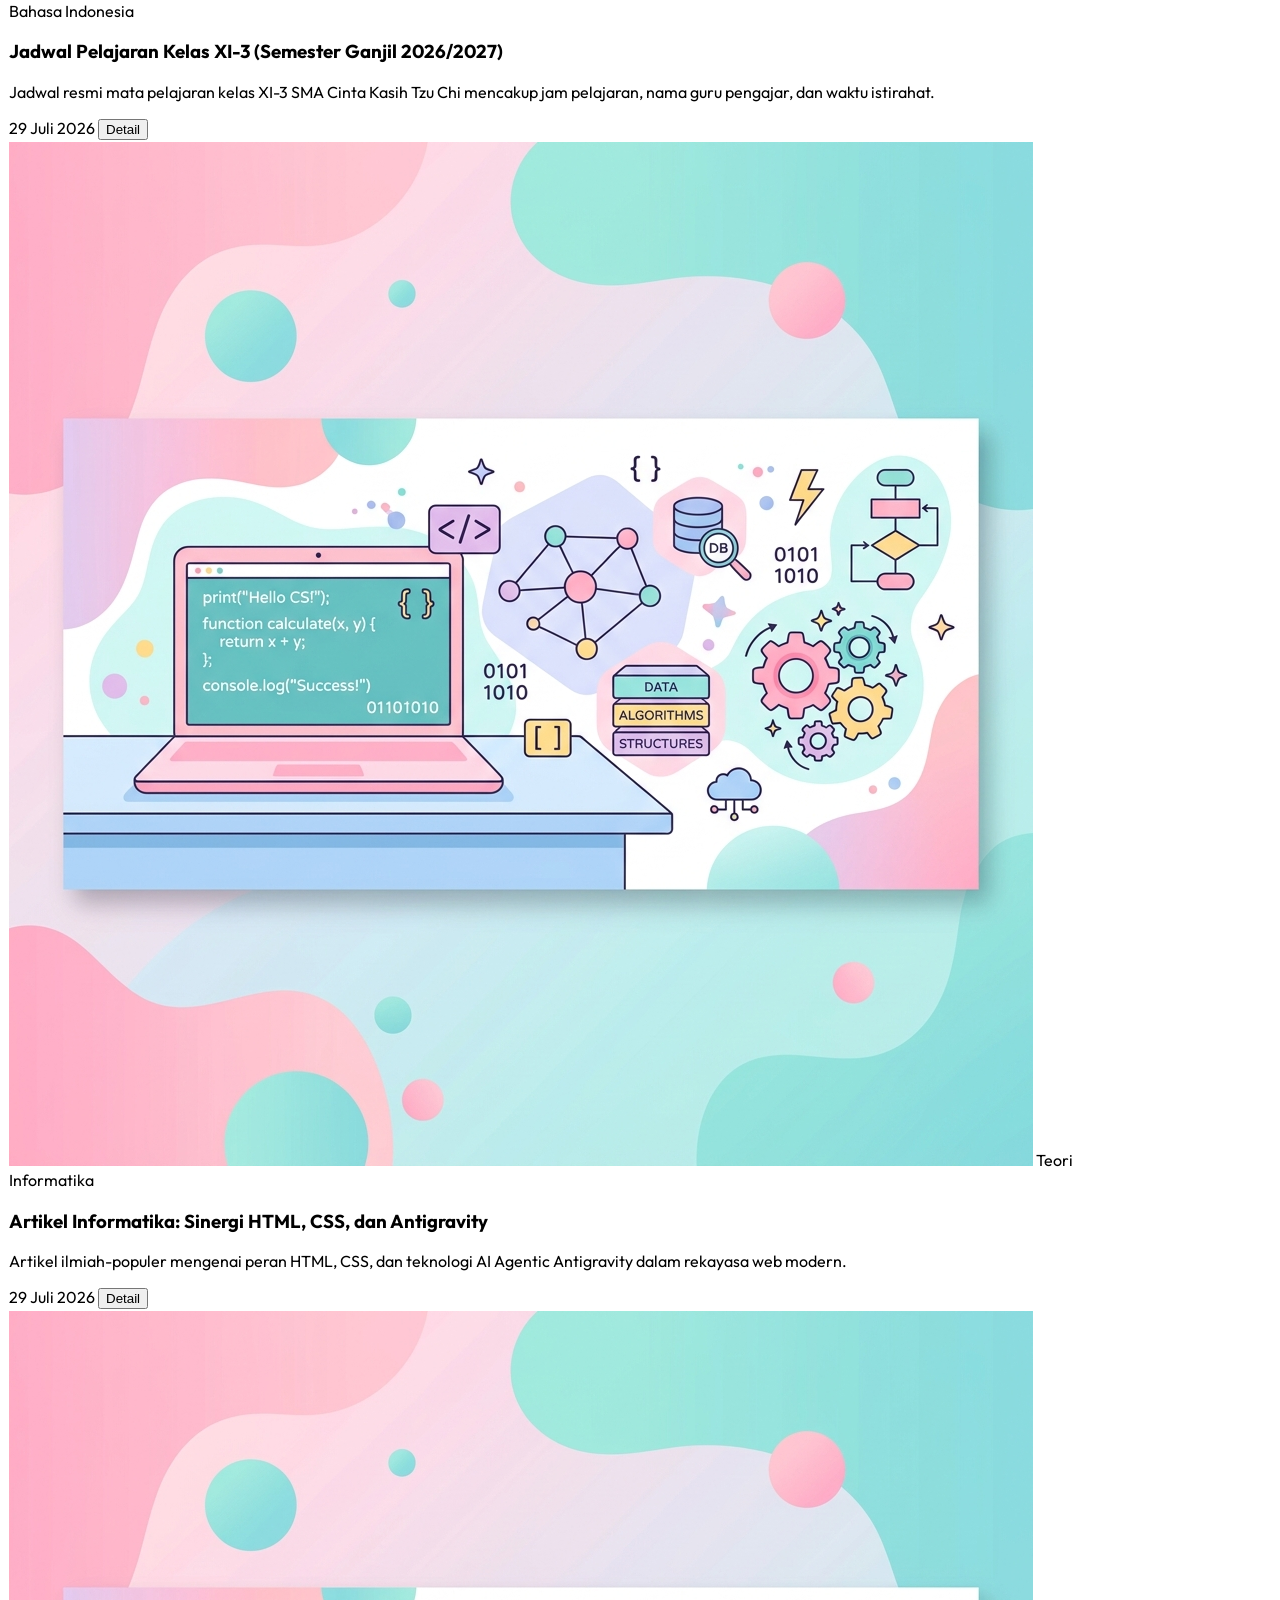
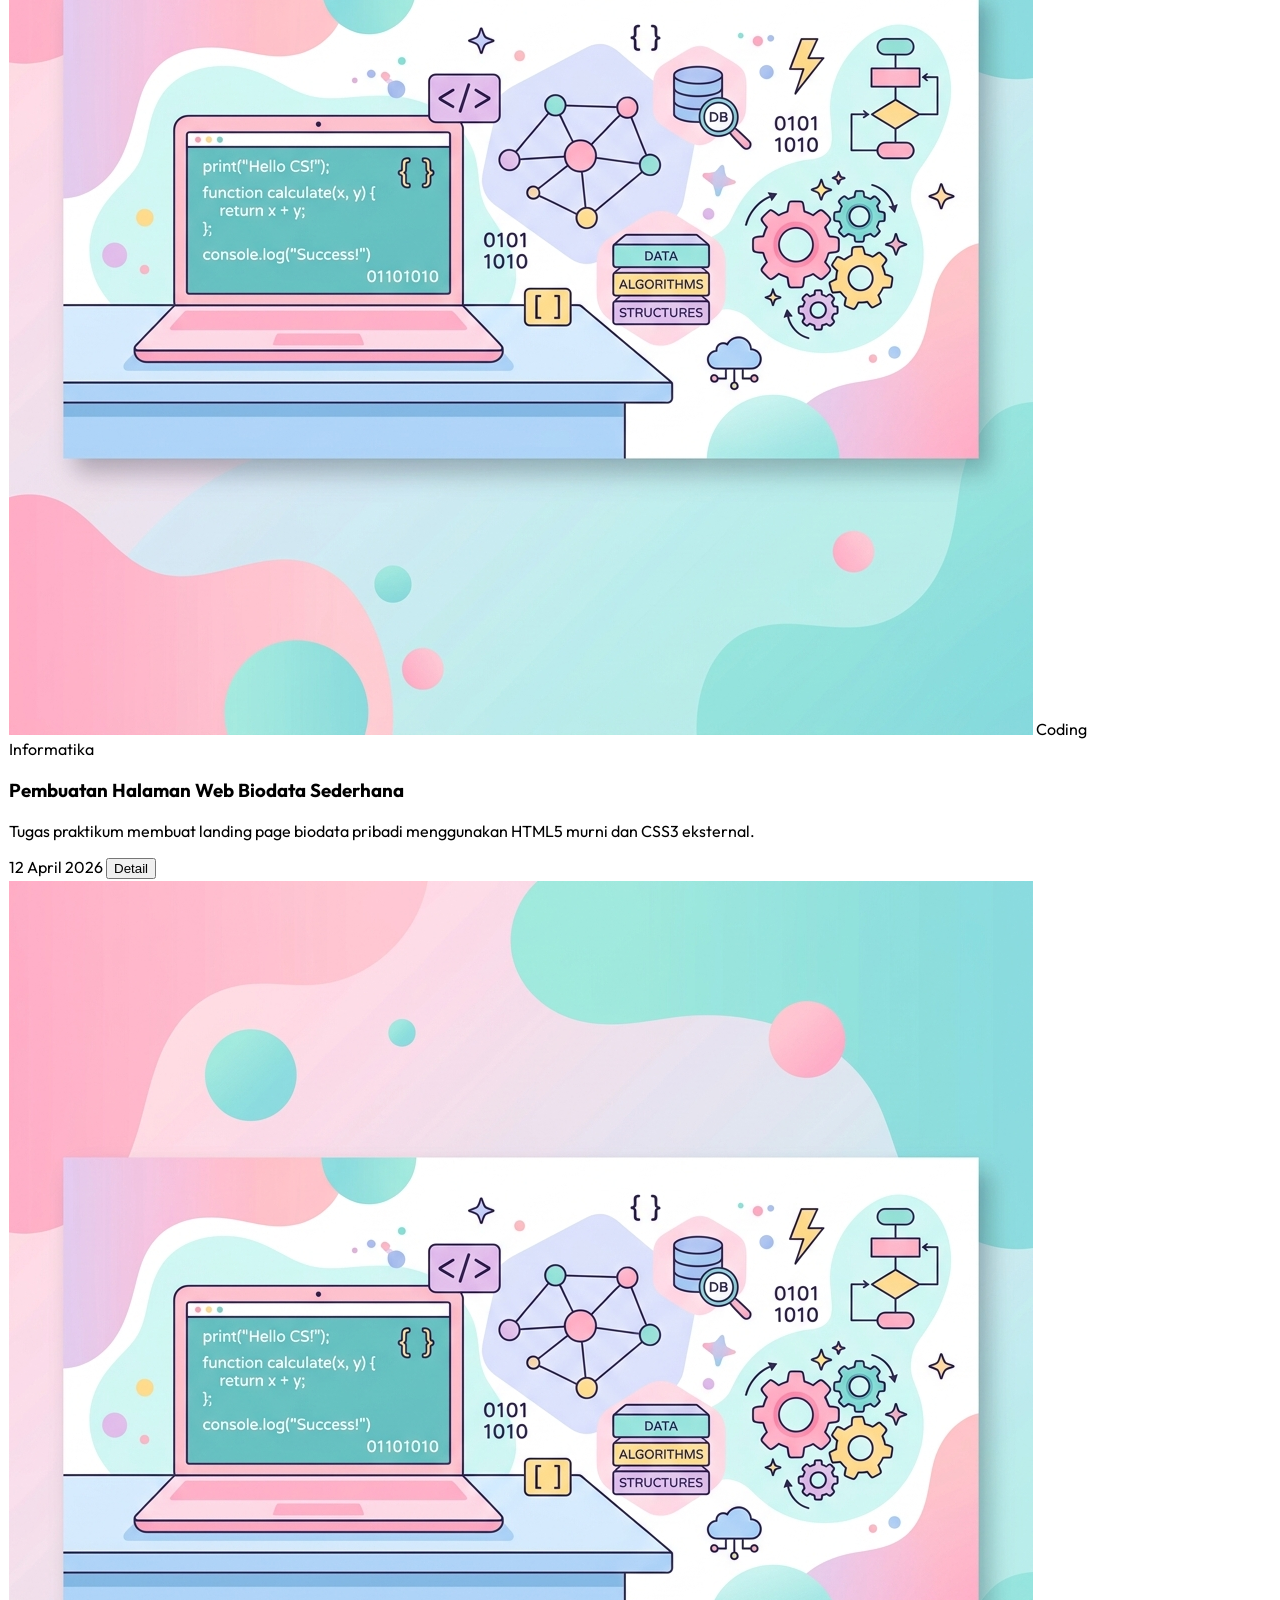
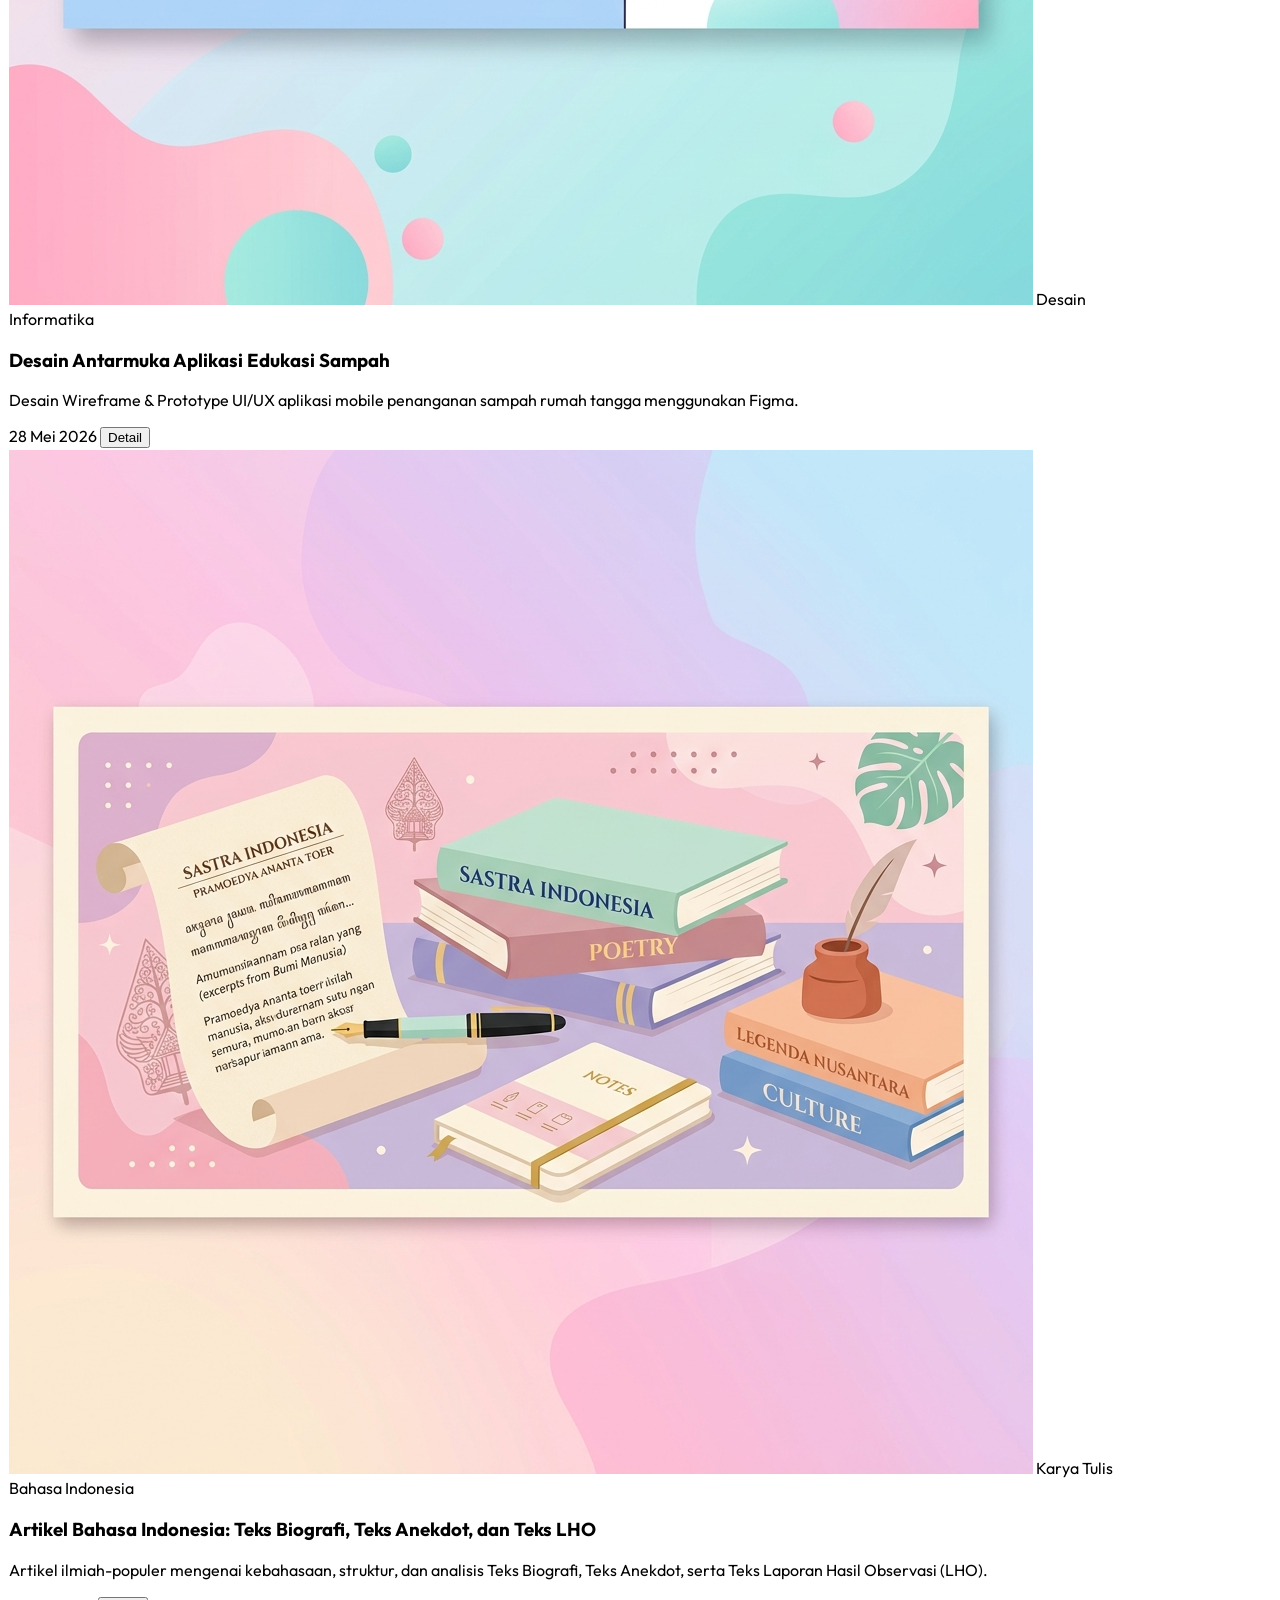
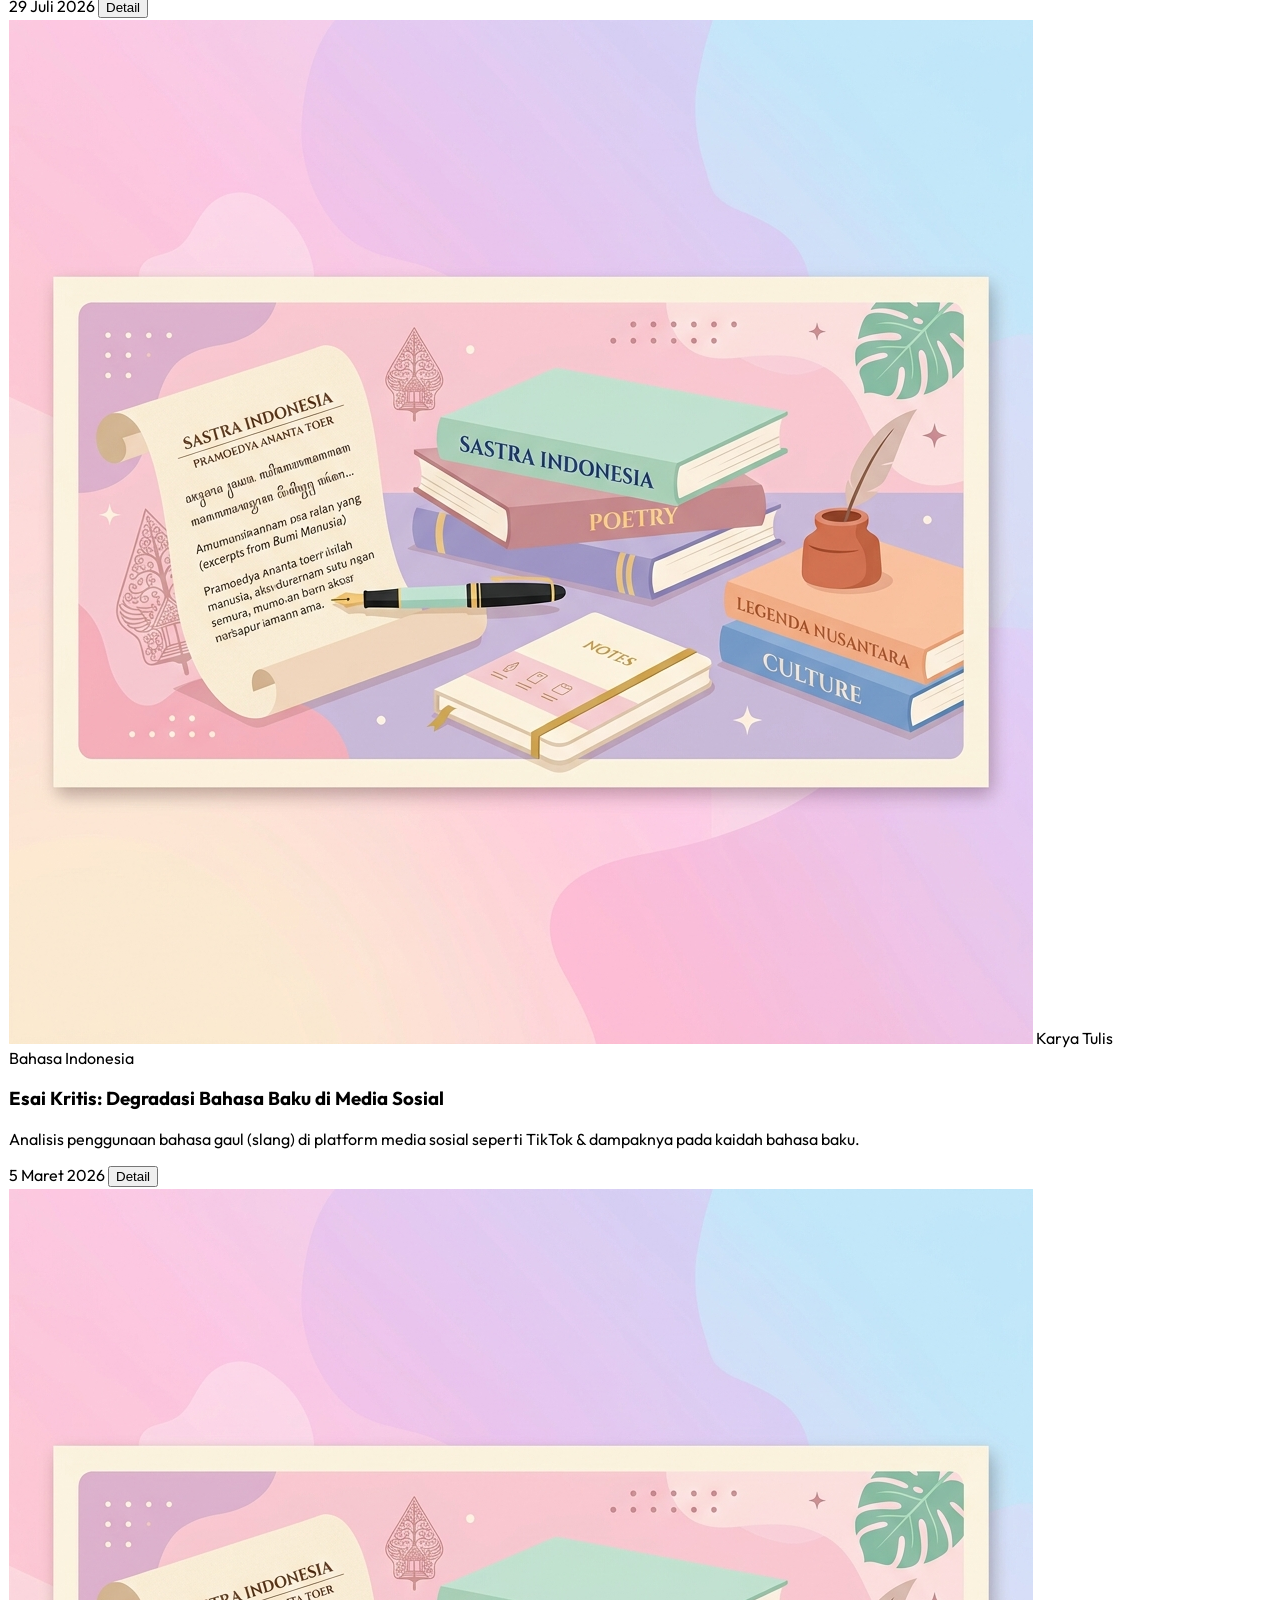
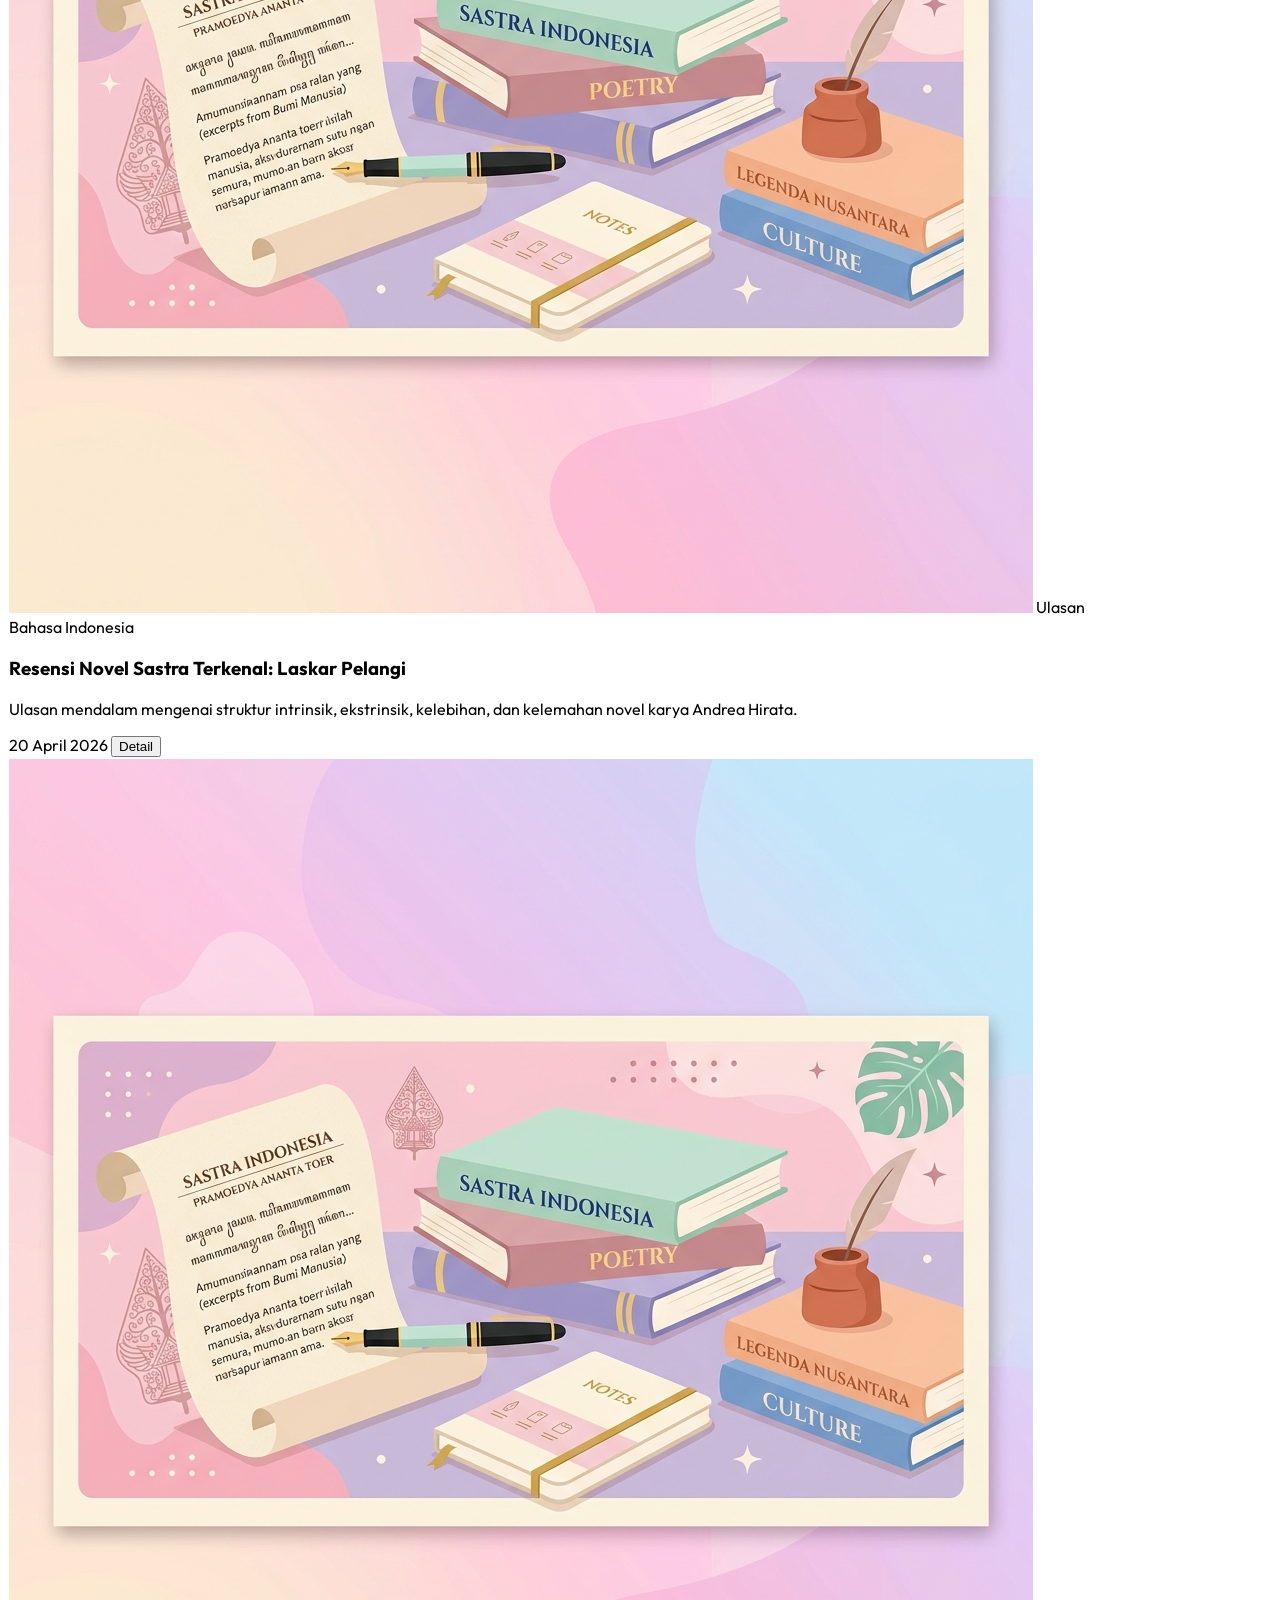
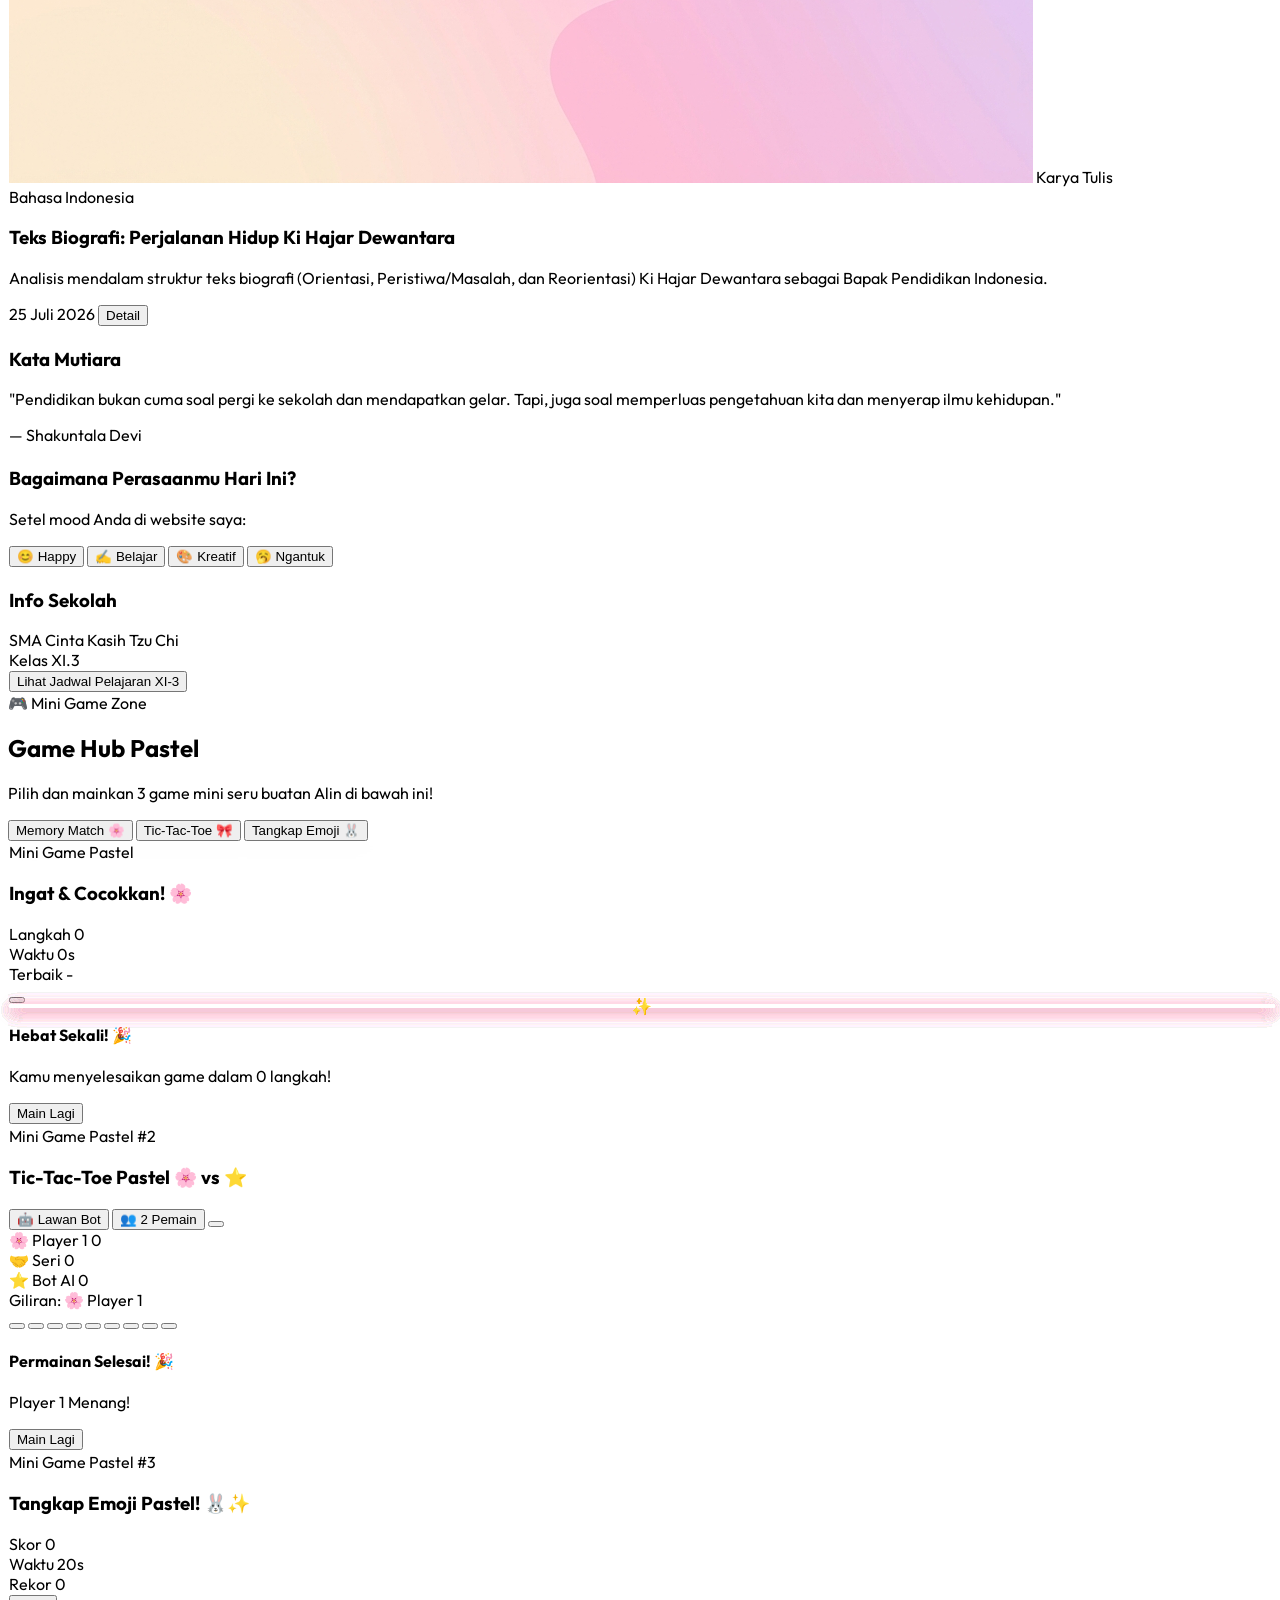
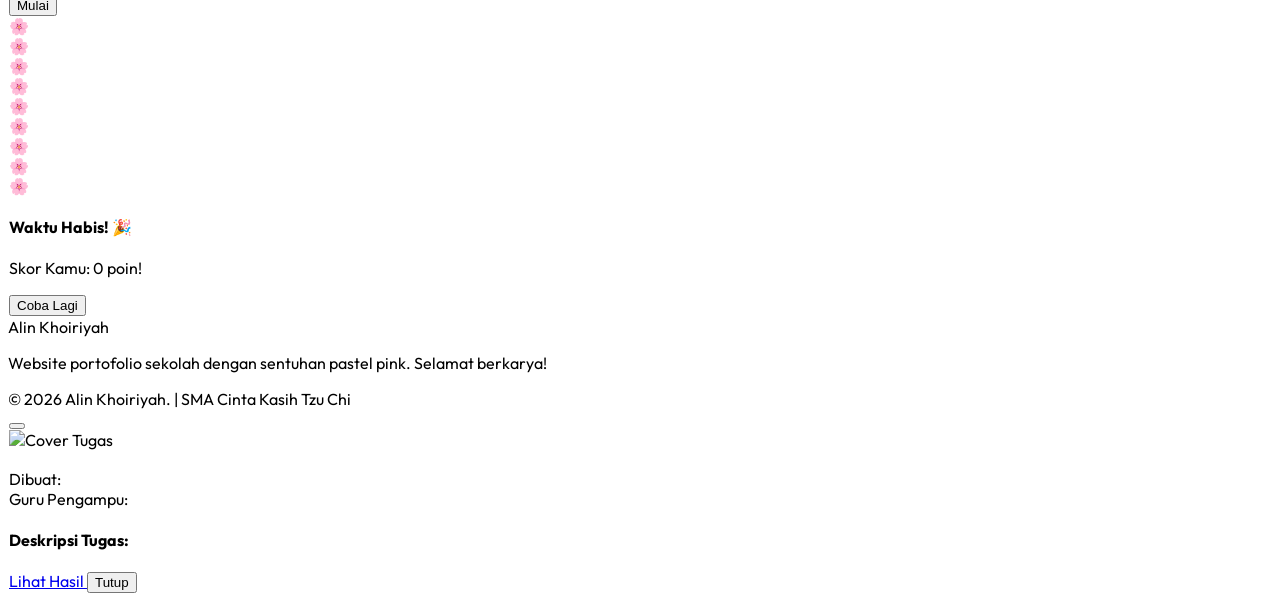
==== commit 2c487dfd: "Add files via upload" ====
--- a/index.html
+++ b/index.html
@@ -145,15 +145,10 @@
             title="Instagram">
             <i data-lucide="instagram" class="w-4.5 h-4.5"></i>
           </a>
-          <a href="https://github.com/larasatiputri" target="_blank"
-            class="w-9 h-9 rounded-full bg-white border border-pastel-pink-100 flex items-center justify-center text-gray-600 hover:bg-gray-800 hover:text-white transition-all duration-300 shadow-sm hover:scale-105"
-            title="GitHub">
-            <i data-lucide="github" class="w-4.5 h-4.5"></i>
-          </a>
-          <a href="https://youtube.com" target="_blank"
+          <a href="https://tiktok.com/@oyrrm" target="_blank"
             class="w-9 h-9 rounded-full bg-white border border-pastel-pink-100 flex items-center justify-center text-red-400 hover:bg-red-500 hover:text-white transition-all duration-300 shadow-sm hover:scale-105"
-            title="YouTube">
-            <i data-lucide="youtube" class="w-4.5 h-4.5"></i>
+            title="tiktok">
+            <i data-lucide="tiktok" class="w-4.5 h-4.5"></i>
           </a>
           <a href="https://wa.me/6287885718845" target="_blank"
             class="w-9 h-9 rounded-full bg-white border border-pastel-pink-100 flex items-center justify-center text-green-500 hover:bg-green-500 hover:text-white transition-all duration-300 shadow-sm hover:scale-105"
@@ -202,13 +197,9 @@
           class="w-10 h-10 rounded-full bg-pastel-pink-50 flex items-center justify-center text-pastel-pink-400">
           <i data-lucide="instagram" class="w-5 h-5"></i>
         </a>
-        <a href="https://github.com/larasatiputri" target="_blank"
+        <a href="https://tiktok.com/@oyrrm" target="_blank"
           class="w-10 h-10 rounded-full bg-pastel-pink-50 flex items-center justify-center text-gray-600">
-          <i data-lucide="github" class="w-5 h-5"></i>
-        </a>
-        <a href="https://youtube.com" target="_blank"
-          class="w-10 h-10 rounded-full bg-pastel-pink-50 flex items-center justify-center text-red-500">
-          <i data-lucide="youtube" class="w-5 h-5"></i>
+          <i data-lucide="tiktok" class="w-5 h-5"></i>
         </a>
         <a href="https://wa.me/628123456789" target="_blank"
           class="w-10 h-10 rounded-full bg-pastel-pink-50 flex items-center justify-center text-green-500">
@@ -591,8 +582,49 @@
 
       <!-- Mini Game Section in Dashboard -->
       <div class="mt-10">
-        <div class="pastel-game-container"></div>
-      </div>
+        <!-- Section Header with Game Selector -->
+        <div class="flex flex-col sm:flex-row items-center justify-between gap-4 mb-6">
+          <div>
+            <span
+              class="px-4 py-1.5 bg-pastel-pink-100 text-pastel-pink-600 rounded-full text-xs font-bold uppercase tracking-wider mb-2 inline-block">
+              🎮 Mini Game Zone
+            </span>
+            <h2 class="text-2xl sm:text-3xl font-extrabold text-gray-800">Game Hub Pastel</h2>
+            <p class="text-xs sm:text-sm text-gray-500">Pilih dan mainkan 3 game mini seru buatan Alin di bawah ini!</p>
+          </div>
+
+          <!-- Game Selector Tabs -->
+          <div
+            class="inline-flex flex-wrap p-1.5 bg-pastel-pink-100/60 rounded-2xl border border-pastel-pink-100 gap-1 shadow-inner">
+            <button id="game-tab-memory" onclick="switchDashboardGame('memory')"
+              class="game-tab-btn px-4 sm:px-5 py-2.5 rounded-xl text-xs sm:text-sm font-bold transition-all duration-300 bg-pastel-pink-500 text-white shadow-md flex items-center gap-2">
+              <i data-lucide="brain-circuit" class="w-4 h-4"></i> Memory Match 🌸
+            </button>
+            <button id="game-tab-tictactoe" onclick="switchDashboardGame('tictactoe')"
+              class="game-tab-btn px-4 sm:px-5 py-2.5 rounded-xl text-xs sm:text-sm font-bold transition-all duration-300 text-gray-600 hover:text-pastel-pink-500 bg-white/60 flex items-center gap-2">
+              <i data-lucide="grid" class="w-4 h-4"></i> Tic-Tac-Toe 🎀
+            </button>
+            <button id="game-tab-catcher" onclick="switchDashboardGame('catcher')"
+              class="game-tab-btn px-4 sm:px-5 py-2.5 rounded-xl text-xs sm:text-sm font-bold transition-all duration-300 text-gray-600 hover:text-pastel-pink-500 bg-white/60 flex items-center gap-2">
+              <i data-lucide="zap" class="w-4 h-4"></i> Tangkap Emoji 🐰
+            </button>
+          </div>
+        </div>
+
+        <!-- Game Containers -->
+        <div id="game-container-memory" class="dashboard-game-view">
+          <div class="pastel-game-container"></div>
+        </div>
+
+        <div id="game-container-tictactoe" class="dashboard-game-view hidden">
+          <div class="pastel-tictactoe-container"></div>
+        </div>
+
+        <div id="game-container-catcher" class="dashboard-game-view hidden">
+          <div class="pastel-catcher-container"></div>
+        </div>
+      </div>
+
 
     </section>
 
@@ -740,13 +772,9 @@
             class="w-8 h-8 rounded-lg bg-pastel-pink-50 text-pastel-pink-400 hover:bg-pastel-pink-500 hover:text-white flex items-center justify-center transition-all shadow-sm">
             <i data-lucide="instagram" class="w-4 h-4"></i>
           </a>
-          <a href="https://github.com/larasatiputri" target="_blank"
+          <a href="https://tiktok.com/@oyrrm" target="_blank"
             class="w-8 h-8 rounded-lg bg-pastel-pink-50 text-gray-600 hover:bg-gray-800 hover:text-white flex items-center justify-center transition-all shadow-sm">
-            <i data-lucide="github" class="w-4 h-4"></i>
-          </a>
-          <a href="https://youtube.com" target="_blank"
-            class="w-8 h-8 rounded-lg bg-pastel-pink-50 text-red-500 hover:bg-red-500 hover:text-white flex items-center justify-center transition-all shadow-sm">
-            <i data-lucide="youtube" class="w-4 h-4"></i>
+            <i data-lucide="tiktok" class="w-4 h-4"></i>
           </a>
           <a href="https://wa.me/6287885718845" target="_blank"
             class="w-8 h-8 rounded-lg bg-pastel-pink-50 text-green-500 hover:bg-green-500 hover:text-white flex items-center justify-center transition-all shadow-sm">
--- a/css/style.css
+++ b/css/style.css
@@ -139,8 +139,15 @@
 }
 
 @keyframes matchPulse {
-  0% { transform: rotateY(180deg) scale(1); }
-  50% { transform: rotateY(180deg) scale(1.1); }
-  100% { transform: rotateY(180deg) scale(1); }
-}
+  0% {
+    transform: rotateY(180deg) scale(1);
+  }
 
+  50% {
+    transform: rotateY(180deg) scale(1.1);
+  }
+
+  100% {
+    transform: rotateY(180deg) scale(1);
+  }
+}
